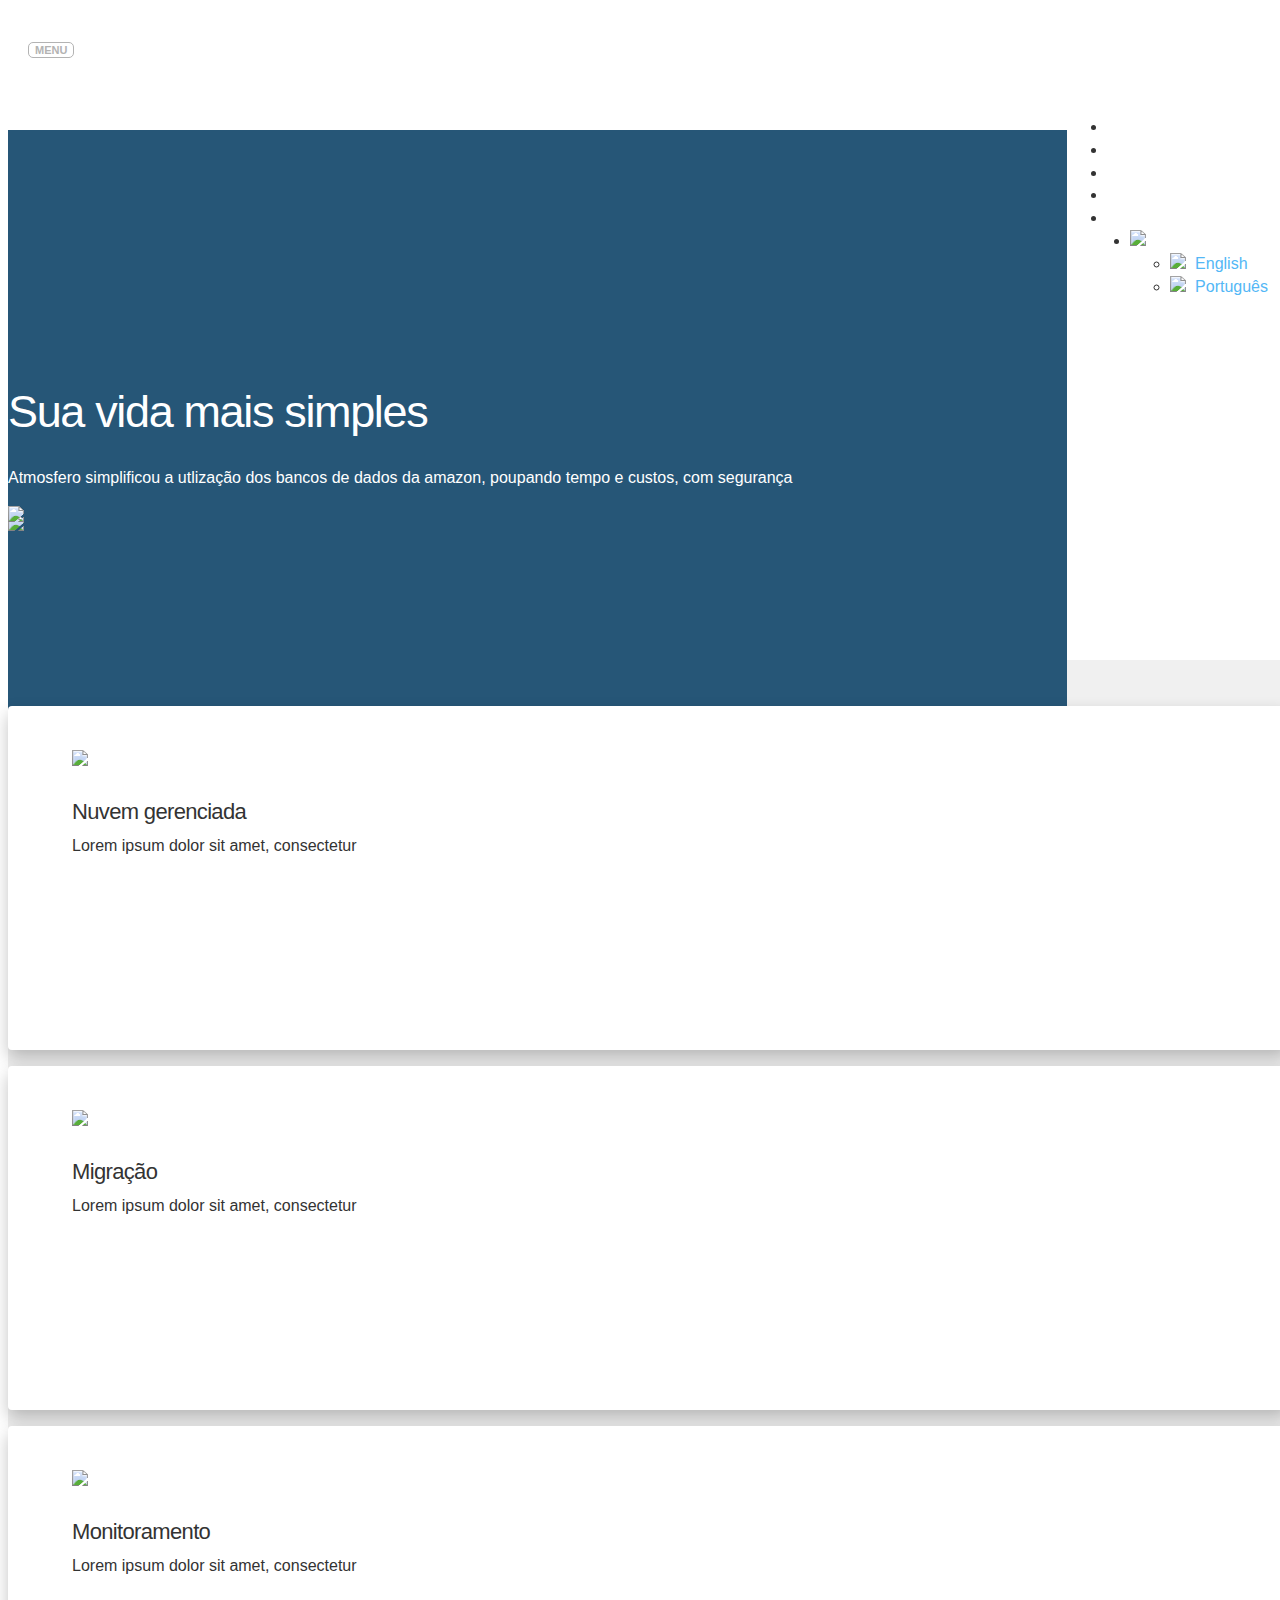
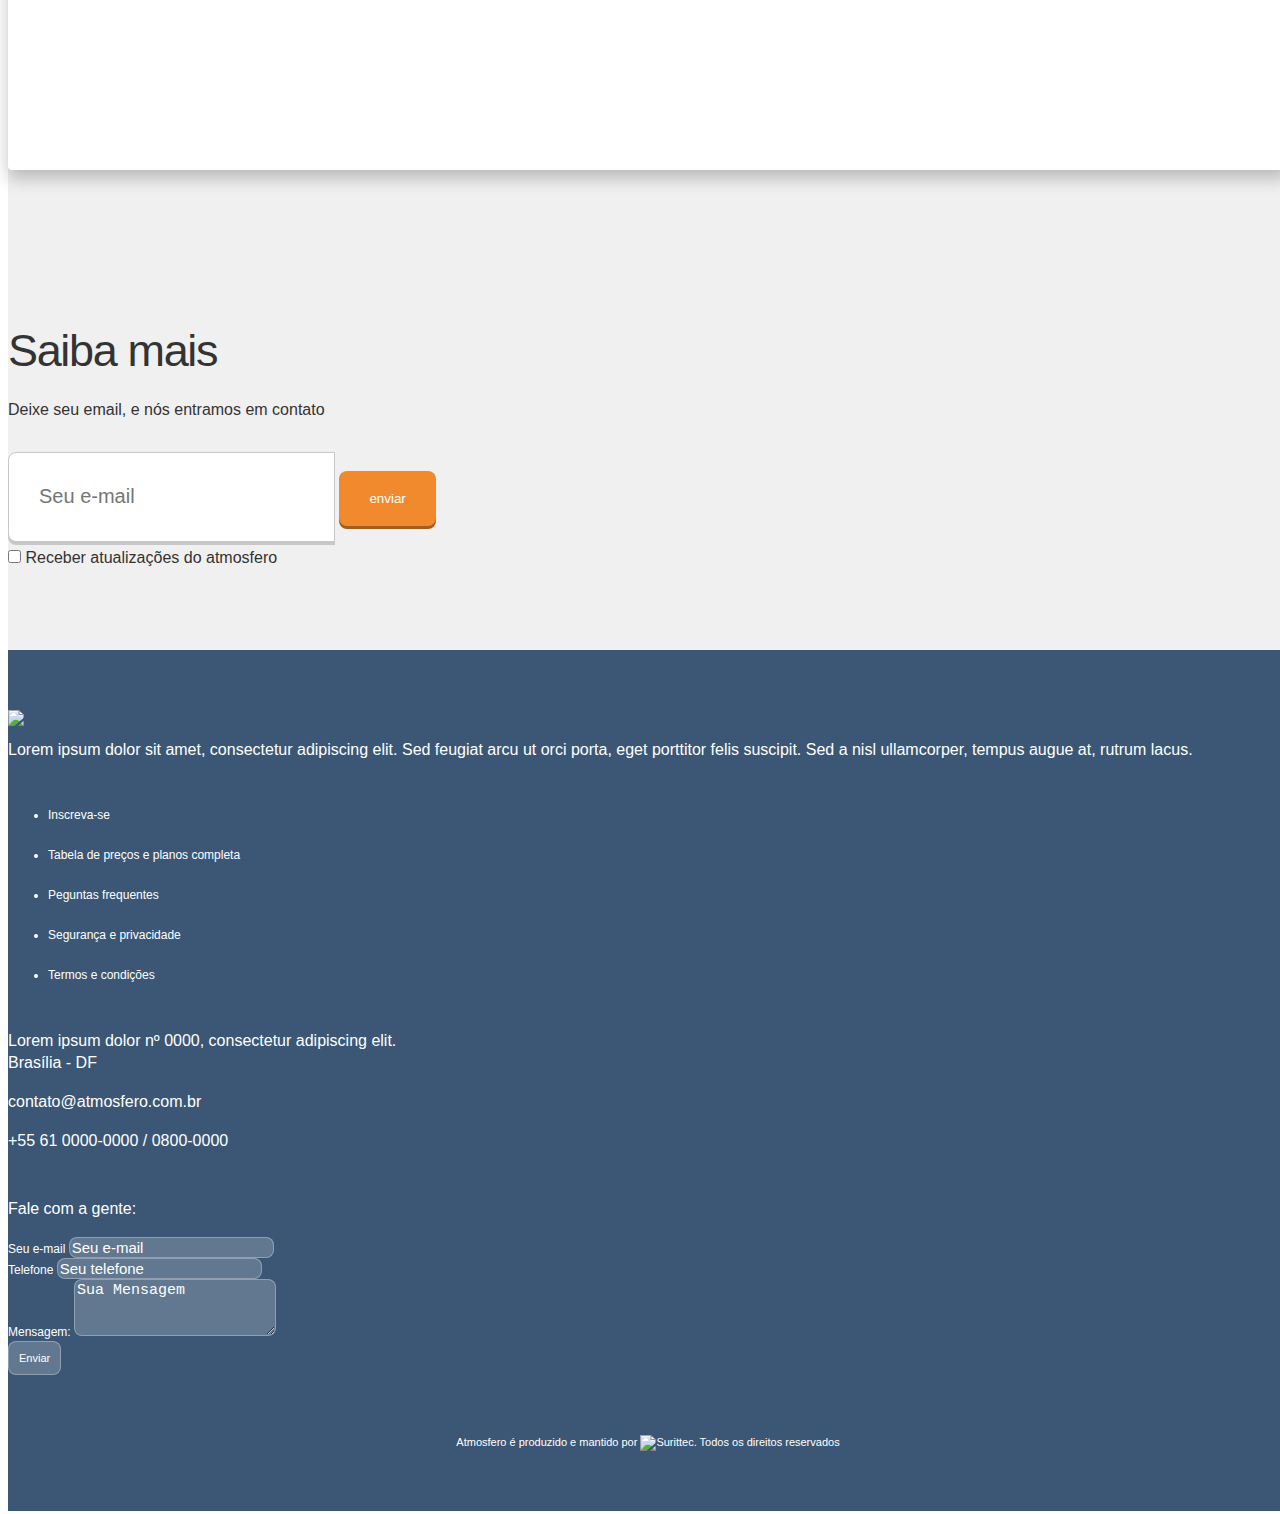
==== index.html @ 3a1e6e8a "reajustes" ====
<!DOCTYPE html>
<html lang="pt-br">
    
    <head>
        <meta charset="utf-8">
        <meta http-equiv="X-UA-Compatible" content="IE=edge">
        <meta name="viewport" content="width=device-width, initial-scale=1.0, maximum-scale=1.0, user-scalable=no"/>
        <meta name="description" content="Atmosfero: Simplificando a web cloud">
        <meta name="keywords" content="Cloud, nuvem, navegação em nuvem, web, amazon aws, azure">
        <meta name="application-name" content="Atmosfero - A web cloud simplificada">
        <meta name="author" content="Surittec - www.surittec.com.br">
        <link rel="shortcut icon" type="image/x-icon" href="img/favicon.png">
        <title>Atmosfero: A web cloud simplificada</title>
        <link href="css/bootstrap.min.css" rel="stylesheet">
        <link href="css/animate.min.css" rel="stylesheet">
        <link href="css/ionicons.min.css" rel="stylesheet">
        <link href="css/atmosfero.css" rel="stylesheet">
    </head>
    <body id="home" data-spy="scroll" data-target=".navbar-fixed-top">
        
        <nav class="navbar navbar-fixed-top navbar-atmosfero" role="navigation">
            <div class="container">
                <div class="navbar-header page-scroll">
                    <button type="button" class="navbar-toggle" data-toggle="collapse"
                            data-target=".navbar-atmosfero-collapse">
                        <span>Menu</span>
                    </button>
                    <div class="logo-atmosfero">
                        <h1><a class="page-scroll" href="index.html">Atmosfero - A cloud simplificada</a></h1>
                    </div>
                </div>
                
                <div class="collapse navbar-collapse navbar-atmosfero-collapse">
                    <ul class="nav navbar-nav navbar-nav-atmosfero">
                        <li>
                            <a class="page-scroll" href="#features">Conheça</a>
                        </li>
                        <li>
                            <a class="page-scroll" href="#pricing">Preços</a>
                        </li>
                        <li>
                            <a class="page-scroll" href="#">Blog</a>
                        </li>
                        <li>
                            <a class="page-scroll" href="#footer">Contato</a>
                        </li>
                        <li>
                            <a class="login" href="#">Login</a>
                        </li>
                        <li class="ml-md dropdown navbar-right">
                            <a href="#" class="dropdown-toggle" data-toggle="dropdown" role="button" aria-haspopup="true"
                               aria-expanded="false"><img src="img/outros/pt_BR.png" style="height: 18px;" class="img">
                                <span class="caret"></span>
                            </a>
                            <ul class="dropdown-menu">
                                <li><a href="#"
                                       onclick="mojarra.jsfcljs(document.getElementById('j_idt19'),{'j_idt19:j_idt23':'j_idt19:j_idt23'},'');return false"><img
                                        src="img/outros/en.png" style="height: 18px; padding-right: 5px;" class="img">
                                    English
                                </a>
                                </li>
                                <li><a href="#"
                                       onclick="mojarra.jsfcljs(document.getElementById('j_idt19'),{'j_idt19:j_idt27':'j_idt19:j_idt27'},'');return false"><img
                                        src="img/outros/pt_BR.png" style="height: 18px; padding-right: 5px;" class="img">
                                    Português
                                </a>
                                </li>
                            </ul>
                        </li>
                    </ul>
                </div>
            </div>
        </nav>
        
        <header id="intro" class="intro-section bck-gr-blue" data-type="background" data-speed="20">
            <div class="container">
                <div class="row">
                    <div class="col-sm-5 col-sm-offset-1 text-white">
                        <h2 class="mt-xl pt-xl">Sua vida mais simples</h2>
                        <p class="mt-md">Atmosfero simplificou a utlização dos bancos de dados da amazon, poupando tempo e custos, com segurança</p>
                    </div>
                    <div class="col-sm-5 col-sm-offset-1 text-center">
                        <div class="pos-relative">
                            <img class="img-adaptative rellax pos-absolute" data-rellax-speed="7" data-rellax-percentage="0" src="img/outros/baloon-cloud-bottom.png" style="left:0; top:40%;">
                            <img class="img-adaptative rellax" data-rellax-speed="3" data-rellax-percentage="-3" src="img/outros/baloon.png">
                            <img class="img-adaptative rellax pos-absolute" data-rellax-speed="-1" data-rellax-percentage="5" src="img/outros/baloon-cloud-top.png" style="left:0;">
                        </div>
                    </div>
                </div>
            </div>
        
        </header>
        <div class="detalhes-intro bck-light-gray">
            <div class="container">
                <div class="row">
                    <div class="col-sm-4 text-center">
                        <div class="card">
                            <div class="card-one">
                                <div class="row">
                                    <div class="col-xs-4 col-sm-12">
                                        <a href="nuvem-gerenciada.html">
                                            <img class="img-adaptative" src="img/icones/nuvem-grerenciada-c-sm.png">
                                        </a>
                                    </div>
                                    <div class="col-xs-8 col-sm-12 card-text">
                                        <a href="nuvem-gerenciada.html">
                                            <h4 class="mt-md">Nuvem gerenciada</h4>
                                            <p class="mt-xs">Lorem ipsum dolor sit amet, consectetur</p>
                                        </a>
                                    </div>
                                </div>
                            </div>
                        </div>
                    </div>
                    <div class="col-sm-4 text-center">
                        <div class="card">
                            <div class="card-one">
                                <div class="row">
                                    <div class="col-xs-4 col-sm-12">
                                        <a href="migracao.html">
                                            <img class="img-adaptative" src="img/icones/migracao-c-sm.png">
                                        </a>
                                    </div>
                                    <div class="col-xs-8 col-sm-12 card-text">
                                        <a href="migracao.html">
                                            <h4 class="mt-md">Migração</h4>
                                            <p class="mt-xs">Lorem ipsum dolor sit amet, consectetur</p>
                                        </a>
                                    </div>
                                </div>
                            </div>
                        </div>
                    </div>
                    <div class="col-sm-4 text-center">
                        <div class="card">
                            <div class="card-one">
                                <div class="row">
                                    <div class="col-xs-4 col-sm-12">
                                        <a href="monitoramento.html">
                                            <img class="img-adaptative" src="img/icones/monitoramento-c-sm.png">
                                        </a>
                                    </div>
                                    <div class="col-xs-8 col-sm-12 card-text">
                                        <a href="monitoramento.html">
                                            <h4 class="mt-md">Monitoramento</h4>
                                            <p class="mt-xs">Lorem ipsum dolor sit amet, consectetur</p>
                                        </a>
                                    </div>
                                </div>
                            </div>
                        </div>
                    </div>
                </div>
            </div>
        </div>
        <section class="subscribe">
            <div class="container">
                <div class="row">
                    <div class="col-md-6 col-md-offset-3">
                        <div class="mt-md text-center">
                            <h2>Saiba mais</h2>
                            <p>Deixe seu email, e nós entramos em contato </p>
                            <form class="form-group subscribe-form">
                                <div class="clearfix">
                                    <div class="input-group">
                                        <input type="text" class="form-control big-input" placeholder="Seu e-mail">
                                        <span class="input-group-btn">
                                        <button class="btn btn-warning" type="button">enviar</button>
                                      </span>
                                    </div>
                                </div>
                                <div class="checkbox">
                                    <label>
                                        <input type="checkbox"> Receber atualizações do atmosfero
                                    </label>
                                </div>
                            </form>
                        </div>
                    </div>
                </div>
            </div>
        </section>
        <footer id="footer" class="footer fontsize-sm text-white">
            <div class="container">
                <div class="row">
                    <div class="col-md-6 col-md-offset-3 text-white text-center">
                        <img src="img/logos/logo-atmosfero-w.png" class="img-adaptative">
                        
                        <p class="mt-xs">Lorem ipsum dolor sit amet, consectetur adipiscing elit. Sed feugiat arcu ut orci
                                         porta, eget porttitor felis suscipit. Sed a nisl ullamcorper, tempus augue at, rutrum lacus.</p>
                    </div>
                </div>
                <div class="row">
                    <div class="col-md-4 mt-lg">
                        <ul class="list-unstyled">
                            <li class="mt-md"><a href="#">Inscreva-se</a></li>
                            <li class="mt-md"><a href="#">Tabela de preços e planos completa</a></li>
                            <li class="mt-md"><a href="#">Peguntas frequentes</a></li>
                            <li class="mt-md"><a href="#">Segurança e privacidade</a></li>
                            <li class="mt-md"><a href="#">Termos e condições</a></li>
                        </ul>
                    </div>
                    <div class="col-md-4 mt-lg">
                        <div class="mt-md mr-xl">
                            <p>
                                Lorem ipsum dolor nº 0000, consectetur adipiscing elit.<br/>
                                Brasília - DF
                            </p>
                            
                            <p><i class="ion-email"></i> contato@atmosfero.com.br</p>
                            
                            <p><i class="ion-android-call"></i> +55 61 0000-0000 / 0800-0000</p>
                        </div>
                    </div>
                    <div class="col-md-4 mt-lg">
                        <p>Fale com a gente:</p>
                        <form>
                            <div class="form-group">
                                <label class="sr-only">Seu e-mail</label>
                                <input type="email" class="form-control form-input-text" id="exampleInputEmail1"
                                       placeholder="Seu e-mail">
                            </div>
                            <div class="form-group">
                                <label class="sr-only">Telefone</label>
                                <input type="number" class="form-control form-input-text" id="exampleInputPassword1"
                                       placeholder="Seu telefone">
                            </div>
                            <div class="form-group">
                                <label class="sr-only">Mensagem:</label>
                                <textarea class="form-control" rows="3">Sua Mensagem</textarea>
                            </div>
                            <button type="submit" class="btn btn-default">Enviar</button>
                        </form>
                    </div>
                </div>
            </div>
            <div class="container">
                <div class="row">
                    <div class="col-lg-12">
                        <p class="assina">Atmosfero é produzido e mantido por
                            <a href="http://surittec.com.br/" target="_blank"><img
                                    src="img/logos/logo-suri-mini-w.png" alt="Surittec"/></a>. Todos os direitos reservados
                        </p>
                    </div>
                </div>
            </div>
        </footer>
        <script src="js/jquery.js"></script>
        <script src="js/bootstrap.min.js"></script>
        <script src="js/jquery.easing.min.js"></script>
        <script src="js/wow.min.js"></script>
        <script src="js/rellax.min.js"></script>
        <script src="js/atmosfero.js"></script>
    </body>

</html>
---- css/atmosfero.css ----
/*!
 * Atmosfero v0.0.1 (http://atmosfero.com)
 * Copyright 2015 Surittec, LTDA.
 */.gradient-ontopbtn{position:relative}.gradient-ontopbtn:after{content:"";left:0;height:30px;position:absolute;top:-20px;background:linear-gradient(to bottom, rgba(255,255,255,0) 0, #fff 40%);width:100%}.bck-tr-black{background:rgba(0,0,0,0.3);padding:30px}.bck-tr-gray{background:rgba(0,0,0,0.1);padding:30px}.form-input-text{min-height:55px;background-image:none;border-radius:0;font-size:18px}.bck-gr-blue{background:url("../img/backgrounds/bck-baloon.jpg") no-repeat right center #265677}.bck-gr-green{background:url("../img/backgrounds/bck-green-cloud.jpg") no-repeat right center #265677}.bck-gr-blackgreen{background:url("../img/backgrounds/bck-blackgreen-cloud.jpg") no-repeat right center #265677}.bck-gr-blackblue{background:url("../img/backgrounds/bck-blackblue-cloud.jpg") no-repeat right center #265677}.bck-light-gray{background-color:#F0F0F0}.screens{position:absolute;min-height:100%;width:100%}.screens img{max-width:100%;height:auto}@media (max-width:768px){.screens{display:none}}.btn{min-height:55px;padding:15px 30px;border-radius:8px;border:0}.btn-info{color:#fff;background-color:#53b7f6;border-color:#5dbbf7}.btn-info:hover,.btn-info:focus{background-color:#6bc1f7;border-color:#58b9f6}.btn-warning{color:#ffffff;background-color:#F1892D;box-shadow:0 3px 0 0 #A65C1C}.big-input{min-height:58px;padding:15px 30px;background:#FFFFFF;border:1px solid #C7C7C7;box-shadow:0 3px 0 0 #C7C7C7;border-radius:8px 0 0 8px;font-size:20px}.img-adaptative{max-width:100%;height:auto}.img-full{width:100%;height:auto !important}.list-benefits{margin:0;padding:0;list-style-type:none;font-size:15px}.list-benefits li{padding-left:20px;position:relative;padding-bottom:10px;margin-bottom:10px}.list-benefits li:last-child{border-bottom:none}.list-benefits li:before{font-family:"Ionicons";content:"\f120";display:inline-block;margin-left:0;width:20px;color:#00a65a;position:absolute;top:0;left:0}.list-benefits li p{margin:0}.fontsize-xs{font-size:11px}.fontsize-sm{font-size:12px}.fontsize-md{font-size:16px}.fontsize-lg{font-size:31px}.fontsize-xl{font-size:45px}.fontsize-xxl{font-size:63px}.divider-top{margin-top:10px;padding-top:10px;border-top:1px solid #c8c8c8}.divider-right{margin-right:10px;padding-right:10px;border-right:1px solid #c8c8c8}.divider-bottom{margin-bottom:10px;padding-bottom:10px;border-bottom:1px solid #c8c8c8}.divider-left{margin-left:10px;padding-left:10px;border-left:1px solid #c8c8c8}.text-white{color:#fff}.text-white.a{color:#fff}.text-white a{color:#fff}.text-red{color:#f56954 !important}.text-red.a{color:#f56954}.text-red a{color:#f56954}.text-yellow{color:#f39c12 !important}.text-yellow.a{color:#f39c12}.text-yellow a{color:#f39c12}.text-aqua{color:#00c0ef !important}.text-aqua.a{color:#00c0ef}.text-aqua a{color:#00c0ef}.text-blue{color:#0073b7 !important}.text-blue.a{color:#0073b7}.text-blue a{color:#0073b7}.text-black{color:#222 !important}.text-black.a{color:#222}.text-black a{color:#222}.text-light-blue{color:#3c8dbc !important}.text-light-blue.a{color:#3c8dbc}.text-light-blue a{color:#3c8dbc}.text-light-blue-two{color:#3B5775 !important}.text-light-blue-two.a{color:#3B5775}.text-light-blue-two a{color:#3B5775}.text-green{color:#00a65a !important}.text-green.a{color:#00a65a}.text-green a{color:#00a65a}.text-navy{color:#001F3F !important}.text-navy.a{color:#001F3F}.text-navy a{color:#001F3F}.text-teal{color:#39CCCC !important}.text-teal.a{color:#39CCCC}.text-teal a{color:#39CCCC}.text-olive{color:#3D9970 !important}.text-olive.a{color:#3D9970}.text-olive a{color:#3D9970}.text-lime{color:#01FF70 !important}.text-lime.a{color:#01FF70}.text-lime a{color:#01FF70}.text-orange{color:#FF851B !important}.text-orange.a{color:#FF851B}.text-orange a{color:#FF851B}.text-fuchsia{color:#F012BE !important}.text-fuchsia.a{color:#F012BE}.text-fuchsia a{color:#F012BE}.text-purple{color:#932ab6 !important}.text-purple.a{color:#932ab6}.text-purple a{color:#932ab6}.text-maroon{color:#85144B !important}.text-maroon.a{color:#85144B}.text-maroon a{color:#85144B}.rol-vert{display:block;overflow:auto;overflow-x:hidden}.rol-hor{display:block;overflow:auto;overflow-y:hidden}.rol-hor-vert{display:block;overflow:auto}.overflow-hide{overflow:hidden}.width-grid-auto{width:auto}.width-grid-1{width:60px}.width-grid-2{width:140px}.width-grid-3{width:220px}.width-grid-4{width:300px}.width-grid-5{width:380px}.width-grid-6{width:460px}.width-grid-7{width:540px}.width-grid-8{width:620px}.width-grid-9{width:700px}.width-grid-10{width:780px}.width-grid-11{width:860px}.width-grid-12{width:940px}.height-grid-auto{height:auto}.height-grid-1{height:60px}.height-grid-2{height:140px}.height-grid-3{height:220px}.height-grid-4{height:300px}.height-grid-5{height:380px}.height-grid-6{height:460px}.height-grid-7{height:540px}.height-grid-8{height:620px}.height-grid-9{height:700px}.height-grid-10{height:780px}.height-grid-11{height:860px}.height-grid-12{height:940px}.cursor-default:hover{cursor:default}.cursor-pointer:hover{cursor:pointer}.cursor-help:hover{cursor:help}.cursor-text:hover{cursor:text}.cursor-move:hover{cursor:move}.cursor-wait:hover{cursor:wait}.cursor-progress:hover{cursor:progress}.cursor-crosshair:hover{cursor:crosshair}.pos-absolute{position:absolute}.pos-relative{position:relative}.pos-fixed{position:fixed}input[type=checkbox],input[type=radio]{margin:8px 0 0;line-height:normal}.checkbox label,.radio label{margin-bottom:0;font-weight:200}.card{-webkit-transition:margin .2s ease-out;-moz-transition:margin .2s ease-out;-o-transition:margin .2s ease-out;position:relative;top:0;text-decoration:none}.card .card-one{background:#FFFFFF;box-shadow:0 8px 17px 0 rgba(0,0,0,0.24);border-radius:4px;padding:44px 64px 0 64px;height:300px;margin:16px 0;color:#333;-webkit-transition:margin .2s ease-out;-moz-transition:margin .2s ease-out;-o-transition:margin .2s ease-out}@media (max-width:768px){.card .card-one{height:auto;padding:32px}}@media (max-width:768px){.card .card-one .card-text{text-align:left}}.card .card-one a{color:#333}.card .card-one a:hover{text-decoration:none}.card .card-one:hover{margin-top:-10px;box-shadow:0 36px 52px 0 rgba(0,0,0,0.14)}.card .card-one.active{margin-top:-10px;box-shadow:0 36px 52px 0 rgba(0,0,0,0.14)}body{font-family:"Galaxy","Helvetica Neue",Helvetica,Arial,sans-serif;font-size:16px;line-height:1.42857143;color:#333;font-weight:400;text-rendering:optimizeLegibility;-webkit-font-smoothing:antialiased;-moz-osx-font-smoothing:grayscale}a{color:#53b7f6;text-decoration:none}a:hover,a:focus{color:#80ccfa;text-decoration:underline}a:focus{outline:thin dotted;outline:5px auto -webkit-focus-ring-color;outline-offset:-2px}a.nounderline{text-decoration:none !important}h1,.h1,h2,.h2,h3,.h3,h4,.h4,h5,.h5,h6 .h6{font-family:"Galaxie","Arial Neue","Helvetica Neue",Helvetica,Arial,sans-serif;letter-spacing:-0.03em;margin:0;font-weight:100}h1,.h1{font-size:63px}@media (max-width:768px){h1,.h1{font-size:57px}}h2,.h2{font-size:45px}@media (max-width:992px){h2,.h2{font-size:40px}}h3,.h3{font-size:31px}@media (max-width:992px){h3,.h3{font-size:26px}}h4,.h4{font-size:22px;font-weight:400}@media (max-width:992px){h4,.h4{font-size:17px}}h5,.h5{font-size:18px;font-weight:400}@media (max-width:992px){h5,.h5{font-size:16px}}h6,.h6{font-size:16px;font-weight:400}@media (max-width:992px){h6,.h6{font-size:12px}}p{font-size:16px}@media (max-width:992px){p{font-size:12px}}@font-face{font-family:'Galaxie';src:url('../fonts/galaxie/GalaxiePolaris-Book.eot');src:url('../fonts/galaxie/GalaxiePolaris-Book.eot?#iefix') format('embedded-opentype'),url('../fonts/galaxie/GalaxiePolaris-Book.woff2') format('woff2'),url('../fonts/galaxie/GalaxiePolaris-Book.woff') format('woff'),url('../fonts/galaxie/GalaxiePolaris-Book.ttf') format('truetype'),url('../fonts/galaxie/GalaxiePolaris-Book.svg#GalaxiePolaris-Book') format('svg');font-weight:normal;font-style:normal}@font-face{font-family:'Galaxie';src:url('../fonts/galaxie/GalaxiePolaris-BookItalic.eot');src:url('../fonts/galaxie/GalaxiePolaris-BookItalic.eot?#iefix') format('embedded-opentype'),url('../fonts/galaxie/GalaxiePolaris-BookItalic.woff2') format('woff2'),url('../fonts/galaxie/GalaxiePolaris-BookItalic.woff') format('woff'),url('../fonts/galaxie/GalaxiePolaris-BookItalic.ttf') format('truetype'),url('../fonts/galaxie/GalaxiePolaris-BookItalic.svg#GalaxiePolaris-BookItalic') format('svg');font-weight:normal;font-style:italic}@font-face{font-family:'Galaxie';src:url('../fonts/galaxie/GalaxiePolaris-Bold.eot');src:url('../fonts/galaxie/GalaxiePolaris-Bold.eot?#iefix') format('embedded-opentype'),url('../fonts/galaxie/GalaxiePolaris-Bold.woff2') format('woff2'),url('../fonts/galaxie/GalaxiePolaris-Bold.woff') format('woff'),url('../fonts/galaxie/GalaxiePolaris-Bold.ttf') format('truetype'),url('../fonts/galaxie/GalaxiePolaris-Bold.svg#GalaxiePolaris-Bold') format('svg');font-weight:700;font-style:normal}@font-face{font-family:'Galaxie';src:url('../fonts/galaxie/GalaxiePolaris-BoldItalic.eot');src:url('../fonts/galaxie/GalaxiePolaris-BoldItalic.eot?#iefix') format('embedded-opentype'),url('../fonts/galaxie/GalaxiePolaris-BoldItalic.woff2') format('woff2'),url('../fonts/galaxie/GalaxiePolaris-BoldItalic.woff') format('woff'),url('../fonts/galaxie/GalaxiePolaris-BoldItalic.ttf') format('truetype'),url('../fonts/galaxie/GalaxiePolaris-BoldItalic.svg#GalaxiePolaris-BoldItalic') format('svg');font-weight:700;font-style:italic}@font-face{font-family:'Galaxie';src:url('../fonts/galaxie/GalaxiePolaris-LightItalic.eot');src:url('../fonts/galaxie/GalaxiePolaris-LightItalic.eot?#iefix') format('embedded-opentype'),url('../fonts/galaxie/GalaxiePolaris-LightItalic.woff2') format('woff2'),url('../fonts/galaxie/GalaxiePolaris-LightItalic.woff') format('woff'),url('../fonts/galaxie/GalaxiePolaris-LightItalic.ttf') format('truetype'),url('../fonts/galaxie/GalaxiePolaris-LightItalic.svg#GalaxiePolaris-LightItalic') format('svg');font-weight:100;font-style:italic}@font-face{font-family:'Galaxie';src:url('../fonts/galaxie/GalaxiePolaris-Light.eot');src:url('../fonts/galaxie/GalaxiePolaris-Light.eot?#iefix') format('embedded-opentype'),url('../fonts/galaxie/GalaxiePolaris-Light.woff2') format('woff2'),url('../fonts/galaxie/GalaxiePolaris-Light.woff') format('woff'),url('../fonts/galaxie/GalaxiePolaris-Light.ttf') format('truetype'),url('../fonts/galaxie/GalaxiePolaris-Light.svg#GalaxiePolaris-Light') format('svg');font-weight:100;font-style:normal}@font-face{font-family:"Ionicons";src:url('../fonts/ionicons/ionicons.eot?v=2.0.0');src:url('../fonts/ionicons/ionicons.eot?v=2.0.0#iefix') format('embedded-opentype'),url('../fonts/ionicons/ionicons.ttf?v=2.0.0') format('truetype'),url('../fonts/ionicons/ionicons.woff?v=2.0.0') format('woff'),url('../fonts/ionicons/ionicons.svg?v=2.0.0#Ionicons') format('svg');font-weight:normal;font-style:normal}@font-face{font-family:'Glyphicons Halflings';src:url('../fonts/glyphicons/glyphicons-halflings-regular.eot');src:url('../fonts/glyphicons/glyphicons-halflings-regular.eot?#iefix') format('embedded-opentype'),url('../fonts/glyphicons/glyphicons-halflings-regular.woff2') format('woff2'),url('../fonts/glyphicons/glyphicons-halflings-regular.woff') format('woff'),url('../fonts/glyphicons/glyphicons-halflings-regular.ttf') format('truetype'),url('../fonts/glyphicons/glyphicons-halflings-regular.svg#glyphicons_halflingsregular') format('svg')}.mc{margin-left:auto;margin-right:auto}.mt-0{margin-top:0}.mr-0{margin-right:0}.mb-0{margin-bottom:0}.ml-0{margin-left:0}.pt-0{padding-top:0}.pr-0{padding-right:0}.pb-0{padding-bottom:0}.pl-0{padding-left:0}.pd-0{padding:0}.mg-0{margin:0}@media (max-width:767px){.mc-sm{margin-right:auto;margin-left:auto}.mt-xs{margin-top:4px}.mr-xs{margin-right:4px}.mb-xs{margin-bottom:4px}.ml-xs{margin-left:4px}.mt-sm{margin-top:8px}.mr-sm{margin-right:8px}.mb-sm{margin-bottom:8px}.ml-sm{margin-left:8px}.mt-md{margin-top:11px}.mr-md{margin-right:11px}.mb-md{margin-bottom:11px}.ml-md{margin-left:11px}.mt-lg{margin-top:23px}.mr-lg{margin-right:23px}.mb-lg{margin-bottom:23px}.ml-lg{margin-left:23px}.mt-xl{margin-top:38px}.mr-xl{margin-right:38px}.mb-xl{margin-bottom:38px}.ml-xl{margin-left:38px}.pt-xs{padding-top:4px}.pr-xs{padding-right:4px}.pb-xs{padding-bottom:4px}.pl-xs{padding-left:4px}.pt-sm{padding-top:8px}.pr-sm{padding-right:8px}.pb-sm{padding-bottom:8px}.pl-sm{padding-left:8px}.pt-md{padding-top:11px}.pr-md{padding-right:11px}.pb-md{padding-bottom:11px}.pl-md{padding-left:11px}.pt-lg{padding-top:23px}.pr-lg{padding-right:23px}.pb-lg{padding-bottom:23px}.pl-lg{padding-left:23px}.pt-xl{padding-top:38px}.pr-xl{padding-right:38px}.pb-xl{padding-bottom:38px}.pl-xl{padding-left:38px}}@media (min-width:768px) and (max-width:991px){.mc-md{margin-right:auto;margin-left:auto}.mt-xs{margin-top:4px}.mr-xs{margin-right:4px}.mb-xs{margin-bottom:4px}.ml-xs{margin-left:4px}.mt-sm{margin-top:8px}.mr-sm{margin-right:8px}.mb-sm{margin-bottom:8px}.ml-sm{margin-left:8px}.mt-md{margin-top:11px}.mr-md{margin-right:11px}.mb-md{margin-bottom:11px}.ml-md{margin-left:11px}.mt-lg{margin-top:23px}.mr-lg{margin-right:23px}.mb-lg{margin-bottom:23px}.ml-lg{margin-left:23px}.mt-xl{margin-top:38px}.mr-xl{margin-right:38px}.mb-xl{margin-bottom:38px}.ml-xl{margin-left:38px}.pt-xs{padding-top:4px}.pr-xs{padding-right:4px}.pb-xs{padding-bottom:4px}.pl-xs{padding-left:4px}.pt-sm{padding-top:8px}.pr-sm{padding-right:8px}.pb-sm{padding-bottom:8px}.pl-sm{padding-left:8px}.pt-md{padding-top:11px}.pr-md{padding-right:11px}.pb-md{padding-bottom:11px}.pl-md{padding-left:11px}.pt-lg{padding-top:23px}.pr-lg{padding-right:23px}.pb-lg{padding-bottom:23px}.pl-lg{padding-left:23px}.pt-xl{padding-top:38px}.pr-xl{padding-right:38px}.pb-xl{padding-bottom:38px}.pl-xl{padding-left:38px}}@media (min-width:992px) and (max-width:1199px){.mc-lg{margin-right:auto;margin-left:auto}.mt-xs{margin-top:5px}.mr-xs{margin-right:5px}.mb-xs{margin-bottom:5px}.ml-xs{margin-left:5px}.mt-sm{margin-top:10px}.mr-sm{margin-right:10px}.mb-sm{margin-bottom:10px}.ml-sm{margin-left:10px}.mt-md{margin-top:15px}.mr-md{margin-right:15px}.mb-md{margin-bottom:15px}.ml-md{margin-left:15px}.mt-lg{margin-top:30px}.mr-lg{margin-right:30px}.mb-lg{margin-bottom:30px}.ml-lg{margin-left:30px}.mt-xl{margin-top:50px}.mr-xl{margin-right:50px}.mb-xl{margin-bottom:50px}.ml-xl{margin-left:50px}.pt-xs{padding-top:5px}.pr-xs{padding-right:5px}.pb-xs{padding-bottom:5px}.pl-xs{padding-left:5px}.pt-sm{padding-top:10px}.pr-sm{padding-right:10px}.pb-sm{padding-bottom:10px}.pl-sm{padding-left:10px}.pt-md{padding-top:15px}.pr-md{padding-right:15px}.pb-md{padding-bottom:15px}.pl-md{padding-left:15px}.pt-lg{padding-top:30px}.pr-lg{padding-right:30px}.pb-lg{padding-bottom:30px}.pl-lg{padding-left:30px}.pt-xl{padding-top:50px}.pr-xl{padding-right:50px}.pb-xl{padding-bottom:50px}.pl-xl{padding-left:50px}}@media (min-width:1200px){.mc-xl{margin-right:auto;margin-left:auto}.mt-xs{margin-top:8px}.mr-xs{margin-right:8px}.mb-xs{margin-bottom:8px}.ml-xs{margin-left:8px}.mt-sm{margin-top:15px}.mr-sm{margin-right:15px}.mb-sm{margin-bottom:15px}.ml-sm{margin-left:15px}.mt-md{margin-top:23px}.mr-md{margin-right:23px}.mb-md{margin-bottom:23px}.ml-md{margin-left:23px}.mt-lg{margin-top:45px}.mr-lg{margin-right:45px}.mb-lg{margin-bottom:45px}.ml-lg{margin-left:45px}.mt-xl{margin-top:75px}.mr-xl{margin-right:75px}.mb-xl{margin-bottom:75px}.ml-xl{margin-left:75px}.pt-xs{padding-top:8px}.pr-xs{padding-right:8px}.pb-xs{padding-bottom:8px}.pl-xs{padding-left:8px}.pt-sm{padding-top:15px}.pr-sm{padding-right:15px}.pb-sm{padding-bottom:15px}.pl-sm{padding-left:15px}.pt-md{padding-top:23px}.pr-md{padding-right:23px}.pb-md{padding-bottom:23px}.pl-md{padding-left:23px}.pt-lg{padding-top:45px}.pr-lg{padding-right:45px}.pb-lg{padding-bottom:45px}.pl-lg{padding-left:45px}.pt-xl{padding-top:75px}.pr-xl{padding-right:75px}.pb-xl{padding-bottom:75px}.pl-xl{padding-left:75px}}body{width:100%;height:100%;background-color:#fff}html{width:100%;height:100%}.section-using{padding:115px 0 0 0;background:#eaebeb;overflow:hidden}.section-using .logo-utiliza img{-webkit-filter:grayscale(1);filter:grayscale(1)}.section-using #carousel-users-say{height:auto;background-color:#4194cc;margin-top:85px;padding:30px 0}.section-using #carousel-users-say .carousel-control.right,.section-using #carousel-users-say .carousel-control.left{background:none}.section-using #carousel-users-say .item{width:75%;margin:0 auto 0 auto}.section-using #carousel-users-say .item .user-image{text-align:center}.section-using #carousel-users-say .item .user-image .img-circle{border:2px solid #ffffff;box-shadow:0 5px 10px rgba(0,0,0,0.2);-webkit-box-shadow:0 5px 10px rgba(0,0,0,0.2)}.section-using #carousel-users-say .item .user-talk{width:100%;background-color:#ffffff;box-shadow:0 5px 10px rgba(0,0,0,0.2);-webkit-box-shadow:0 5px 10px rgba(0,0,0,0.2);border-radius:6px;text-align:center;padding:20px;margin-top:3%}.section-using #carousel-users-say .item .user-talk::after{content:"";position:absolute;width:0;height:0;margin-left:-7px;top:50%;left:23px;box-sizing:border-box;border:10px solid black;border-color:transparent transparent #fff #fff;transform-origin:0 0;transform:rotate(45deg);box-shadow:-3px 3px 4px 1px rgba(0,0,0,0.1);-webkit-box-shadow:-3px 3px 4px 1px rgba(0,0,0,0.1)}@media (max-width:768px){.section-using #carousel-users-say .item .user-talk::after{transform:rotate(135deg);left:55%;top:2px}}.section-using #carousel-users-say .item .user-talk blockquote{font-size:20px;font-weight:100;padding:10px;margin:0;border:none}.section-using #carousel-users-say .item .user-talk blockquote:before{font-family:Georgia,serif;display:block;content:"\201C";font-size:60px;position:absolute;left:20px;top:10px;color:#7a7a7a}.section-using #carousel-users-say .item .user-talk blockquote p{font-style:italic}.section-using #carousel-users-say .item .user-talk blockquote cite{text-transform:uppercase;font-size:15px;font-style:normal}.section-using #carousel-users-say .carousel-indicators{bottom:0}@media all and (transform-3d),(-webkit-transform-3d){.section-using #carousel-users-say .carousel-inner>.item{-webkit-transition:-webkit-transform 0.3s ease-in-out;-moz-transition:-moz-transform 0.3s ease-in-out;-o-transition:-o-transform 0.3s ease-in-out;transition:transform 0.3s ease-in-out}.section-using #carousel-users-say .carousel-inner>.item.next,.section-using #carousel-users-say .carousel-inner>.item.active.right{-webkit-transform:translate3d(160%, 0, 0);transform:translate3d(160%, 0, 0);left:0}.section-using #carousel-users-say .carousel-inner>.item.prev,.section-using #carousel-users-say .carousel-inner>.item.active.left{-webkit-transform:translate3d(-100%, 0, 0);transform:translate3d(-100%, 0, 0);left:0}}.section-pricing{padding:115px 0}.section-pricing .table-pricing .table-pricing-item{position:relative;border:1px solid #c1c1c1;margin-top:60px}.section-pricing .table-pricing .table-pricing-item header{padding:20px;border-bottom:1px solid #c1c1c1}.section-pricing .table-pricing .table-pricing-item section{padding:30px}.section-pricing .table-pricing .table-pricing-item.best-choice{margin-top:30px;border-top:5px solid #367dad;box-shadow:0 0 15px 5px rgba(0,0,0,0.1);-webkit-box-shadow:0 0 15px 5px rgba(0,0,0,0.1)}@media (max-width:992px){.section-pricing .table-pricing .table-pricing-item .list-benefits{height:250px;overflow:hidden}}@media (max-width:992px){.section-pricing .table-pricing .gradient-ontopbtn{position:relative}.section-pricing .table-pricing .gradient-ontopbtn:after{content:"";left:0;height:30px;position:absolute;top:-20px;background:linear-gradient(to bottom, rgba(255,255,255,0) 0, #fff 40%);width:100%}}footer,.footer{padding:60px 0;background-color:#3B5775}footer .form-group .form-control,.footer .form-group .form-control,footer .form-group .form-input-text,.footer .form-group .form-input-text,footer .form-group textarea,.footer .form-group textarea,footer .form-group .btn,.footer .form-group .btn{min-height:auto;height:auto;border-radius:8px;font-size:15px;color:#fff;background-color:rgba(255,255,255,0.2);border:1px solid rgba(255,255,255,0.3)}footer .form-group .form-control::-webkit-input-placeholder,.footer .form-group .form-control::-webkit-input-placeholder{color:#ffffff}footer .btn-default,.footer .btn-default{background-color:rgba(255,255,255,0.2);color:#fff;border:1px solid rgba(255,255,255,0.3);padding:10px;font-size:11px;min-height:auto;height:auto}footer .about-section,.footer .about-section{padding-top:40px}footer .assina,.footer .assina{text-align:center;font-size:11px;margin:60px 0 0 0}footer .assina img,.footer .assina img{margin-top:-7px}#internals .header-title{padding:110px 0 60px 0;overflow:hidden;background-color:#265677;position:relative;-webkit-background-size:cover;-moz-background-size:cover;background-size:cover;-o-background-size:cover;background-position:center center;background-repeat:no-repeat}#internals .header-title.bck-one{background-image:url("../img/backgrounds/bck-imgs-001.jpg")}#internals .header-title.bck-two{background-image:url("../img/backgrounds/bck-imgs-002.jpg")}#internals .header-title.bck-three{background-image:url("../img/backgrounds/bck-imgs-003.jpg")}#internals .header-title.bck-four{background-image:url("../img/backgrounds/bck-imgs-004.jpg")}#internals .header-title.bck-five{background-image:url("../img/backgrounds/bck-imgs-005.jpg")}#internals .header-title.bck-six{background-image:url("../img/backgrounds/bck-imgs-006.jpg")}#internals .header-title.bck-seven{background-image:url("../img/backgrounds/bck-imgs-007.jpg")}#internals .internals-sections{padding:80px 0}.bck-gray-clouds{padding:110px 0 60px 0;background-color:#ffffff;position:relative;-webkit-background-size:cover;-moz-background-size:cover;background-size:cover;-o-background-size:cover;background-position:center center;background-repeat:no-repeat;background-image:url("../img/backgrounds/bck-gray-clouds.jpg")}#home .intro-section{position:relative;height:80%;min-height:530px;max-height:530px;padding:100px 0 0 0;overflow:hidden;background-color:#265677;-webkit-background-size:cover;-moz-background-size:cover;background-size:cover;-o-background-size:cover}@media (max-width:768px){#home .intro-section{text-align:center}}#home .detalhes-intro{margin-top:-100px;padding:30px 0}#home .summit-section{position:relative;height:auto;padding:115px 0;color:#ffffff;overflow:hidden;background:url("../img/backgrounds/bck-imgs-summit.jpg") no-repeat center center #F1892D;-webkit-background-size:cover;-moz-background-size:cover;background-size:cover;-o-background-size:cover}#home .features-section{padding:115px 0;background:#fff;overflow:hidden}#home .features-list{margin-top:80px}#home .features-itens{position:relative;margin:60px 0;padding:60px 0}@media (max-width:992px){#home .features-itens{margin:30px 0;padding:30px 0}}#home .features-gray{background-color:#F3F3F3;border-top:1px solid #DFDFDF;border-bottom:1px solid #DFDFDF}#home .features-text{padding:0 40px;margin-top:50%}@media (max-width:992px){#home .features-text{margin-top:0;padding:0;text-align:center}}#home .features-img img{width:auto;vertical-align:middle}@media (max-width:992px){#home .features-img img{max-width:100%}}#home .section-pricing .table-pricing{font-size:15px}@media (max-width:992px){#home .section-pricing .table-pricing .table-pricing-item .list-benefits{height:250px;overflow:hidden}}@media (max-width:992px){#home .section-pricing .table-pricing .gradient-ontopbtn{position:relative}#home .section-pricing .table-pricing .gradient-ontopbtn:after{content:"";left:0;height:30px;position:absolute;top:-20px;background:linear-gradient(to bottom, rgba(255,255,255,0) 0, #fff 40%);width:100%}}#home .why-atm{position:relative;padding:85px 0;color:#ffffff;overflow:hidden;background-color:#123045;background-image:-ms-radial-gradient(right bottom, ellipse farthest-corner, #2F7CB3 20%, #123045 80%);background-image:-moz-radial-gradient(right bottom, ellipse farthest-corner, #2F7CB3 20%, #123045 80%);background-image:-o-radial-gradient(right bottom, ellipse farthest-corner, #2F7CB3 20%, #123045 80%);background-image:-webkit-gradient(radial, right bottom, 0, right bottom, 572, color-stop(20, #2F7CB3), color-stop(80, #123045));background-image:-webkit-radial-gradient(right bottom, ellipse farthest-corner, #2F7CB3 20%, #123045 80%);background-image:radial-gradient(ellipse farthest-corner at right bottom, #2F7CB3 20%, #123045 80%)}#home .why-atm .list-benefits li{padding-bottom:15px;border-bottom:1px solid rgba(255,255,255,0.1);margin-bottom:15px}#home .why-atm .list-benefits li:before{color:#fff}#home .why-atm .list-benefits li:last-child{border:0}#home .why-atm .screens{bottom:-50%;top:0;right:-50%}#home .subscribe{padding:80px 0;background-color:#F0F0F0}#home .subscribe .subscribe-form{margin-top:30px}@media (max-width:768px){#home .subscribe .subscribe-form .input-group{width:100%}#home .subscribe .subscribe-form .form-control{float:none;border-radius:8px;width:100%}#home .subscribe .subscribe-form .input-group-btn{display:block;margin-top:15px}#home .subscribe .subscribe-form .input-group-btn .btn{border-top-left-radius:8px;border-bottom-left-radius:8px}}.navbar-atmosfero{-webkit-transition:background .5s ease-in-out,padding .5s ease-in-out;-moz-transition:background .5s ease-in-out,padding .5s ease-in-out;transition:background .5s ease-in-out,padding .5s ease-in-out}@media (min-width:767px){.navbar-atmosfero{-webkit-transition:background .5s ease-in-out,padding .5s ease-in-out;-moz-transition:background .5s ease-in-out,padding .5s ease-in-out;transition:background .5s ease-in-out,padding .5s ease-in-out}}.navbar-atmosfero .logo-atmosfero h1{margin:7px 0 0 0;padding:0}.navbar-atmosfero .logo-atmosfero h1 a{width:160px;height:32px;background:url("../img/logos/logo-atmosfero-w.png") no-repeat left top;text-indent:-90000px;display:block}.navbar-atmosfero .navbar-atmosfero-collapse{float:right}@media (max-width:767px){.navbar-atmosfero .navbar-atmosfero-collapse{float:none}}.navbar-atmosfero .navbar-toggle{font-size:11px;font-weight:700;text-transform:uppercase;color:#b3b3b3;border:1px solid #b3b3b3;background-color:transparent;border-radius:5px}.navbar-atmosfero .navbar-toggle:hover{color:#ffffff;border:1px solid #ffffff}.navbar-atmosfero.navbar-fixed-top{border:0}.navbar-atmosfero .nav .open>a,.navbar-atmosfero .nav .open>a:focus,.navbar-atmosfero .nav .open>a:hover{background:transparent}.navbar-atmosfero .open{background-color:rgba(255,255,255,0.2);border-radius:8px 8px 0 0;-moz-border-radius:8px 8px 0 0;-webkit-border-radius:8px 8px 0 0;border:none;border-bottom:0}.navbar-atmosfero .open .dropdown-menu{background-color:rgba(255,255,255,0.2);border-radius:0 0 8px 8px;-moz-border-radius:0 0 8px 8px;-webkit-border-radius:0 0 8px 8px;border:none;border-top:0;margin:0}.navbar-atmosfero .open .dropdown-menu a{color:#fff}.navbar-atmosfero .open .dropdown-menu a:hover{background-color:rgba(255,255,255,0.2)}.top-nav-collapse .open{background-color:transparent}.top-nav-collapse .open .dropdown-menu{background-color:rgba(0,0,0,0.7);margin-top:10px}.top-nav-collapse .open .dropdown-menu a:hover{background-color:rgba(0,0,0,0.7)}.navbar-nav-atmosfero>li>a{color:#ffffff;text-transform:uppercase;font-size:11px;font-weight:700}.navbar-nav-atmosfero>li>a:hover,.navbar-nav-atmosfero>li>a:focus{background-color:transparent}@media (max-width:995px){.navbar-nav-atmosfero>li>a{padding:15px 6px}}.navbar-nav-atmosfero>li .login{color:#ffffff;background-color:transparent;border:2px solid #ffffff;border-radius:5px;padding:6px 15px;margin-top:6px}.navbar-nav-atmosfero>li .btn-experimente{background-color:#53b7f6}.navbar-nav-atmosfero>li .btn-experimente:hover{background-color:#096aa7;color:#ffffff}.navbar-atmosfero{padding:30px 20px;background-color:transparent}@media (max-width:768px){.navbar-atmosfero{background-color:rgba(0,0,0,0.7)}}.top-nav-collapse{padding:10px 20px;background-color:rgba(0,0,0,0.7)}@media (max-width:768px){.top-nav-collapse{padding:10px 20px;background-color:rgba(0,0,0,0.8)}}
/*# sourceMappingURL=atmosfero.css.map */
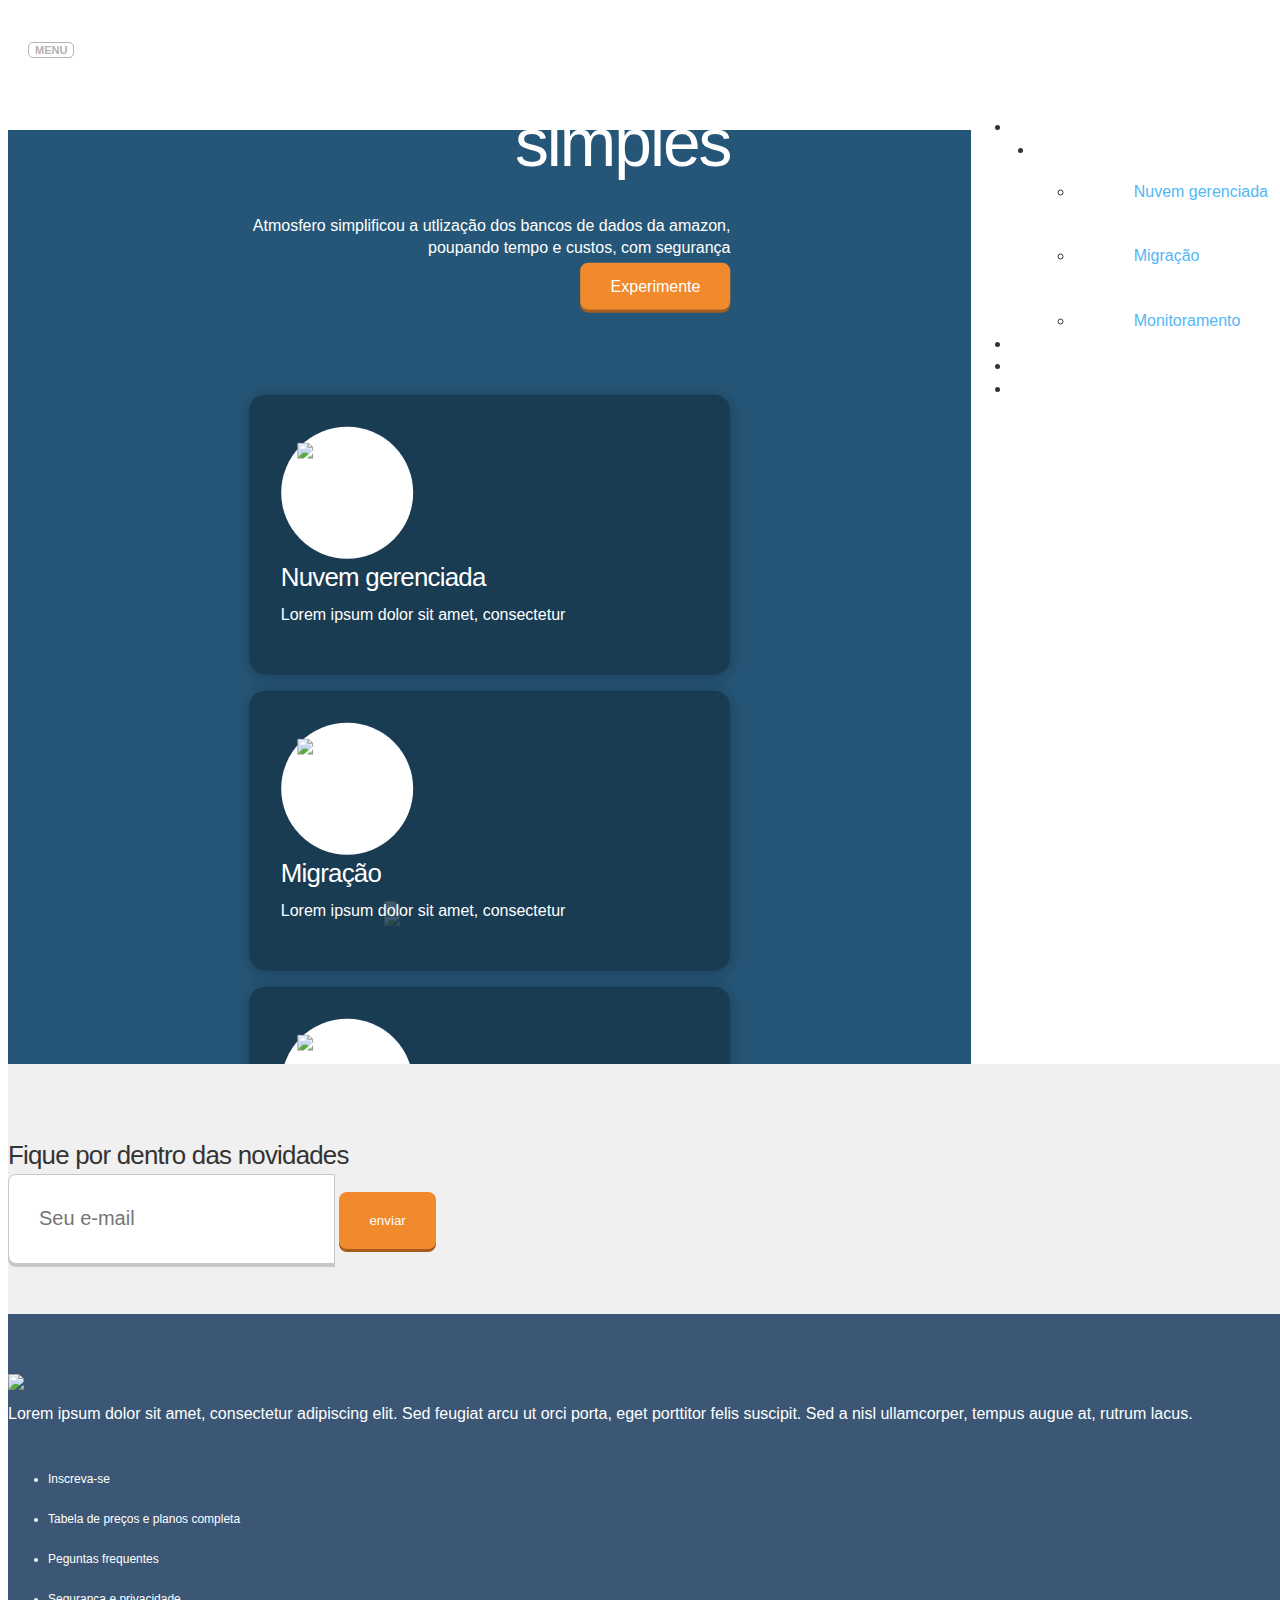
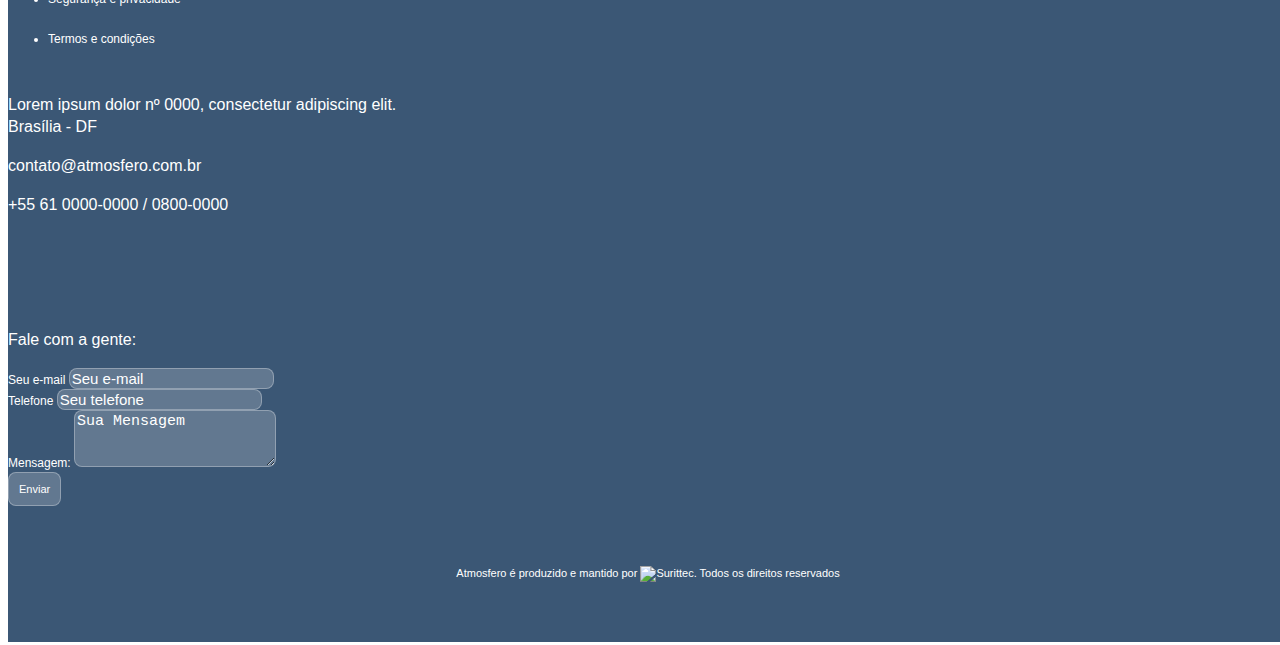
==== commit 51625d66: "Reajustes" ====
--- a/index.html
+++ b/index.html
@@ -33,149 +33,166 @@
                 <div class="collapse navbar-collapse navbar-atmosfero-collapse">
                     <ul class="nav navbar-nav navbar-nav-atmosfero">
                         <li>
-                            <a class="page-scroll" href="#features">Conheça</a>
-                        </li>
-                        <li>
-                            <a class="page-scroll" href="#pricing">Preços</a>
-                        </li>
-                        <li>
-                            <a class="page-scroll" href="#">Blog</a>
-                        </li>
-                        <li>
-                            <a class="page-scroll" href="#footer">Contato</a>
-                        </li>
-                        <li>
-                            <a class="login" href="#">Login</a>
-                        </li>
-                        <li class="ml-md dropdown navbar-right">
+                            <a class="page-scroll" href="#features">Experimente</a>
+                        </li>
+                        <li class="ml-md dropdown">
                             <a href="#" class="dropdown-toggle" data-toggle="dropdown" role="button" aria-haspopup="true"
-                               aria-expanded="false"><img src="img/outros/pt_BR.png" style="height: 18px;" class="img">
+                               aria-expanded="false">Produtos
                                 <span class="caret"></span>
                             </a>
                             <ul class="dropdown-menu">
-                                <li><a href="#"
-                                       onclick="mojarra.jsfcljs(document.getElementById('j_idt19'),{'j_idt19:j_idt23':'j_idt19:j_idt23'},'');return false"><img
-                                        src="img/outros/en.png" style="height: 18px; padding-right: 5px;" class="img">
-                                    English
-                                </a>
+                                <li>
+                                    <a href="#">
+                                        <img src="img/icones/nuvem-grerenciada-w-md.png" width="40" class="img mr-sm">
+                                        Nuvem gerenciada
+                                    </a>
                                 </li>
-                                <li><a href="#"
-                                       onclick="mojarra.jsfcljs(document.getElementById('j_idt19'),{'j_idt19:j_idt27':'j_idt19:j_idt27'},'');return false"><img
-                                        src="img/outros/pt_BR.png" style="height: 18px; padding-right: 5px;" class="img">
-                                    Português
-                                </a>
+                                <li class="mt-md">
+                                    <a href="#">
+                                        <img src="img/icones/migracao-w-md.png" width="40" class="img mr-sm">
+                                        Migração
+                                    </a>
+                                </li>
+                                <li class="mt-md">
+                                    <a href="#">
+                                        <img src="img/icones/monitoramento-w-md.png" width="40" class="img mr-sm">
+                                        Monitoramento
+                                    </a>
                                 </li>
                             </ul>
                         </li>
+                        <li>
+                            <a class="page-scroll" href="#">Blog</a>
+                        </li>
+                        <li>
+                            <a class="page-scroll" href="#footer">Contato</a>
+                        </li>
+                        <li>
+                            <a class="login" href="#">Login</a>
+                        </li>
+                    
                     </ul>
                 </div>
             </div>
         </nav>
         
         <header id="intro" class="intro-section bck-gr-blue" data-type="background" data-speed="20">
-            <div class="container">
-                <div class="row">
-                    <div class="col-sm-5 col-sm-offset-1 text-white">
-                        <h2 class="mt-xl pt-xl">Sua vida mais simples</h2>
-                        <p class="mt-md">Atmosfero simplificou a utlização dos bancos de dados da amazon, poupando tempo e custos, com segurança</p>
-                    </div>
-                    <div class="col-sm-5 col-sm-offset-1 text-center">
-                        <div class="pos-relative">
-                            <img class="img-adaptative rellax pos-absolute" data-rellax-speed="7" data-rellax-percentage="0" src="img/outros/baloon-cloud-bottom.png" style="left:0; top:40%;">
-                            <img class="img-adaptative rellax" data-rellax-speed="3" data-rellax-percentage="-3" src="img/outros/baloon.png">
-                            <img class="img-adaptative rellax pos-absolute" data-rellax-speed="-1" data-rellax-percentage="5" src="img/outros/baloon-cloud-top.png" style="left:0;">
-                        </div>
-                    </div>
-                </div>
-            </div>
-        
-        </header>
-        <div class="detalhes-intro bck-light-gray">
-            <div class="container">
-                <div class="row">
-                    <div class="col-sm-4 text-center">
-                        <div class="card">
-                            <div class="card-one">
+            <div class="element-visual">
+                <div class="pos-relative">
+                    <img class="img-adaptative rellax pos-absolute" data-rellax-speed="7" data-rellax-percentage="0" src="img/outros/baloon-cloud-bottom.png" style="left:0; top:40%;">
+                    <img class="img-adaptative rellax" data-rellax-speed="3" data-rellax-percentage="-3" src="img/outros/baloon.png">
+                    <img class="img-adaptative rellax pos-absolute" data-rellax-speed="-1" data-rellax-percentage="5" src="img/outros/baloon-cloud-top.png" style="left:0;">
+                </div>
+            </div>
+            <div class="intro-content">
+                <div class="container">
+                    <div class="row">
+                        <div class="col-sm-6 intro-text text-white">
+                            <h2 class="mt-xl pt-xl">Sua vida mais simples</h2>
+                            <p class="mt-md">Atmosfero simplificou a utlização dos bancos de dados da amazon, poupando tempo e custos, com segurança</p>
+                            <p>
+                                <a class="btn btn-warning mt-lg fontsize-md" href="#">Experimente</a>
+                            </p>
+                        </div>
+                        
+                        <div class="col-sm-5 col-sm-offset-1 ">
+                            
+                            <div class="detalhes-intro black-cards">
                                 <div class="row">
-                                    <div class="col-xs-4 col-sm-12">
-                                        <a href="nuvem-gerenciada.html">
-                                            <img class="img-adaptative" src="img/icones/nuvem-grerenciada-c-sm.png">
-                                        </a>
+                                    <div class="col-sm-12">
+                                        <div class="card">
+                                            <div class="card-one">
+                                                <div class="row">
+                                                    <div class="col-xs-4 text-center">
+                                                        <a href="nuvem-gerenciada.html">
+                                                            <div class="bck-rounded">
+                                                                <img class="img-adaptative" src="img/icones/nuvem-grerenciada-c-sm.png">
+                                                            </div>
+                                                        </a>
+                                                    </div>
+                                                    <div class="col-xs-8 card-text">
+                                                        <a href="nuvem-gerenciada.html">
+                                                            <h4>Nuvem gerenciada</h4>
+                                                            <p class="mt-xs">Lorem ipsum dolor sit amet, consectetur</p>
+                                                        </a>
+                                                    </div>
+                                                </div>
+                                            </div>
+                                        </div>
                                     </div>
-                                    <div class="col-xs-8 col-sm-12 card-text">
-                                        <a href="nuvem-gerenciada.html">
-                                            <h4 class="mt-md">Nuvem gerenciada</h4>
-                                            <p class="mt-xs">Lorem ipsum dolor sit amet, consectetur</p>
-                                        </a>
+                                    <div class="col-sm-12">
+                                        <div class="card">
+                                            <div class="card-one">
+                                                <div class="row">
+                                                    <div class="col-xs-4 text-center">
+                                                        <a href="migracao.html">
+                                                            <div class="bck-rounded">
+                                                                <img class="img-adaptative" src="img/icones/migracao-c-sm.png">
+                                                            </div>
+                                                        </a>
+                                                    </div>
+                                                    <div class="col-xs-8">
+                                                        <a href="migracao.html">
+                                                            <h4>Migração</h4>
+                                                            <p class="mt-xs">Lorem ipsum dolor sit amet, consectetur</p>
+                                                        </a>
+                                                    </div>
+                                                </div>
+                                            </div>
+                                        </div>
+                                    </div>
+                                    <div class="col-sm-12">
+                                        <div class="card">
+                                            <div class="card-one">
+                                                <div class="row">
+                                                    <div class="col-xs-4 text-center">
+                                                        <a href="monitoramento.html">
+                                                            <div class="bck-rounded">
+                                                                <img class="img-adaptative" src="img/icones/monitoramento-c-sm.png">
+                                                            </div>
+                                                        </a>
+                                                    </div>
+                                                    <div class="col-xs-8 card-text">
+                                                        <a href="monitoramento.html">
+                                                            <h4>Monitoramento</h4>
+                                                            <p class="mt-xs">Lorem ipsum dolor sit amet, consectetur</p>
+                                                        </a>
+                                                    </div>
+                                                </div>
+                                            </div>
+                                        </div>
                                     </div>
                                 </div>
-                            </div>
-                        </div>
-                    </div>
-                    <div class="col-sm-4 text-center">
-                        <div class="card">
-                            <div class="card-one">
-                                <div class="row">
-                                    <div class="col-xs-4 col-sm-12">
-                                        <a href="migracao.html">
-                                            <img class="img-adaptative" src="img/icones/migracao-c-sm.png">
-                                        </a>
-                                    </div>
-                                    <div class="col-xs-8 col-sm-12 card-text">
-                                        <a href="migracao.html">
-                                            <h4 class="mt-md">Migração</h4>
-                                            <p class="mt-xs">Lorem ipsum dolor sit amet, consectetur</p>
-                                        </a>
-                                    </div>
-                                </div>
-                            </div>
-                        </div>
-                    </div>
-                    <div class="col-sm-4 text-center">
-                        <div class="card">
-                            <div class="card-one">
-                                <div class="row">
-                                    <div class="col-xs-4 col-sm-12">
-                                        <a href="monitoramento.html">
-                                            <img class="img-adaptative" src="img/icones/monitoramento-c-sm.png">
-                                        </a>
-                                    </div>
-                                    <div class="col-xs-8 col-sm-12 card-text">
-                                        <a href="monitoramento.html">
-                                            <h4 class="mt-md">Monitoramento</h4>
-                                            <p class="mt-xs">Lorem ipsum dolor sit amet, consectetur</p>
-                                        </a>
-                                    </div>
-                                </div>
-                            </div>
-                        </div>
-                    </div>
-                </div>
-            </div>
-        </div>
+                            
+                            </div>
+                        
+                        </div>
+                    
+                    
+                    </div>
+                </div>
+            </div>
+        </header>
+        
         <section class="subscribe">
             <div class="container">
                 <div class="row">
-                    <div class="col-md-6 col-md-offset-3">
-                        <div class="mt-md text-center">
-                            <h2>Saiba mais</h2>
-                            <p>Deixe seu email, e nós entramos em contato </p>
-                            <form class="form-group subscribe-form">
-                                <div class="clearfix">
-                                    <div class="input-group">
-                                        <input type="text" class="form-control big-input" placeholder="Seu e-mail">
-                                        <span class="input-group-btn">
+                    <div class="col-md-6">
+                        <div class="mt-md">
+                            <h4>Fique por dentro das novidades</h4>
+                        </div>
+                    </div>
+                    <div class="col-md-6">
+                        <form class="form-group subscribe-form">
+                            <div class="clearfix">
+                                <div class="input-group">
+                                    <input type="text" class="form-control big-input" placeholder="Seu e-mail">
+                                    <span class="input-group-btn">
                                         <button class="btn btn-warning" type="button">enviar</button>
                                       </span>
-                                    </div>
                                 </div>
-                                <div class="checkbox">
-                                    <label>
-                                        <input type="checkbox"> Receber atualizações do atmosfero
-                                    </label>
-                                </div>
-                            </form>
-                        </div>
+                            </div>
+                        </form>
                     </div>
                 </div>
             </div>
@@ -210,6 +227,12 @@
                             <p><i class="ion-email"></i> contato@atmosfero.com.br</p>
                             
                             <p><i class="ion-android-call"></i> +55 61 0000-0000 / 0800-0000</p>
+                            <p class="mt-md fontsize-lg">
+                                <a href="#"><i class="ion-social-facebook"></i></a>
+                                <a href="#"><i class="ml-md ion-social-twitter"></i></a>
+                                <a href="#"><i class="ml-md ion-social-linkedin"></i></a>
+                            </p>
+                            <p></p>
                         </div>
                     </div>
                     <div class="col-md-4 mt-lg">
--- a/css/atmosfero.css
+++ b/css/atmosfero.css
@@ -1,5 +1,5 @@
 /*!
  * Atmosfero v0.0.1 (http://atmosfero.com)
  * Copyright 2015 Surittec, LTDA.
- */.gradient-ontopbtn{position:relative}.gradient-ontopbtn:after{content:"";left:0;height:30px;position:absolute;top:-20px;background:linear-gradient(to bottom, rgba(255,255,255,0) 0, #fff 40%);width:100%}.bck-tr-black{background:rgba(0,0,0,0.3);padding:30px}.bck-tr-gray{background:rgba(0,0,0,0.1);padding:30px}.form-input-text{min-height:55px;background-image:none;border-radius:0;font-size:18px}.bck-gr-blue{background:url("../img/backgrounds/bck-baloon.jpg") no-repeat right center #265677}.bck-gr-green{background:url("../img/backgrounds/bck-green-cloud.jpg") no-repeat right center #265677}.bck-gr-blackgreen{background:url("../img/backgrounds/bck-blackgreen-cloud.jpg") no-repeat right center #265677}.bck-gr-blackblue{background:url("../img/backgrounds/bck-blackblue-cloud.jpg") no-repeat right center #265677}.bck-light-gray{background-color:#F0F0F0}.screens{position:absolute;min-height:100%;width:100%}.screens img{max-width:100%;height:auto}@media (max-width:768px){.screens{display:none}}.btn{min-height:55px;padding:15px 30px;border-radius:8px;border:0}.btn-info{color:#fff;background-color:#53b7f6;border-color:#5dbbf7}.btn-info:hover,.btn-info:focus{background-color:#6bc1f7;border-color:#58b9f6}.btn-warning{color:#ffffff;background-color:#F1892D;box-shadow:0 3px 0 0 #A65C1C}.big-input{min-height:58px;padding:15px 30px;background:#FFFFFF;border:1px solid #C7C7C7;box-shadow:0 3px 0 0 #C7C7C7;border-radius:8px 0 0 8px;font-size:20px}.img-adaptative{max-width:100%;height:auto}.img-full{width:100%;height:auto !important}.list-benefits{margin:0;padding:0;list-style-type:none;font-size:15px}.list-benefits li{padding-left:20px;position:relative;padding-bottom:10px;margin-bottom:10px}.list-benefits li:last-child{border-bottom:none}.list-benefits li:before{font-family:"Ionicons";content:"\f120";display:inline-block;margin-left:0;width:20px;color:#00a65a;position:absolute;top:0;left:0}.list-benefits li p{margin:0}.fontsize-xs{font-size:11px}.fontsize-sm{font-size:12px}.fontsize-md{font-size:16px}.fontsize-lg{font-size:31px}.fontsize-xl{font-size:45px}.fontsize-xxl{font-size:63px}.divider-top{margin-top:10px;padding-top:10px;border-top:1px solid #c8c8c8}.divider-right{margin-right:10px;padding-right:10px;border-right:1px solid #c8c8c8}.divider-bottom{margin-bottom:10px;padding-bottom:10px;border-bottom:1px solid #c8c8c8}.divider-left{margin-left:10px;padding-left:10px;border-left:1px solid #c8c8c8}.text-white{color:#fff}.text-white.a{color:#fff}.text-white a{color:#fff}.text-red{color:#f56954 !important}.text-red.a{color:#f56954}.text-red a{color:#f56954}.text-yellow{color:#f39c12 !important}.text-yellow.a{color:#f39c12}.text-yellow a{color:#f39c12}.text-aqua{color:#00c0ef !important}.text-aqua.a{color:#00c0ef}.text-aqua a{color:#00c0ef}.text-blue{color:#0073b7 !important}.text-blue.a{color:#0073b7}.text-blue a{color:#0073b7}.text-black{color:#222 !important}.text-black.a{color:#222}.text-black a{color:#222}.text-light-blue{color:#3c8dbc !important}.text-light-blue.a{color:#3c8dbc}.text-light-blue a{color:#3c8dbc}.text-light-blue-two{color:#3B5775 !important}.text-light-blue-two.a{color:#3B5775}.text-light-blue-two a{color:#3B5775}.text-green{color:#00a65a !important}.text-green.a{color:#00a65a}.text-green a{color:#00a65a}.text-navy{color:#001F3F !important}.text-navy.a{color:#001F3F}.text-navy a{color:#001F3F}.text-teal{color:#39CCCC !important}.text-teal.a{color:#39CCCC}.text-teal a{color:#39CCCC}.text-olive{color:#3D9970 !important}.text-olive.a{color:#3D9970}.text-olive a{color:#3D9970}.text-lime{color:#01FF70 !important}.text-lime.a{color:#01FF70}.text-lime a{color:#01FF70}.text-orange{color:#FF851B !important}.text-orange.a{color:#FF851B}.text-orange a{color:#FF851B}.text-fuchsia{color:#F012BE !important}.text-fuchsia.a{color:#F012BE}.text-fuchsia a{color:#F012BE}.text-purple{color:#932ab6 !important}.text-purple.a{color:#932ab6}.text-purple a{color:#932ab6}.text-maroon{color:#85144B !important}.text-maroon.a{color:#85144B}.text-maroon a{color:#85144B}.rol-vert{display:block;overflow:auto;overflow-x:hidden}.rol-hor{display:block;overflow:auto;overflow-y:hidden}.rol-hor-vert{display:block;overflow:auto}.overflow-hide{overflow:hidden}.width-grid-auto{width:auto}.width-grid-1{width:60px}.width-grid-2{width:140px}.width-grid-3{width:220px}.width-grid-4{width:300px}.width-grid-5{width:380px}.width-grid-6{width:460px}.width-grid-7{width:540px}.width-grid-8{width:620px}.width-grid-9{width:700px}.width-grid-10{width:780px}.width-grid-11{width:860px}.width-grid-12{width:940px}.height-grid-auto{height:auto}.height-grid-1{height:60px}.height-grid-2{height:140px}.height-grid-3{height:220px}.height-grid-4{height:300px}.height-grid-5{height:380px}.height-grid-6{height:460px}.height-grid-7{height:540px}.height-grid-8{height:620px}.height-grid-9{height:700px}.height-grid-10{height:780px}.height-grid-11{height:860px}.height-grid-12{height:940px}.cursor-default:hover{cursor:default}.cursor-pointer:hover{cursor:pointer}.cursor-help:hover{cursor:help}.cursor-text:hover{cursor:text}.cursor-move:hover{cursor:move}.cursor-wait:hover{cursor:wait}.cursor-progress:hover{cursor:progress}.cursor-crosshair:hover{cursor:crosshair}.pos-absolute{position:absolute}.pos-relative{position:relative}.pos-fixed{position:fixed}input[type=checkbox],input[type=radio]{margin:8px 0 0;line-height:normal}.checkbox label,.radio label{margin-bottom:0;font-weight:200}.card{-webkit-transition:margin .2s ease-out;-moz-transition:margin .2s ease-out;-o-transition:margin .2s ease-out;position:relative;top:0;text-decoration:none}.card .card-one{background:#FFFFFF;box-shadow:0 8px 17px 0 rgba(0,0,0,0.24);border-radius:4px;padding:44px 64px 0 64px;height:300px;margin:16px 0;color:#333;-webkit-transition:margin .2s ease-out;-moz-transition:margin .2s ease-out;-o-transition:margin .2s ease-out}@media (max-width:768px){.card .card-one{height:auto;padding:32px}}@media (max-width:768px){.card .card-one .card-text{text-align:left}}.card .card-one a{color:#333}.card .card-one a:hover{text-decoration:none}.card .card-one:hover{margin-top:-10px;box-shadow:0 36px 52px 0 rgba(0,0,0,0.14)}.card .card-one.active{margin-top:-10px;box-shadow:0 36px 52px 0 rgba(0,0,0,0.14)}body{font-family:"Galaxy","Helvetica Neue",Helvetica,Arial,sans-serif;font-size:16px;line-height:1.42857143;color:#333;font-weight:400;text-rendering:optimizeLegibility;-webkit-font-smoothing:antialiased;-moz-osx-font-smoothing:grayscale}a{color:#53b7f6;text-decoration:none}a:hover,a:focus{color:#80ccfa;text-decoration:underline}a:focus{outline:thin dotted;outline:5px auto -webkit-focus-ring-color;outline-offset:-2px}a.nounderline{text-decoration:none !important}h1,.h1,h2,.h2,h3,.h3,h4,.h4,h5,.h5,h6 .h6{font-family:"Galaxie","Arial Neue","Helvetica Neue",Helvetica,Arial,sans-serif;letter-spacing:-0.03em;margin:0;font-weight:100}h1,.h1{font-size:63px}@media (max-width:768px){h1,.h1{font-size:57px}}h2,.h2{font-size:45px}@media (max-width:992px){h2,.h2{font-size:40px}}h3,.h3{font-size:31px}@media (max-width:992px){h3,.h3{font-size:26px}}h4,.h4{font-size:22px;font-weight:400}@media (max-width:992px){h4,.h4{font-size:17px}}h5,.h5{font-size:18px;font-weight:400}@media (max-width:992px){h5,.h5{font-size:16px}}h6,.h6{font-size:16px;font-weight:400}@media (max-width:992px){h6,.h6{font-size:12px}}p{font-size:16px}@media (max-width:992px){p{font-size:12px}}@font-face{font-family:'Galaxie';src:url('../fonts/galaxie/GalaxiePolaris-Book.eot');src:url('../fonts/galaxie/GalaxiePolaris-Book.eot?#iefix') format('embedded-opentype'),url('../fonts/galaxie/GalaxiePolaris-Book.woff2') format('woff2'),url('../fonts/galaxie/GalaxiePolaris-Book.woff') format('woff'),url('../fonts/galaxie/GalaxiePolaris-Book.ttf') format('truetype'),url('../fonts/galaxie/GalaxiePolaris-Book.svg#GalaxiePolaris-Book') format('svg');font-weight:normal;font-style:normal}@font-face{font-family:'Galaxie';src:url('../fonts/galaxie/GalaxiePolaris-BookItalic.eot');src:url('../fonts/galaxie/GalaxiePolaris-BookItalic.eot?#iefix') format('embedded-opentype'),url('../fonts/galaxie/GalaxiePolaris-BookItalic.woff2') format('woff2'),url('../fonts/galaxie/GalaxiePolaris-BookItalic.woff') format('woff'),url('../fonts/galaxie/GalaxiePolaris-BookItalic.ttf') format('truetype'),url('../fonts/galaxie/GalaxiePolaris-BookItalic.svg#GalaxiePolaris-BookItalic') format('svg');font-weight:normal;font-style:italic}@font-face{font-family:'Galaxie';src:url('../fonts/galaxie/GalaxiePolaris-Bold.eot');src:url('../fonts/galaxie/GalaxiePolaris-Bold.eot?#iefix') format('embedded-opentype'),url('../fonts/galaxie/GalaxiePolaris-Bold.woff2') format('woff2'),url('../fonts/galaxie/GalaxiePolaris-Bold.woff') format('woff'),url('../fonts/galaxie/GalaxiePolaris-Bold.ttf') format('truetype'),url('../fonts/galaxie/GalaxiePolaris-Bold.svg#GalaxiePolaris-Bold') format('svg');font-weight:700;font-style:normal}@font-face{font-family:'Galaxie';src:url('../fonts/galaxie/GalaxiePolaris-BoldItalic.eot');src:url('../fonts/galaxie/GalaxiePolaris-BoldItalic.eot?#iefix') format('embedded-opentype'),url('../fonts/galaxie/GalaxiePolaris-BoldItalic.woff2') format('woff2'),url('../fonts/galaxie/GalaxiePolaris-BoldItalic.woff') format('woff'),url('../fonts/galaxie/GalaxiePolaris-BoldItalic.ttf') format('truetype'),url('../fonts/galaxie/GalaxiePolaris-BoldItalic.svg#GalaxiePolaris-BoldItalic') format('svg');font-weight:700;font-style:italic}@font-face{font-family:'Galaxie';src:url('../fonts/galaxie/GalaxiePolaris-LightItalic.eot');src:url('../fonts/galaxie/GalaxiePolaris-LightItalic.eot?#iefix') format('embedded-opentype'),url('../fonts/galaxie/GalaxiePolaris-LightItalic.woff2') format('woff2'),url('../fonts/galaxie/GalaxiePolaris-LightItalic.woff') format('woff'),url('../fonts/galaxie/GalaxiePolaris-LightItalic.ttf') format('truetype'),url('../fonts/galaxie/GalaxiePolaris-LightItalic.svg#GalaxiePolaris-LightItalic') format('svg');font-weight:100;font-style:italic}@font-face{font-family:'Galaxie';src:url('../fonts/galaxie/GalaxiePolaris-Light.eot');src:url('../fonts/galaxie/GalaxiePolaris-Light.eot?#iefix') format('embedded-opentype'),url('../fonts/galaxie/GalaxiePolaris-Light.woff2') format('woff2'),url('../fonts/galaxie/GalaxiePolaris-Light.woff') format('woff'),url('../fonts/galaxie/GalaxiePolaris-Light.ttf') format('truetype'),url('../fonts/galaxie/GalaxiePolaris-Light.svg#GalaxiePolaris-Light') format('svg');font-weight:100;font-style:normal}@font-face{font-family:"Ionicons";src:url('../fonts/ionicons/ionicons.eot?v=2.0.0');src:url('../fonts/ionicons/ionicons.eot?v=2.0.0#iefix') format('embedded-opentype'),url('../fonts/ionicons/ionicons.ttf?v=2.0.0') format('truetype'),url('../fonts/ionicons/ionicons.woff?v=2.0.0') format('woff'),url('../fonts/ionicons/ionicons.svg?v=2.0.0#Ionicons') format('svg');font-weight:normal;font-style:normal}@font-face{font-family:'Glyphicons Halflings';src:url('../fonts/glyphicons/glyphicons-halflings-regular.eot');src:url('../fonts/glyphicons/glyphicons-halflings-regular.eot?#iefix') format('embedded-opentype'),url('../fonts/glyphicons/glyphicons-halflings-regular.woff2') format('woff2'),url('../fonts/glyphicons/glyphicons-halflings-regular.woff') format('woff'),url('../fonts/glyphicons/glyphicons-halflings-regular.ttf') format('truetype'),url('../fonts/glyphicons/glyphicons-halflings-regular.svg#glyphicons_halflingsregular') format('svg')}.mc{margin-left:auto;margin-right:auto}.mt-0{margin-top:0}.mr-0{margin-right:0}.mb-0{margin-bottom:0}.ml-0{margin-left:0}.pt-0{padding-top:0}.pr-0{padding-right:0}.pb-0{padding-bottom:0}.pl-0{padding-left:0}.pd-0{padding:0}.mg-0{margin:0}@media (max-width:767px){.mc-sm{margin-right:auto;margin-left:auto}.mt-xs{margin-top:4px}.mr-xs{margin-right:4px}.mb-xs{margin-bottom:4px}.ml-xs{margin-left:4px}.mt-sm{margin-top:8px}.mr-sm{margin-right:8px}.mb-sm{margin-bottom:8px}.ml-sm{margin-left:8px}.mt-md{margin-top:11px}.mr-md{margin-right:11px}.mb-md{margin-bottom:11px}.ml-md{margin-left:11px}.mt-lg{margin-top:23px}.mr-lg{margin-right:23px}.mb-lg{margin-bottom:23px}.ml-lg{margin-left:23px}.mt-xl{margin-top:38px}.mr-xl{margin-right:38px}.mb-xl{margin-bottom:38px}.ml-xl{margin-left:38px}.pt-xs{padding-top:4px}.pr-xs{padding-right:4px}.pb-xs{padding-bottom:4px}.pl-xs{padding-left:4px}.pt-sm{padding-top:8px}.pr-sm{padding-right:8px}.pb-sm{padding-bottom:8px}.pl-sm{padding-left:8px}.pt-md{padding-top:11px}.pr-md{padding-right:11px}.pb-md{padding-bottom:11px}.pl-md{padding-left:11px}.pt-lg{padding-top:23px}.pr-lg{padding-right:23px}.pb-lg{padding-bottom:23px}.pl-lg{padding-left:23px}.pt-xl{padding-top:38px}.pr-xl{padding-right:38px}.pb-xl{padding-bottom:38px}.pl-xl{padding-left:38px}}@media (min-width:768px) and (max-width:991px){.mc-md{margin-right:auto;margin-left:auto}.mt-xs{margin-top:4px}.mr-xs{margin-right:4px}.mb-xs{margin-bottom:4px}.ml-xs{margin-left:4px}.mt-sm{margin-top:8px}.mr-sm{margin-right:8px}.mb-sm{margin-bottom:8px}.ml-sm{margin-left:8px}.mt-md{margin-top:11px}.mr-md{margin-right:11px}.mb-md{margin-bottom:11px}.ml-md{margin-left:11px}.mt-lg{margin-top:23px}.mr-lg{margin-right:23px}.mb-lg{margin-bottom:23px}.ml-lg{margin-left:23px}.mt-xl{margin-top:38px}.mr-xl{margin-right:38px}.mb-xl{margin-bottom:38px}.ml-xl{margin-left:38px}.pt-xs{padding-top:4px}.pr-xs{padding-right:4px}.pb-xs{padding-bottom:4px}.pl-xs{padding-left:4px}.pt-sm{padding-top:8px}.pr-sm{padding-right:8px}.pb-sm{padding-bottom:8px}.pl-sm{padding-left:8px}.pt-md{padding-top:11px}.pr-md{padding-right:11px}.pb-md{padding-bottom:11px}.pl-md{padding-left:11px}.pt-lg{padding-top:23px}.pr-lg{padding-right:23px}.pb-lg{padding-bottom:23px}.pl-lg{padding-left:23px}.pt-xl{padding-top:38px}.pr-xl{padding-right:38px}.pb-xl{padding-bottom:38px}.pl-xl{padding-left:38px}}@media (min-width:992px) and (max-width:1199px){.mc-lg{margin-right:auto;margin-left:auto}.mt-xs{margin-top:5px}.mr-xs{margin-right:5px}.mb-xs{margin-bottom:5px}.ml-xs{margin-left:5px}.mt-sm{margin-top:10px}.mr-sm{margin-right:10px}.mb-sm{margin-bottom:10px}.ml-sm{margin-left:10px}.mt-md{margin-top:15px}.mr-md{margin-right:15px}.mb-md{margin-bottom:15px}.ml-md{margin-left:15px}.mt-lg{margin-top:30px}.mr-lg{margin-right:30px}.mb-lg{margin-bottom:30px}.ml-lg{margin-left:30px}.mt-xl{margin-top:50px}.mr-xl{margin-right:50px}.mb-xl{margin-bottom:50px}.ml-xl{margin-left:50px}.pt-xs{padding-top:5px}.pr-xs{padding-right:5px}.pb-xs{padding-bottom:5px}.pl-xs{padding-left:5px}.pt-sm{padding-top:10px}.pr-sm{padding-right:10px}.pb-sm{padding-bottom:10px}.pl-sm{padding-left:10px}.pt-md{padding-top:15px}.pr-md{padding-right:15px}.pb-md{padding-bottom:15px}.pl-md{padding-left:15px}.pt-lg{padding-top:30px}.pr-lg{padding-right:30px}.pb-lg{padding-bottom:30px}.pl-lg{padding-left:30px}.pt-xl{padding-top:50px}.pr-xl{padding-right:50px}.pb-xl{padding-bottom:50px}.pl-xl{padding-left:50px}}@media (min-width:1200px){.mc-xl{margin-right:auto;margin-left:auto}.mt-xs{margin-top:8px}.mr-xs{margin-right:8px}.mb-xs{margin-bottom:8px}.ml-xs{margin-left:8px}.mt-sm{margin-top:15px}.mr-sm{margin-right:15px}.mb-sm{margin-bottom:15px}.ml-sm{margin-left:15px}.mt-md{margin-top:23px}.mr-md{margin-right:23px}.mb-md{margin-bottom:23px}.ml-md{margin-left:23px}.mt-lg{margin-top:45px}.mr-lg{margin-right:45px}.mb-lg{margin-bottom:45px}.ml-lg{margin-left:45px}.mt-xl{margin-top:75px}.mr-xl{margin-right:75px}.mb-xl{margin-bottom:75px}.ml-xl{margin-left:75px}.pt-xs{padding-top:8px}.pr-xs{padding-right:8px}.pb-xs{padding-bottom:8px}.pl-xs{padding-left:8px}.pt-sm{padding-top:15px}.pr-sm{padding-right:15px}.pb-sm{padding-bottom:15px}.pl-sm{padding-left:15px}.pt-md{padding-top:23px}.pr-md{padding-right:23px}.pb-md{padding-bottom:23px}.pl-md{padding-left:23px}.pt-lg{padding-top:45px}.pr-lg{padding-right:45px}.pb-lg{padding-bottom:45px}.pl-lg{padding-left:45px}.pt-xl{padding-top:75px}.pr-xl{padding-right:75px}.pb-xl{padding-bottom:75px}.pl-xl{padding-left:75px}}body{width:100%;height:100%;background-color:#fff}html{width:100%;height:100%}.section-using{padding:115px 0 0 0;background:#eaebeb;overflow:hidden}.section-using .logo-utiliza img{-webkit-filter:grayscale(1);filter:grayscale(1)}.section-using #carousel-users-say{height:auto;background-color:#4194cc;margin-top:85px;padding:30px 0}.section-using #carousel-users-say .carousel-control.right,.section-using #carousel-users-say .carousel-control.left{background:none}.section-using #carousel-users-say .item{width:75%;margin:0 auto 0 auto}.section-using #carousel-users-say .item .user-image{text-align:center}.section-using #carousel-users-say .item .user-image .img-circle{border:2px solid #ffffff;box-shadow:0 5px 10px rgba(0,0,0,0.2);-webkit-box-shadow:0 5px 10px rgba(0,0,0,0.2)}.section-using #carousel-users-say .item .user-talk{width:100%;background-color:#ffffff;box-shadow:0 5px 10px rgba(0,0,0,0.2);-webkit-box-shadow:0 5px 10px rgba(0,0,0,0.2);border-radius:6px;text-align:center;padding:20px;margin-top:3%}.section-using #carousel-users-say .item .user-talk::after{content:"";position:absolute;width:0;height:0;margin-left:-7px;top:50%;left:23px;box-sizing:border-box;border:10px solid black;border-color:transparent transparent #fff #fff;transform-origin:0 0;transform:rotate(45deg);box-shadow:-3px 3px 4px 1px rgba(0,0,0,0.1);-webkit-box-shadow:-3px 3px 4px 1px rgba(0,0,0,0.1)}@media (max-width:768px){.section-using #carousel-users-say .item .user-talk::after{transform:rotate(135deg);left:55%;top:2px}}.section-using #carousel-users-say .item .user-talk blockquote{font-size:20px;font-weight:100;padding:10px;margin:0;border:none}.section-using #carousel-users-say .item .user-talk blockquote:before{font-family:Georgia,serif;display:block;content:"\201C";font-size:60px;position:absolute;left:20px;top:10px;color:#7a7a7a}.section-using #carousel-users-say .item .user-talk blockquote p{font-style:italic}.section-using #carousel-users-say .item .user-talk blockquote cite{text-transform:uppercase;font-size:15px;font-style:normal}.section-using #carousel-users-say .carousel-indicators{bottom:0}@media all and (transform-3d),(-webkit-transform-3d){.section-using #carousel-users-say .carousel-inner>.item{-webkit-transition:-webkit-transform 0.3s ease-in-out;-moz-transition:-moz-transform 0.3s ease-in-out;-o-transition:-o-transform 0.3s ease-in-out;transition:transform 0.3s ease-in-out}.section-using #carousel-users-say .carousel-inner>.item.next,.section-using #carousel-users-say .carousel-inner>.item.active.right{-webkit-transform:translate3d(160%, 0, 0);transform:translate3d(160%, 0, 0);left:0}.section-using #carousel-users-say .carousel-inner>.item.prev,.section-using #carousel-users-say .carousel-inner>.item.active.left{-webkit-transform:translate3d(-100%, 0, 0);transform:translate3d(-100%, 0, 0);left:0}}.section-pricing{padding:115px 0}.section-pricing .table-pricing .table-pricing-item{position:relative;border:1px solid #c1c1c1;margin-top:60px}.section-pricing .table-pricing .table-pricing-item header{padding:20px;border-bottom:1px solid #c1c1c1}.section-pricing .table-pricing .table-pricing-item section{padding:30px}.section-pricing .table-pricing .table-pricing-item.best-choice{margin-top:30px;border-top:5px solid #367dad;box-shadow:0 0 15px 5px rgba(0,0,0,0.1);-webkit-box-shadow:0 0 15px 5px rgba(0,0,0,0.1)}@media (max-width:992px){.section-pricing .table-pricing .table-pricing-item .list-benefits{height:250px;overflow:hidden}}@media (max-width:992px){.section-pricing .table-pricing .gradient-ontopbtn{position:relative}.section-pricing .table-pricing .gradient-ontopbtn:after{content:"";left:0;height:30px;position:absolute;top:-20px;background:linear-gradient(to bottom, rgba(255,255,255,0) 0, #fff 40%);width:100%}}footer,.footer{padding:60px 0;background-color:#3B5775}footer .form-group .form-control,.footer .form-group .form-control,footer .form-group .form-input-text,.footer .form-group .form-input-text,footer .form-group textarea,.footer .form-group textarea,footer .form-group .btn,.footer .form-group .btn{min-height:auto;height:auto;border-radius:8px;font-size:15px;color:#fff;background-color:rgba(255,255,255,0.2);border:1px solid rgba(255,255,255,0.3)}footer .form-group .form-control::-webkit-input-placeholder,.footer .form-group .form-control::-webkit-input-placeholder{color:#ffffff}footer .btn-default,.footer .btn-default{background-color:rgba(255,255,255,0.2);color:#fff;border:1px solid rgba(255,255,255,0.3);padding:10px;font-size:11px;min-height:auto;height:auto}footer .about-section,.footer .about-section{padding-top:40px}footer .assina,.footer .assina{text-align:center;font-size:11px;margin:60px 0 0 0}footer .assina img,.footer .assina img{margin-top:-7px}#internals .header-title{padding:110px 0 60px 0;overflow:hidden;background-color:#265677;position:relative;-webkit-background-size:cover;-moz-background-size:cover;background-size:cover;-o-background-size:cover;background-position:center center;background-repeat:no-repeat}#internals .header-title.bck-one{background-image:url("../img/backgrounds/bck-imgs-001.jpg")}#internals .header-title.bck-two{background-image:url("../img/backgrounds/bck-imgs-002.jpg")}#internals .header-title.bck-three{background-image:url("../img/backgrounds/bck-imgs-003.jpg")}#internals .header-title.bck-four{background-image:url("../img/backgrounds/bck-imgs-004.jpg")}#internals .header-title.bck-five{background-image:url("../img/backgrounds/bck-imgs-005.jpg")}#internals .header-title.bck-six{background-image:url("../img/backgrounds/bck-imgs-006.jpg")}#internals .header-title.bck-seven{background-image:url("../img/backgrounds/bck-imgs-007.jpg")}#internals .internals-sections{padding:80px 0}.bck-gray-clouds{padding:110px 0 60px 0;background-color:#ffffff;position:relative;-webkit-background-size:cover;-moz-background-size:cover;background-size:cover;-o-background-size:cover;background-position:center center;background-repeat:no-repeat;background-image:url("../img/backgrounds/bck-gray-clouds.jpg")}#home .intro-section{position:relative;height:80%;min-height:530px;max-height:530px;padding:100px 0 0 0;overflow:hidden;background-color:#265677;-webkit-background-size:cover;-moz-background-size:cover;background-size:cover;-o-background-size:cover}@media (max-width:768px){#home .intro-section{text-align:center}}#home .detalhes-intro{margin-top:-100px;padding:30px 0}#home .summit-section{position:relative;height:auto;padding:115px 0;color:#ffffff;overflow:hidden;background:url("../img/backgrounds/bck-imgs-summit.jpg") no-repeat center center #F1892D;-webkit-background-size:cover;-moz-background-size:cover;background-size:cover;-o-background-size:cover}#home .features-section{padding:115px 0;background:#fff;overflow:hidden}#home .features-list{margin-top:80px}#home .features-itens{position:relative;margin:60px 0;padding:60px 0}@media (max-width:992px){#home .features-itens{margin:30px 0;padding:30px 0}}#home .features-gray{background-color:#F3F3F3;border-top:1px solid #DFDFDF;border-bottom:1px solid #DFDFDF}#home .features-text{padding:0 40px;margin-top:50%}@media (max-width:992px){#home .features-text{margin-top:0;padding:0;text-align:center}}#home .features-img img{width:auto;vertical-align:middle}@media (max-width:992px){#home .features-img img{max-width:100%}}#home .section-pricing .table-pricing{font-size:15px}@media (max-width:992px){#home .section-pricing .table-pricing .table-pricing-item .list-benefits{height:250px;overflow:hidden}}@media (max-width:992px){#home .section-pricing .table-pricing .gradient-ontopbtn{position:relative}#home .section-pricing .table-pricing .gradient-ontopbtn:after{content:"";left:0;height:30px;position:absolute;top:-20px;background:linear-gradient(to bottom, rgba(255,255,255,0) 0, #fff 40%);width:100%}}#home .why-atm{position:relative;padding:85px 0;color:#ffffff;overflow:hidden;background-color:#123045;background-image:-ms-radial-gradient(right bottom, ellipse farthest-corner, #2F7CB3 20%, #123045 80%);background-image:-moz-radial-gradient(right bottom, ellipse farthest-corner, #2F7CB3 20%, #123045 80%);background-image:-o-radial-gradient(right bottom, ellipse farthest-corner, #2F7CB3 20%, #123045 80%);background-image:-webkit-gradient(radial, right bottom, 0, right bottom, 572, color-stop(20, #2F7CB3), color-stop(80, #123045));background-image:-webkit-radial-gradient(right bottom, ellipse farthest-corner, #2F7CB3 20%, #123045 80%);background-image:radial-gradient(ellipse farthest-corner at right bottom, #2F7CB3 20%, #123045 80%)}#home .why-atm .list-benefits li{padding-bottom:15px;border-bottom:1px solid rgba(255,255,255,0.1);margin-bottom:15px}#home .why-atm .list-benefits li:before{color:#fff}#home .why-atm .list-benefits li:last-child{border:0}#home .why-atm .screens{bottom:-50%;top:0;right:-50%}#home .subscribe{padding:80px 0;background-color:#F0F0F0}#home .subscribe .subscribe-form{margin-top:30px}@media (max-width:768px){#home .subscribe .subscribe-form .input-group{width:100%}#home .subscribe .subscribe-form .form-control{float:none;border-radius:8px;width:100%}#home .subscribe .subscribe-form .input-group-btn{display:block;margin-top:15px}#home .subscribe .subscribe-form .input-group-btn .btn{border-top-left-radius:8px;border-bottom-left-radius:8px}}.navbar-atmosfero{-webkit-transition:background .5s ease-in-out,padding .5s ease-in-out;-moz-transition:background .5s ease-in-out,padding .5s ease-in-out;transition:background .5s ease-in-out,padding .5s ease-in-out}@media (min-width:767px){.navbar-atmosfero{-webkit-transition:background .5s ease-in-out,padding .5s ease-in-out;-moz-transition:background .5s ease-in-out,padding .5s ease-in-out;transition:background .5s ease-in-out,padding .5s ease-in-out}}.navbar-atmosfero .logo-atmosfero h1{margin:7px 0 0 0;padding:0}.navbar-atmosfero .logo-atmosfero h1 a{width:160px;height:32px;background:url("../img/logos/logo-atmosfero-w.png") no-repeat left top;text-indent:-90000px;display:block}.navbar-atmosfero .navbar-atmosfero-collapse{float:right}@media (max-width:767px){.navbar-atmosfero .navbar-atmosfero-collapse{float:none}}.navbar-atmosfero .navbar-toggle{font-size:11px;font-weight:700;text-transform:uppercase;color:#b3b3b3;border:1px solid #b3b3b3;background-color:transparent;border-radius:5px}.navbar-atmosfero .navbar-toggle:hover{color:#ffffff;border:1px solid #ffffff}.navbar-atmosfero.navbar-fixed-top{border:0}.navbar-atmosfero .nav .open>a,.navbar-atmosfero .nav .open>a:focus,.navbar-atmosfero .nav .open>a:hover{background:transparent}.navbar-atmosfero .open{background-color:rgba(255,255,255,0.2);border-radius:8px 8px 0 0;-moz-border-radius:8px 8px 0 0;-webkit-border-radius:8px 8px 0 0;border:none;border-bottom:0}.navbar-atmosfero .open .dropdown-menu{background-color:rgba(255,255,255,0.2);border-radius:0 0 8px 8px;-moz-border-radius:0 0 8px 8px;-webkit-border-radius:0 0 8px 8px;border:none;border-top:0;margin:0}.navbar-atmosfero .open .dropdown-menu a{color:#fff}.navbar-atmosfero .open .dropdown-menu a:hover{background-color:rgba(255,255,255,0.2)}.top-nav-collapse .open{background-color:transparent}.top-nav-collapse .open .dropdown-menu{background-color:rgba(0,0,0,0.7);margin-top:10px}.top-nav-collapse .open .dropdown-menu a:hover{background-color:rgba(0,0,0,0.7)}.navbar-nav-atmosfero>li>a{color:#ffffff;text-transform:uppercase;font-size:11px;font-weight:700}.navbar-nav-atmosfero>li>a:hover,.navbar-nav-atmosfero>li>a:focus{background-color:transparent}@media (max-width:995px){.navbar-nav-atmosfero>li>a{padding:15px 6px}}.navbar-nav-atmosfero>li .login{color:#ffffff;background-color:transparent;border:2px solid #ffffff;border-radius:5px;padding:6px 15px;margin-top:6px}.navbar-nav-atmosfero>li .btn-experimente{background-color:#53b7f6}.navbar-nav-atmosfero>li .btn-experimente:hover{background-color:#096aa7;color:#ffffff}.navbar-atmosfero{padding:30px 20px;background-color:transparent}@media (max-width:768px){.navbar-atmosfero{background-color:rgba(0,0,0,0.7)}}.top-nav-collapse{padding:10px 20px;background-color:rgba(0,0,0,0.7)}@media (max-width:768px){.top-nav-collapse{padding:10px 20px;background-color:rgba(0,0,0,0.8)}}
+ */.gradient-ontopbtn{position:relative}.gradient-ontopbtn:after{content:"";left:0;height:30px;position:absolute;top:-20px;background:linear-gradient(to bottom, rgba(255,255,255,0) 0, #fff 40%);width:100%}.bck-tr-black{background:rgba(0,0,0,0.3);padding:30px}.bck-tr-gray{background:rgba(0,0,0,0.1);padding:30px}.form-input-text{min-height:55px;background-image:none;border-radius:0;font-size:18px}.bck-gr-blue{background:url("../img/backgrounds/bck-baloon.jpg") no-repeat right center #265677}.bck-gr-green{background:url("../img/backgrounds/bck-green-cloud.jpg") no-repeat right center #265677}.bck-gr-blackgreen{background:url("../img/backgrounds/bck-blackgreen-cloud.jpg") no-repeat right center #265677}.bck-gr-blackblue{background:url("../img/backgrounds/bck-blackblue-cloud.jpg") no-repeat right center #265677}.bck-light-gray{background-color:#F0F0F0}.bck-dark-blue{background-color:#25242F}.screens{position:absolute;min-height:100%;width:100%}.screens img{max-width:100%;height:auto}@media (max-width:768px){.screens{display:none}}.btn{min-height:57px;padding:15px 30px;border-radius:8px;border:0}.btn-info{color:#fff;background-color:#53b7f6;border-color:#5dbbf7}.btn-info:hover,.btn-info:focus{background-color:#6bc1f7;border-color:#58b9f6}.btn-warning{color:#ffffff;background-color:#F1892D;box-shadow:0 3px 0 0 #A65C1C}.big-input{min-height:58px;padding:15px 30px;background:#FFFFFF;border:1px solid #C7C7C7;box-shadow:0 3px 0 0 #C7C7C7;border-radius:8px 0 0 8px;font-size:20px}.img-adaptative{max-width:100%;height:auto}.img-full{width:100%;height:auto !important}.list-benefits{margin:0;padding:0;list-style-type:none;font-size:15px}.list-benefits li{padding-left:20px;position:relative;padding-bottom:10px;margin-bottom:10px}.list-benefits li:last-child{border-bottom:none}.list-benefits li:before{font-family:"Ionicons";content:"\f120";display:inline-block;margin-left:0;width:20px;color:#00a65a;position:absolute;top:0;left:0}.list-benefits li p{margin:0}.fontsize-xs{font-size:11px}.fontsize-sm{font-size:12px}.fontsize-md{font-size:16px}.fontsize-lg{font-size:31px}.fontsize-xl{font-size:45px}.fontsize-xxl{font-size:63px}.divider-top{margin-top:10px;padding-top:10px;border-top:1px solid #c8c8c8}.divider-right{margin-right:10px;padding-right:10px;border-right:1px solid #c8c8c8}.divider-bottom{margin-bottom:10px;padding-bottom:10px;border-bottom:1px solid #c8c8c8}.divider-left{margin-left:10px;padding-left:10px;border-left:1px solid #c8c8c8}.text-white{color:#fff}.text-white.a{color:#fff}.text-white a{color:#fff}.text-red{color:#f56954 !important}.text-red.a{color:#f56954}.text-red a{color:#f56954}.text-yellow{color:#f39c12 !important}.text-yellow.a{color:#f39c12}.text-yellow a{color:#f39c12}.text-aqua{color:#00c0ef !important}.text-aqua.a{color:#00c0ef}.text-aqua a{color:#00c0ef}.text-blue{color:#0073b7 !important}.text-blue.a{color:#0073b7}.text-blue a{color:#0073b7}.text-black{color:#222 !important}.text-black.a{color:#222}.text-black a{color:#222}.text-light-blue{color:#3c8dbc !important}.text-light-blue.a{color:#3c8dbc}.text-light-blue a{color:#3c8dbc}.text-light-blue-two{color:#3B5775 !important}.text-light-blue-two.a{color:#3B5775}.text-light-blue-two a{color:#3B5775}.text-green{color:#00a65a !important}.text-green.a{color:#00a65a}.text-green a{color:#00a65a}.text-navy{color:#001F3F !important}.text-navy.a{color:#001F3F}.text-navy a{color:#001F3F}.text-teal{color:#39CCCC !important}.text-teal.a{color:#39CCCC}.text-teal a{color:#39CCCC}.text-olive{color:#3D9970 !important}.text-olive.a{color:#3D9970}.text-olive a{color:#3D9970}.text-lime{color:#01FF70 !important}.text-lime.a{color:#01FF70}.text-lime a{color:#01FF70}.text-orange{color:#FF851B !important}.text-orange.a{color:#FF851B}.text-orange a{color:#FF851B}.text-fuchsia{color:#F012BE !important}.text-fuchsia.a{color:#F012BE}.text-fuchsia a{color:#F012BE}.text-purple{color:#932ab6 !important}.text-purple.a{color:#932ab6}.text-purple a{color:#932ab6}.text-maroon{color:#85144B !important}.text-maroon.a{color:#85144B}.text-maroon a{color:#85144B}.rol-vert{display:block;overflow:auto;overflow-x:hidden}.rol-hor{display:block;overflow:auto;overflow-y:hidden}.rol-hor-vert{display:block;overflow:auto}.overflow-hide{overflow:hidden}.width-grid-auto{width:auto}.width-grid-1{width:60px}.width-grid-2{width:140px}.width-grid-3{width:220px}.width-grid-4{width:300px}.width-grid-5{width:380px}.width-grid-6{width:460px}.width-grid-7{width:540px}.width-grid-8{width:620px}.width-grid-9{width:700px}.width-grid-10{width:780px}.width-grid-11{width:860px}.width-grid-12{width:940px}.height-grid-auto{height:auto}.height-grid-1{height:60px}.height-grid-2{height:140px}.height-grid-3{height:220px}.height-grid-4{height:300px}.height-grid-5{height:380px}.height-grid-6{height:460px}.height-grid-7{height:540px}.height-grid-8{height:620px}.height-grid-9{height:700px}.height-grid-10{height:780px}.height-grid-11{height:860px}.height-grid-12{height:940px}.cursor-default:hover{cursor:default}.cursor-pointer:hover{cursor:pointer}.cursor-help:hover{cursor:help}.cursor-text:hover{cursor:text}.cursor-move:hover{cursor:move}.cursor-wait:hover{cursor:wait}.cursor-progress:hover{cursor:progress}.cursor-crosshair:hover{cursor:crosshair}.pos-absolute{position:absolute}.pos-relative{position:relative}.pos-fixed{position:fixed}input[type=checkbox],input[type=radio]{margin:8px 0 0;line-height:normal}.checkbox label,.radio label{margin-bottom:0;font-weight:200}.card{-webkit-transition:margin .2s ease-out;-moz-transition:margin .2s ease-out;-o-transition:margin .2s ease-out;position:relative;top:0;text-decoration:none}.card .card-one{background:#FFFFFF;box-shadow:0 2px 17px 0 rgba(0,0,0,0.24);border-radius:16px;padding:32px;height:calc(6.33333333%);margin:16px 0;-webkit-transition:margin .2s ease-out;-moz-transition:margin .2s ease-out;-o-transition:margin .2s ease-out}@media (max-width:768px){.card .card-one{height:auto;padding:32px}}@media (max-width:768px){.card .card-one .card-text{text-align:left}}.card .card-one a{color:#333}.card .card-one a:hover{text-decoration:none}.card .card-one:hover{box-shadow:0 5px 36px 0 rgba(0,0,0,0.14)}.card .card-one.active{box-shadow:0 5px 50px 0 rgba(0,0,0,0.14)}.black-cards{color:#ffffff}.black-cards .card-one{background-color:rgba(0,0,0,0.3)}.black-cards .card-one a{color:#ffffff}.black-cards .card-one a:hover{text-decoration:none}.spacer-sm{padding:32px 0}.spacer-md{padding:64px 0}.spacer-lg{padding:128px 0}.spacer-xl{padding:256px 0}.bck-rounded{background-color:#fff;width:100px;height:100px;padding:16px;border-radius:50%}.full-height{min-height:100%}.half-height{height:50%}body{font-family:"Galaxy","Helvetica Neue",Helvetica,Arial,sans-serif;font-size:16px;line-height:1.42857143;color:#333;font-weight:400;text-rendering:optimizeLegibility;-webkit-font-smoothing:antialiased;-moz-osx-font-smoothing:grayscale}a{color:#53b7f6;text-decoration:none}a:hover,a:focus{color:#80ccfa;text-decoration:underline}a:focus{outline:thin dotted;outline:5px auto -webkit-focus-ring-color;outline-offset:-2px}a.nounderline{text-decoration:none !important}h1,.h1,h2,.h2,h3,.h3,h4,.h4,h5,.h5,h6 .h6{font-family:"Galaxie","Arial Neue","Helvetica Neue",Helvetica,Arial,sans-serif;letter-spacing:-0.03em;margin:0;font-weight:100}h1,.h1{font-size:6.854em}@media (max-width:768px){h1,.h1{font-size:6em}}h2,.h2{font-size:4.236em}@media (max-width:992px){h2,.h2{font-size:40px}}h3,.h3{font-size:2.618em}@media (max-width:992px){h3,.h3{font-size:26px}}h4,.h4{font-size:1.618em;font-weight:400}@media (max-width:992px){h4,.h4{font-size:17px}}h5,.h5{font-size:1.3em;font-weight:400}@media (max-width:992px){h5,.h5{font-size:16px}}h6,.h6{font-size:1.2em;font-weight:400}@media (max-width:992px){h6,.h6{font-size:12px}}p{font-size:16px}@media (max-width:992px){p{font-size:16px}}@font-face{font-family:'Galaxie';src:url('../fonts/galaxie/GalaxiePolaris-Book.eot');src:url('../fonts/galaxie/GalaxiePolaris-Book.eot?#iefix') format('embedded-opentype'),url('../fonts/galaxie/GalaxiePolaris-Book.woff2') format('woff2'),url('../fonts/galaxie/GalaxiePolaris-Book.woff') format('woff'),url('../fonts/galaxie/GalaxiePolaris-Book.ttf') format('truetype'),url('../fonts/galaxie/GalaxiePolaris-Book.svg#GalaxiePolaris-Book') format('svg');font-weight:normal;font-style:normal}@font-face{font-family:'Galaxie';src:url('../fonts/galaxie/GalaxiePolaris-BookItalic.eot');src:url('../fonts/galaxie/GalaxiePolaris-BookItalic.eot?#iefix') format('embedded-opentype'),url('../fonts/galaxie/GalaxiePolaris-BookItalic.woff2') format('woff2'),url('../fonts/galaxie/GalaxiePolaris-BookItalic.woff') format('woff'),url('../fonts/galaxie/GalaxiePolaris-BookItalic.ttf') format('truetype'),url('../fonts/galaxie/GalaxiePolaris-BookItalic.svg#GalaxiePolaris-BookItalic') format('svg');font-weight:normal;font-style:italic}@font-face{font-family:'Galaxie';src:url('../fonts/galaxie/GalaxiePolaris-Bold.eot');src:url('../fonts/galaxie/GalaxiePolaris-Bold.eot?#iefix') format('embedded-opentype'),url('../fonts/galaxie/GalaxiePolaris-Bold.woff2') format('woff2'),url('../fonts/galaxie/GalaxiePolaris-Bold.woff') format('woff'),url('../fonts/galaxie/GalaxiePolaris-Bold.ttf') format('truetype'),url('../fonts/galaxie/GalaxiePolaris-Bold.svg#GalaxiePolaris-Bold') format('svg');font-weight:700;font-style:normal}@font-face{font-family:'Galaxie';src:url('../fonts/galaxie/GalaxiePolaris-BoldItalic.eot');src:url('../fonts/galaxie/GalaxiePolaris-BoldItalic.eot?#iefix') format('embedded-opentype'),url('../fonts/galaxie/GalaxiePolaris-BoldItalic.woff2') format('woff2'),url('../fonts/galaxie/GalaxiePolaris-BoldItalic.woff') format('woff'),url('../fonts/galaxie/GalaxiePolaris-BoldItalic.ttf') format('truetype'),url('../fonts/galaxie/GalaxiePolaris-BoldItalic.svg#GalaxiePolaris-BoldItalic') format('svg');font-weight:700;font-style:italic}@font-face{font-family:'Galaxie';src:url('../fonts/galaxie/GalaxiePolaris-LightItalic.eot');src:url('../fonts/galaxie/GalaxiePolaris-LightItalic.eot?#iefix') format('embedded-opentype'),url('../fonts/galaxie/GalaxiePolaris-LightItalic.woff2') format('woff2'),url('../fonts/galaxie/GalaxiePolaris-LightItalic.woff') format('woff'),url('../fonts/galaxie/GalaxiePolaris-LightItalic.ttf') format('truetype'),url('../fonts/galaxie/GalaxiePolaris-LightItalic.svg#GalaxiePolaris-LightItalic') format('svg');font-weight:100;font-style:italic}@font-face{font-family:'Galaxie';src:url('../fonts/galaxie/GalaxiePolaris-Light.eot');src:url('../fonts/galaxie/GalaxiePolaris-Light.eot?#iefix') format('embedded-opentype'),url('../fonts/galaxie/GalaxiePolaris-Light.woff2') format('woff2'),url('../fonts/galaxie/GalaxiePolaris-Light.woff') format('woff'),url('../fonts/galaxie/GalaxiePolaris-Light.ttf') format('truetype'),url('../fonts/galaxie/GalaxiePolaris-Light.svg#GalaxiePolaris-Light') format('svg');font-weight:100;font-style:normal}@font-face{font-family:"Ionicons";src:url('../fonts/ionicons/ionicons.eot?v=2.0.0');src:url('../fonts/ionicons/ionicons.eot?v=2.0.0#iefix') format('embedded-opentype'),url('../fonts/ionicons/ionicons.ttf?v=2.0.0') format('truetype'),url('../fonts/ionicons/ionicons.woff?v=2.0.0') format('woff'),url('../fonts/ionicons/ionicons.svg?v=2.0.0#Ionicons') format('svg');font-weight:normal;font-style:normal}@font-face{font-family:'Glyphicons Halflings';src:url('../fonts/glyphicons/glyphicons-halflings-regular.eot');src:url('../fonts/glyphicons/glyphicons-halflings-regular.eot?#iefix') format('embedded-opentype'),url('../fonts/glyphicons/glyphicons-halflings-regular.woff2') format('woff2'),url('../fonts/glyphicons/glyphicons-halflings-regular.woff') format('woff'),url('../fonts/glyphicons/glyphicons-halflings-regular.ttf') format('truetype'),url('../fonts/glyphicons/glyphicons-halflings-regular.svg#glyphicons_halflingsregular') format('svg')}.mc{margin-left:auto;margin-right:auto}.mt-0{margin-top:0}.mr-0{margin-right:0}.mb-0{margin-bottom:0}.ml-0{margin-left:0}.pt-0{padding-top:0}.pr-0{padding-right:0}.pb-0{padding-bottom:0}.pl-0{padding-left:0}.pd-0{padding:0}.mg-0{margin:0}@media (max-width:767px){.mc-sm{margin-right:auto;margin-left:auto}.mt-xs{margin-top:4px}.mr-xs{margin-right:4px}.mb-xs{margin-bottom:4px}.ml-xs{margin-left:4px}.mt-sm{margin-top:8px}.mr-sm{margin-right:8px}.mb-sm{margin-bottom:8px}.ml-sm{margin-left:8px}.mt-md{margin-top:11px}.mr-md{margin-right:11px}.mb-md{margin-bottom:11px}.ml-md{margin-left:11px}.mt-lg{margin-top:23px}.mr-lg{margin-right:23px}.mb-lg{margin-bottom:23px}.ml-lg{margin-left:23px}.mt-xl{margin-top:38px}.mr-xl{margin-right:38px}.mb-xl{margin-bottom:38px}.ml-xl{margin-left:38px}.pt-xs{padding-top:4px}.pr-xs{padding-right:4px}.pb-xs{padding-bottom:4px}.pl-xs{padding-left:4px}.pt-sm{padding-top:8px}.pr-sm{padding-right:8px}.pb-sm{padding-bottom:8px}.pl-sm{padding-left:8px}.pt-md{padding-top:11px}.pr-md{padding-right:11px}.pb-md{padding-bottom:11px}.pl-md{padding-left:11px}.pt-lg{padding-top:23px}.pr-lg{padding-right:23px}.pb-lg{padding-bottom:23px}.pl-lg{padding-left:23px}.pt-xl{padding-top:38px}.pr-xl{padding-right:38px}.pb-xl{padding-bottom:38px}.pl-xl{padding-left:38px}}@media (min-width:768px) and (max-width:991px){.mc-md{margin-right:auto;margin-left:auto}.mt-xs{margin-top:4px}.mr-xs{margin-right:4px}.mb-xs{margin-bottom:4px}.ml-xs{margin-left:4px}.mt-sm{margin-top:8px}.mr-sm{margin-right:8px}.mb-sm{margin-bottom:8px}.ml-sm{margin-left:8px}.mt-md{margin-top:11px}.mr-md{margin-right:11px}.mb-md{margin-bottom:11px}.ml-md{margin-left:11px}.mt-lg{margin-top:23px}.mr-lg{margin-right:23px}.mb-lg{margin-bottom:23px}.ml-lg{margin-left:23px}.mt-xl{margin-top:38px}.mr-xl{margin-right:38px}.mb-xl{margin-bottom:38px}.ml-xl{margin-left:38px}.pt-xs{padding-top:4px}.pr-xs{padding-right:4px}.pb-xs{padding-bottom:4px}.pl-xs{padding-left:4px}.pt-sm{padding-top:8px}.pr-sm{padding-right:8px}.pb-sm{padding-bottom:8px}.pl-sm{padding-left:8px}.pt-md{padding-top:11px}.pr-md{padding-right:11px}.pb-md{padding-bottom:11px}.pl-md{padding-left:11px}.pt-lg{padding-top:23px}.pr-lg{padding-right:23px}.pb-lg{padding-bottom:23px}.pl-lg{padding-left:23px}.pt-xl{padding-top:38px}.pr-xl{padding-right:38px}.pb-xl{padding-bottom:38px}.pl-xl{padding-left:38px}}@media (min-width:992px) and (max-width:1199px){.mc-lg{margin-right:auto;margin-left:auto}.mt-xs{margin-top:5px}.mr-xs{margin-right:5px}.mb-xs{margin-bottom:5px}.ml-xs{margin-left:5px}.mt-sm{margin-top:10px}.mr-sm{margin-right:10px}.mb-sm{margin-bottom:10px}.ml-sm{margin-left:10px}.mt-md{margin-top:15px}.mr-md{margin-right:15px}.mb-md{margin-bottom:15px}.ml-md{margin-left:15px}.mt-lg{margin-top:30px}.mr-lg{margin-right:30px}.mb-lg{margin-bottom:30px}.ml-lg{margin-left:30px}.mt-xl{margin-top:50px}.mr-xl{margin-right:50px}.mb-xl{margin-bottom:50px}.ml-xl{margin-left:50px}.pt-xs{padding-top:5px}.pr-xs{padding-right:5px}.pb-xs{padding-bottom:5px}.pl-xs{padding-left:5px}.pt-sm{padding-top:10px}.pr-sm{padding-right:10px}.pb-sm{padding-bottom:10px}.pl-sm{padding-left:10px}.pt-md{padding-top:15px}.pr-md{padding-right:15px}.pb-md{padding-bottom:15px}.pl-md{padding-left:15px}.pt-lg{padding-top:30px}.pr-lg{padding-right:30px}.pb-lg{padding-bottom:30px}.pl-lg{padding-left:30px}.pt-xl{padding-top:50px}.pr-xl{padding-right:50px}.pb-xl{padding-bottom:50px}.pl-xl{padding-left:50px}}@media (min-width:1200px){.mc-xl{margin-right:auto;margin-left:auto}.mt-xs{margin-top:8px}.mr-xs{margin-right:8px}.mb-xs{margin-bottom:8px}.ml-xs{margin-left:8px}.mt-sm{margin-top:15px}.mr-sm{margin-right:15px}.mb-sm{margin-bottom:15px}.ml-sm{margin-left:15px}.mt-md{margin-top:23px}.mr-md{margin-right:23px}.mb-md{margin-bottom:23px}.ml-md{margin-left:23px}.mt-lg{margin-top:45px}.mr-lg{margin-right:45px}.mb-lg{margin-bottom:45px}.ml-lg{margin-left:45px}.mt-xl{margin-top:75px}.mr-xl{margin-right:75px}.mb-xl{margin-bottom:75px}.ml-xl{margin-left:75px}.pt-xs{padding-top:8px}.pr-xs{padding-right:8px}.pb-xs{padding-bottom:8px}.pl-xs{padding-left:8px}.pt-sm{padding-top:15px}.pr-sm{padding-right:15px}.pb-sm{padding-bottom:15px}.pl-sm{padding-left:15px}.pt-md{padding-top:23px}.pr-md{padding-right:23px}.pb-md{padding-bottom:23px}.pl-md{padding-left:23px}.pt-lg{padding-top:45px}.pr-lg{padding-right:45px}.pb-lg{padding-bottom:45px}.pl-lg{padding-left:45px}.pt-xl{padding-top:75px}.pr-xl{padding-right:75px}.pb-xl{padding-bottom:75px}.pl-xl{padding-left:75px}}body{width:100%;height:100%;background-color:#fff}html{width:100%;height:100%}.section-using{padding:115px 0 0 0;background:#eaebeb;overflow:hidden}.section-using .logo-utiliza img{-webkit-filter:grayscale(1);filter:grayscale(1)}.section-using #carousel-users-say{height:auto;background-color:#4194cc;margin-top:85px;padding:30px 0}.section-using #carousel-users-say .carousel-control.right,.section-using #carousel-users-say .carousel-control.left{background:none}.section-using #carousel-users-say .item{width:75%;margin:0 auto 0 auto}.section-using #carousel-users-say .item .user-image{text-align:center}.section-using #carousel-users-say .item .user-image .img-circle{border:2px solid #ffffff;box-shadow:0 5px 10px rgba(0,0,0,0.2);-webkit-box-shadow:0 5px 10px rgba(0,0,0,0.2)}.section-using #carousel-users-say .item .user-talk{width:100%;background-color:#ffffff;box-shadow:0 5px 10px rgba(0,0,0,0.2);-webkit-box-shadow:0 5px 10px rgba(0,0,0,0.2);border-radius:6px;text-align:center;padding:20px;margin-top:3%}.section-using #carousel-users-say .item .user-talk::after{content:"";position:absolute;width:0;height:0;margin-left:-7px;top:50%;left:23px;box-sizing:border-box;border:10px solid black;border-color:transparent transparent #fff #fff;transform-origin:0 0;transform:rotate(45deg);box-shadow:-3px 3px 4px 1px rgba(0,0,0,0.1);-webkit-box-shadow:-3px 3px 4px 1px rgba(0,0,0,0.1)}@media (max-width:768px){.section-using #carousel-users-say .item .user-talk::after{transform:rotate(135deg);left:55%;top:2px}}.section-using #carousel-users-say .item .user-talk blockquote{font-size:20px;font-weight:100;padding:10px;margin:0;border:none}.section-using #carousel-users-say .item .user-talk blockquote:before{font-family:Georgia,serif;display:block;content:"\201C";font-size:60px;position:absolute;left:20px;top:10px;color:#7a7a7a}.section-using #carousel-users-say .item .user-talk blockquote p{font-style:italic}.section-using #carousel-users-say .item .user-talk blockquote cite{text-transform:uppercase;font-size:15px;font-style:normal}.section-using #carousel-users-say .carousel-indicators{bottom:0}@media all and (transform-3d),(-webkit-transform-3d){.section-using #carousel-users-say .carousel-inner>.item{-webkit-transition:-webkit-transform 0.3s ease-in-out;-moz-transition:-moz-transform 0.3s ease-in-out;-o-transition:-o-transform 0.3s ease-in-out;transition:transform 0.3s ease-in-out}.section-using #carousel-users-say .carousel-inner>.item.next,.section-using #carousel-users-say .carousel-inner>.item.active.right{-webkit-transform:translate3d(160%, 0, 0);transform:translate3d(160%, 0, 0);left:0}.section-using #carousel-users-say .carousel-inner>.item.prev,.section-using #carousel-users-say .carousel-inner>.item.active.left{-webkit-transform:translate3d(-100%, 0, 0);transform:translate3d(-100%, 0, 0);left:0}}.section-pricing{padding:115px 0}.section-pricing .table-pricing .table-pricing-item{position:relative;border:1px solid #c1c1c1;margin-top:60px}.section-pricing .table-pricing .table-pricing-item header{padding:20px;border-bottom:1px solid #c1c1c1}.section-pricing .table-pricing .table-pricing-item section{padding:30px}.section-pricing .table-pricing .table-pricing-item.best-choice{margin-top:30px;border-top:5px solid #367dad;box-shadow:0 0 15px 5px rgba(0,0,0,0.1);-webkit-box-shadow:0 0 15px 5px rgba(0,0,0,0.1)}@media (max-width:992px){.section-pricing .table-pricing .table-pricing-item .list-benefits{height:250px;overflow:hidden}}@media (max-width:992px){.section-pricing .table-pricing .gradient-ontopbtn{position:relative}.section-pricing .table-pricing .gradient-ontopbtn:after{content:"";left:0;height:30px;position:absolute;top:-20px;background:linear-gradient(to bottom, rgba(255,255,255,0) 0, #fff 40%);width:100%}}footer,.footer{padding:60px 0;background-color:#3B5775}footer .form-group .form-control,.footer .form-group .form-control,footer .form-group .form-input-text,.footer .form-group .form-input-text,footer .form-group textarea,.footer .form-group textarea,footer .form-group .btn,.footer .form-group .btn{min-height:auto;height:auto;border-radius:8px;font-size:15px;color:#fff;background-color:rgba(255,255,255,0.2);border:1px solid rgba(255,255,255,0.3)}footer .form-group .form-control::-webkit-input-placeholder,.footer .form-group .form-control::-webkit-input-placeholder{color:#ffffff}footer .btn-default,.footer .btn-default{background-color:rgba(255,255,255,0.2);color:#fff;border:1px solid rgba(255,255,255,0.3);padding:10px;font-size:11px;min-height:auto;height:auto}footer .about-section,.footer .about-section{padding-top:40px}footer .assina,.footer .assina{text-align:center;font-size:11px;margin:60px 0 0 0}footer .assina img,.footer .assina img{margin-top:-7px}.form-landing{background-color:rgba(0,0,0,0.6);padding:24px;border-radius:16px;color:#ffffff}.form-landing .form-group .form-control,.form-landing .form-group .form-input-text,.form-landing .form-group textarea,.form-landing .form-group .btn{min-height:auto;height:auto;border-radius:4px;font-size:16px;color:#333;background-color:#fff;border:1px solid #fff}.form-landing .form-group .form-control::-webkit-input-placeholder{color:#333}.form-landing .btn-default{background-color:rgba(255,255,255,0.2);color:#fff;border:1px solid rgba(255,255,255,0.3);padding:10px 32px;font-size:16px;min-height:auto;height:auto}#internals .header-title{padding:110px 0 60px 0;overflow:hidden;background-color:#265677;position:relative;-webkit-background-size:cover;-moz-background-size:cover;background-size:cover;-o-background-size:cover;background-position:center center;background-repeat:no-repeat}#internals .header-title.bck-one{background-image:url("../img/backgrounds/bck-imgs-001.jpg")}#internals .header-title.bck-two{background-image:url("../img/backgrounds/bck-imgs-002.jpg")}#internals .header-title.bck-three{background-image:url("../img/backgrounds/bck-imgs-003.jpg")}#internals .header-title.bck-four{background-image:url("../img/backgrounds/bck-imgs-004.jpg")}#internals .header-title.bck-five{background-image:url("../img/backgrounds/bck-imgs-005.jpg")}#internals .header-title.bck-six{background-image:url("../img/backgrounds/bck-imgs-006.jpg")}#internals .header-title.bck-seven{background-image:url("../img/backgrounds/bck-imgs-007.jpg")}#internals .internals-sections{padding:80px 0}.bck-gray-clouds{padding:110px 0 60px 0;background-color:#ffffff;position:relative;-webkit-background-size:cover;-moz-background-size:cover;background-size:cover;-o-background-size:cover;background-position:center center;background-repeat:no-repeat;background-image:url("../img/backgrounds/bck-gray-clouds.jpg")}.landing-page{position:relative}.landing-page .intro-section{min-height:100% !important}#home{position:relative}#home .intro-section{position:relative;min-height:80%;padding:150px 0 64px 0;overflow:hidden;background-color:#265677;-webkit-background-size:cover;-moz-background-size:cover;background-size:cover;-o-background-size:cover}#home .intro-section .intro-text{text-align:right}@media (max-width:768px){#home .intro-section .intro-text{text-align:center}}#home .intro-section .intro-text .bck-rounded{float:right}@media (max-width:768px){#home .intro-section .intro-text .bck-rounded{float:none;margin:0 auto}}#home .intro-section .intro-content{position:absolute;top:50%;left:50%;transform:translate(-50%, -50%)}@media (max-width:768px){#home .intro-section .intro-content{position:relative;top:auto;left:auto;transform:translate(0, 0)}}#home .detalhes-intro{padding:64px 0}#home .summit-section{position:relative;height:auto;padding:115px 0;color:#ffffff;overflow:hidden;background:url("../img/backgrounds/bck-imgs-summit.jpg") no-repeat center center #F1892D;-webkit-background-size:cover;-moz-background-size:cover;background-size:cover;-o-background-size:cover}@media (max-width:768px){#home .features-itens{text-align:center}}#home .section-pricing .table-pricing{font-size:15px}@media (max-width:992px){#home .section-pricing .table-pricing .table-pricing-item .list-benefits{height:250px;overflow:hidden}}@media (max-width:992px){#home .section-pricing .table-pricing .gradient-ontopbtn{position:relative}#home .section-pricing .table-pricing .gradient-ontopbtn:after{content:"";left:0;height:30px;position:absolute;top:-20px;background:linear-gradient(to bottom, rgba(255,255,255,0) 0, #fff 40%);width:100%}}#home .why-atm{position:relative;padding:85px 0;color:#ffffff;overflow:hidden;background-color:#123045;background-image:-ms-radial-gradient(right bottom, ellipse farthest-corner, #2F7CB3 20%, #123045 80%);background-image:-moz-radial-gradient(right bottom, ellipse farthest-corner, #2F7CB3 20%, #123045 80%);background-image:-o-radial-gradient(right bottom, ellipse farthest-corner, #2F7CB3 20%, #123045 80%);background-image:-webkit-gradient(radial, right bottom, 0, right bottom, 572, color-stop(20, #2F7CB3), color-stop(80, #123045));background-image:-webkit-radial-gradient(right bottom, ellipse farthest-corner, #2F7CB3 20%, #123045 80%);background-image:radial-gradient(ellipse farthest-corner at right bottom, #2F7CB3 20%, #123045 80%)}#home .why-atm .list-benefits li{padding-bottom:15px;border-bottom:1px solid rgba(255,255,255,0.1);margin-bottom:15px}#home .why-atm .list-benefits li:before{color:#fff}#home .why-atm .list-benefits li:last-child{border:0}#home .why-atm .screens{bottom:-50%;top:0;right:-50%}#home .subscribe{padding:50px 0;background-color:#F0F0F0}@media (max-width:768px){#home .subscribe{text-align:center}}@media (max-width:768px){#home .subscribe .subscribe-form{text-align:center}#home .subscribe .subscribe-form .input-group{width:100%}#home .subscribe .subscribe-form .form-control{float:none;border-radius:8px;width:100%}#home .subscribe .subscribe-form .input-group-btn{display:block;margin-top:15px}#home .subscribe .subscribe-form .input-group-btn .btn{border-top-left-radius:8px;border-bottom-left-radius:8px}}#home .element-visual{position:absolute;bottom:15%;width:auto;margin:0 auto;left:39%;z-index:0;opacity:.3}.navbar-atmosfero{-webkit-transition:background .5s ease-in-out,padding .5s ease-in-out;-moz-transition:background .5s ease-in-out,padding .5s ease-in-out;transition:background .5s ease-in-out,padding .5s ease-in-out}@media (min-width:767px){.navbar-atmosfero{-webkit-transition:background .5s ease-in-out,padding .5s ease-in-out;-moz-transition:background .5s ease-in-out,padding .5s ease-in-out;transition:background .5s ease-in-out,padding .5s ease-in-out}}.navbar-atmosfero .logo-atmosfero h1{margin:7px 0 0 0;padding:0}.navbar-atmosfero .logo-atmosfero h1 a{width:160px;height:32px;background:url("../img/logos/logo-atmosfero-w.png") no-repeat left top;text-indent:-90000px;display:block}.navbar-atmosfero .navbar-atmosfero-collapse{float:right}@media (max-width:767px){.navbar-atmosfero .navbar-atmosfero-collapse{float:none}}.navbar-atmosfero .navbar-toggle{font-size:11px;font-weight:700;text-transform:uppercase;color:#b3b3b3;border:1px solid #b3b3b3;background-color:transparent;border-radius:5px}.navbar-atmosfero .navbar-toggle:hover{color:#ffffff;border:1px solid #ffffff}.navbar-atmosfero.navbar-fixed-top{border:0}.navbar-atmosfero .nav .open>a,.navbar-atmosfero .nav .open>a:focus,.navbar-atmosfero .nav .open>a:hover{background:transparent}.navbar-atmosfero .open{background-color:#265677;border-radius:8px 8px 0 0;-moz-border-radius:8px 8px 0 0;-webkit-border-radius:8px 8px 0 0;border:none;border-bottom:0}.navbar-atmosfero .open .dropdown-menu{background-color:#265677;border-radius:0 0 8px 8px;-moz-border-radius:0 0 8px 8px;-webkit-border-radius:0 0 8px 8px;border:none;border-top:0;margin:0}.navbar-atmosfero .open .dropdown-menu a{color:#fff}.navbar-atmosfero .open .dropdown-menu a:hover{background-color:rgba(255,255,255,0.2)}.top-nav-collapse .open{background-color:transparent}.top-nav-collapse .open .dropdown-menu{background-color:rgba(0,0,0,0.7);margin-top:10px}.top-nav-collapse .open .dropdown-menu a:hover{background-color:rgba(0,0,0,0.7)}.navbar-nav-atmosfero>li>a{color:#ffffff;text-transform:uppercase;font-size:11px;font-weight:700}.navbar-nav-atmosfero>li>a:hover,.navbar-nav-atmosfero>li>a:focus{background-color:transparent}@media (max-width:995px){.navbar-nav-atmosfero>li>a{padding:15px 6px}}.navbar-nav-atmosfero>li .login{color:#ffffff;background-color:transparent;border:2px solid #ffffff;border-radius:5px;padding:6px 15px;margin-top:6px}.navbar-nav-atmosfero>li .btn-experimente{background-color:#53b7f6}.navbar-nav-atmosfero>li .btn-experimente:hover{background-color:#096aa7;color:#ffffff}.navbar-atmosfero{padding:30px 20px;background-color:transparent}@media (max-width:768px){.navbar-atmosfero{background-color:rgba(0,0,0,0.7)}}.top-nav-collapse{padding:10px 20px;background-color:rgba(0,0,0,0.7)}@media (max-width:768px){.top-nav-collapse{padding:10px 20px;background-color:rgba(0,0,0,0.8)}}
 /*# sourceMappingURL=atmosfero.css.map */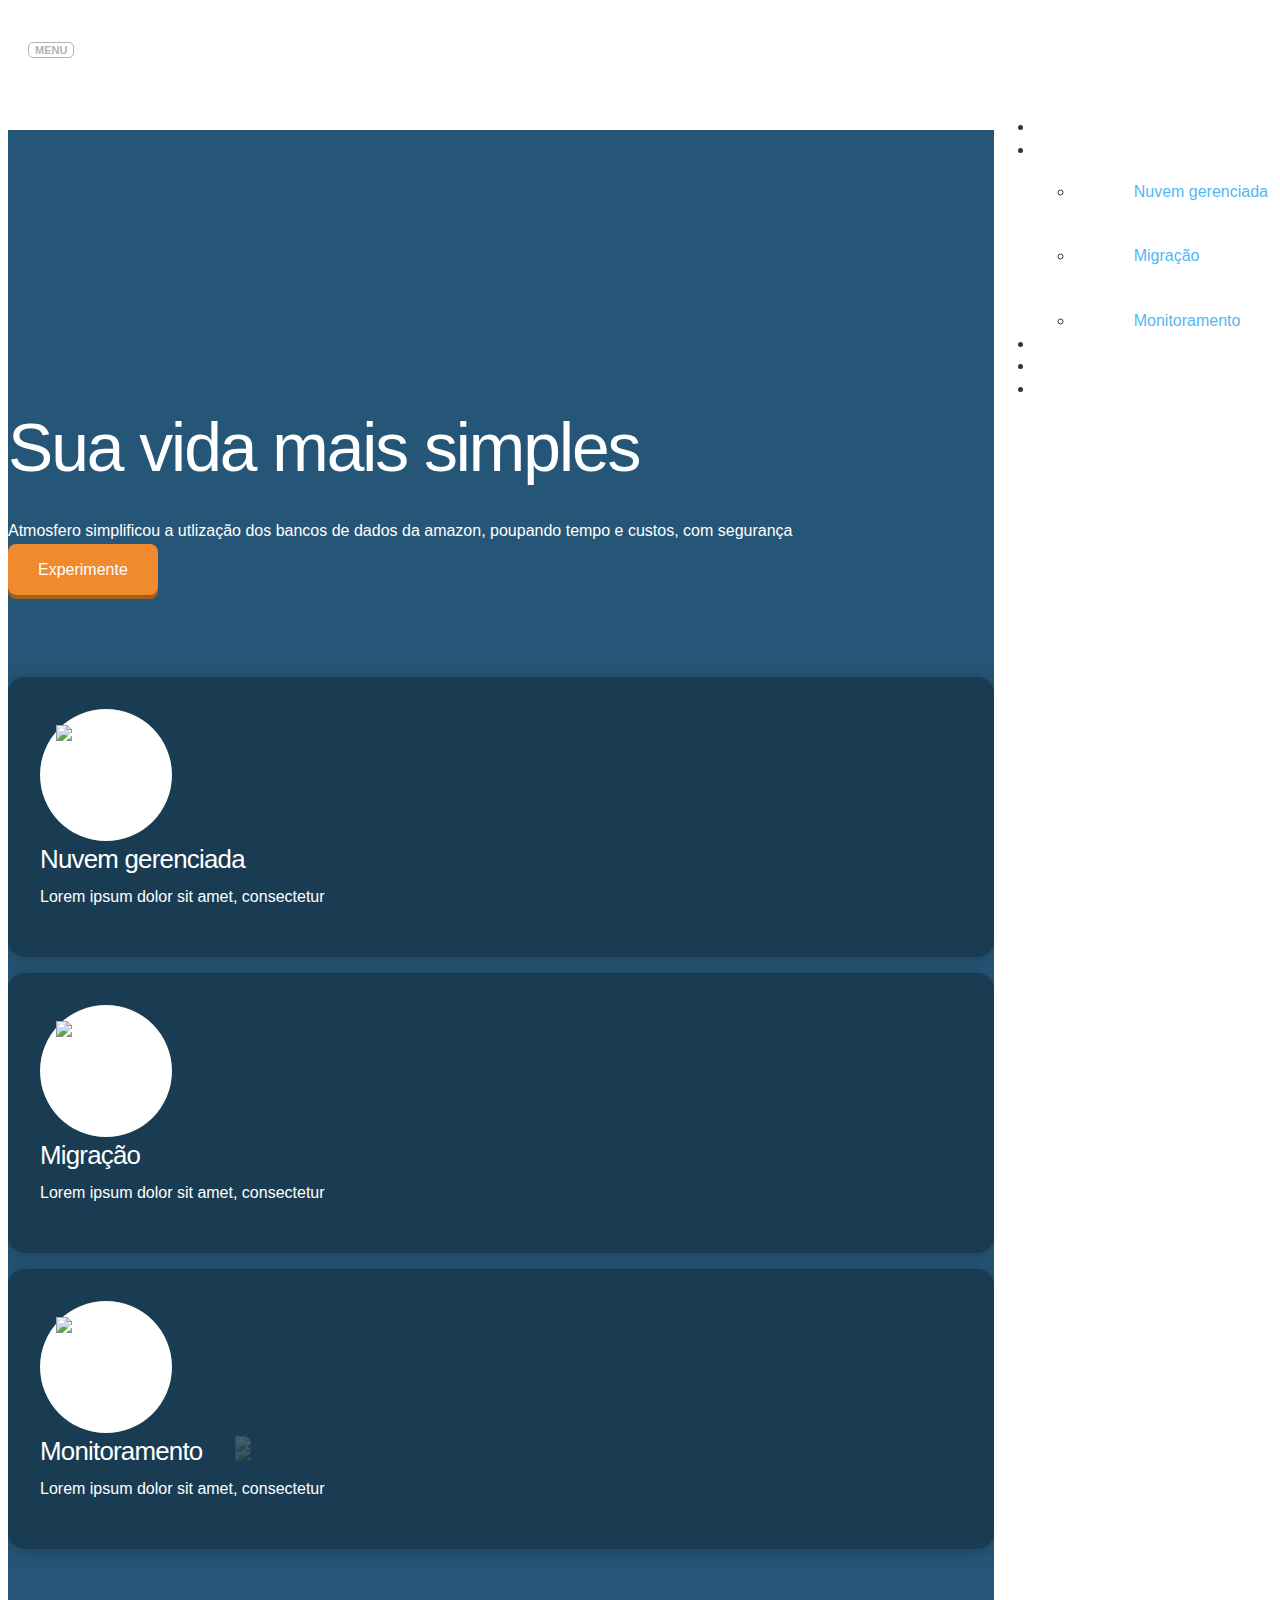
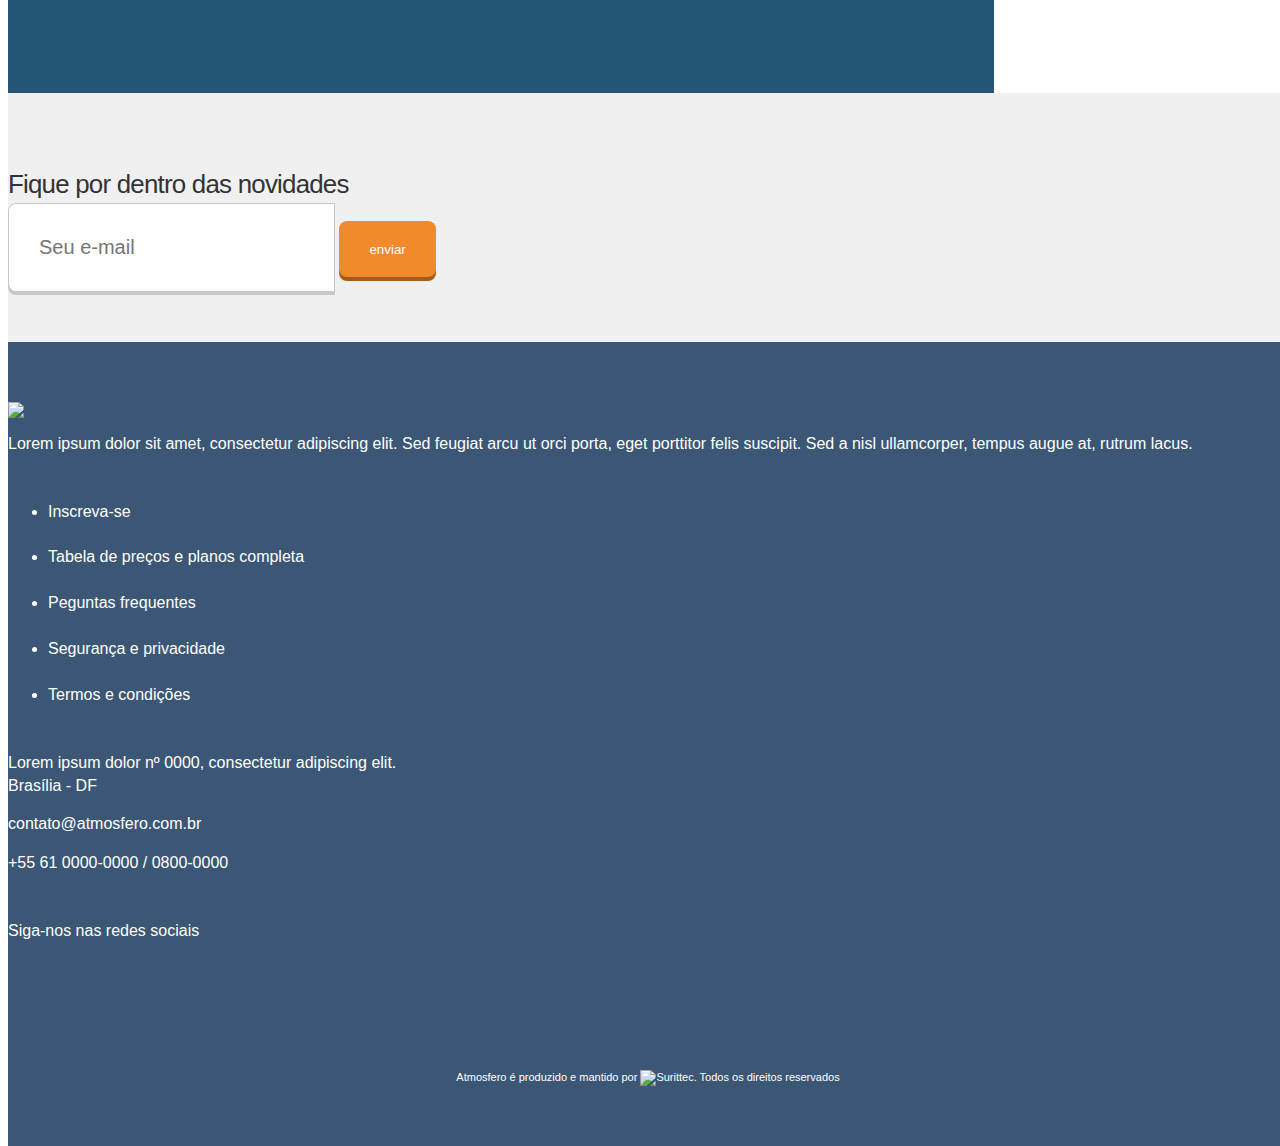
==== commit 75bc0032: "Ajustes na landing" ====
--- a/index.html
+++ b/index.html
@@ -35,7 +35,7 @@
                         <li>
                             <a class="page-scroll" href="#features">Experimente</a>
                         </li>
-                        <li class="ml-md dropdown">
+                        <li class="dropdown">
                             <a href="#" class="dropdown-toggle" data-toggle="dropdown" role="button" aria-haspopup="true"
                                aria-expanded="false">Produtos
                                 <span class="caret"></span>
@@ -197,7 +197,7 @@
                 </div>
             </div>
         </section>
-        <footer id="footer" class="footer fontsize-sm text-white">
+        <footer id="footer" class="footer text-white">
             <div class="container">
                 <div class="row">
                     <div class="col-md-6 col-md-offset-3 text-white text-center">
@@ -227,33 +227,16 @@
                             <p><i class="ion-email"></i> contato@atmosfero.com.br</p>
                             
                             <p><i class="ion-android-call"></i> +55 61 0000-0000 / 0800-0000</p>
-                            <p class="mt-md fontsize-lg">
-                                <a href="#"><i class="ion-social-facebook"></i></a>
-                                <a href="#"><i class="ml-md ion-social-twitter"></i></a>
-                                <a href="#"><i class="ml-md ion-social-linkedin"></i></a>
-                            </p>
-                            <p></p>
+                        
                         </div>
                     </div>
                     <div class="col-md-4 mt-lg">
-                        <p>Fale com a gente:</p>
-                        <form>
-                            <div class="form-group">
-                                <label class="sr-only">Seu e-mail</label>
-                                <input type="email" class="form-control form-input-text" id="exampleInputEmail1"
-                                       placeholder="Seu e-mail">
-                            </div>
-                            <div class="form-group">
-                                <label class="sr-only">Telefone</label>
-                                <input type="number" class="form-control form-input-text" id="exampleInputPassword1"
-                                       placeholder="Seu telefone">
-                            </div>
-                            <div class="form-group">
-                                <label class="sr-only">Mensagem:</label>
-                                <textarea class="form-control" rows="3">Sua Mensagem</textarea>
-                            </div>
-                            <button type="submit" class="btn btn-default">Enviar</button>
-                        </form>
+                        <p>Siga-nos nas redes sociais</p>
+                        <p class="mt-md fontsize-lg">
+                            <a href="#"><i class="ion-social-facebook"></i></a>
+                            <a href="#"><i class="ml-md ion-social-twitter"></i></a>
+                            <a href="#"><i class="ml-md ion-social-linkedin"></i></a>
+                        </p>
                     </div>
                 </div>
             </div>
--- a/css/atmosfero.css
+++ b/css/atmosfero.css
@@ -1,5 +1,5 @@
 /*!
  * Atmosfero v0.0.1 (http://atmosfero.com)
  * Copyright 2015 Surittec, LTDA.
- */.gradient-ontopbtn{position:relative}.gradient-ontopbtn:after{content:"";left:0;height:30px;position:absolute;top:-20px;background:linear-gradient(to bottom, rgba(255,255,255,0) 0, #fff 40%);width:100%}.bck-tr-black{background:rgba(0,0,0,0.3);padding:30px}.bck-tr-gray{background:rgba(0,0,0,0.1);padding:30px}.form-input-text{min-height:55px;background-image:none;border-radius:0;font-size:18px}.bck-gr-blue{background:url("../img/backgrounds/bck-baloon.jpg") no-repeat right center #265677}.bck-gr-green{background:url("../img/backgrounds/bck-green-cloud.jpg") no-repeat right center #265677}.bck-gr-blackgreen{background:url("../img/backgrounds/bck-blackgreen-cloud.jpg") no-repeat right center #265677}.bck-gr-blackblue{background:url("../img/backgrounds/bck-blackblue-cloud.jpg") no-repeat right center #265677}.bck-light-gray{background-color:#F0F0F0}.bck-dark-blue{background-color:#25242F}.screens{position:absolute;min-height:100%;width:100%}.screens img{max-width:100%;height:auto}@media (max-width:768px){.screens{display:none}}.btn{min-height:57px;padding:15px 30px;border-radius:8px;border:0}.btn-info{color:#fff;background-color:#53b7f6;border-color:#5dbbf7}.btn-info:hover,.btn-info:focus{background-color:#6bc1f7;border-color:#58b9f6}.btn-warning{color:#ffffff;background-color:#F1892D;box-shadow:0 3px 0 0 #A65C1C}.big-input{min-height:58px;padding:15px 30px;background:#FFFFFF;border:1px solid #C7C7C7;box-shadow:0 3px 0 0 #C7C7C7;border-radius:8px 0 0 8px;font-size:20px}.img-adaptative{max-width:100%;height:auto}.img-full{width:100%;height:auto !important}.list-benefits{margin:0;padding:0;list-style-type:none;font-size:15px}.list-benefits li{padding-left:20px;position:relative;padding-bottom:10px;margin-bottom:10px}.list-benefits li:last-child{border-bottom:none}.list-benefits li:before{font-family:"Ionicons";content:"\f120";display:inline-block;margin-left:0;width:20px;color:#00a65a;position:absolute;top:0;left:0}.list-benefits li p{margin:0}.fontsize-xs{font-size:11px}.fontsize-sm{font-size:12px}.fontsize-md{font-size:16px}.fontsize-lg{font-size:31px}.fontsize-xl{font-size:45px}.fontsize-xxl{font-size:63px}.divider-top{margin-top:10px;padding-top:10px;border-top:1px solid #c8c8c8}.divider-right{margin-right:10px;padding-right:10px;border-right:1px solid #c8c8c8}.divider-bottom{margin-bottom:10px;padding-bottom:10px;border-bottom:1px solid #c8c8c8}.divider-left{margin-left:10px;padding-left:10px;border-left:1px solid #c8c8c8}.text-white{color:#fff}.text-white.a{color:#fff}.text-white a{color:#fff}.text-red{color:#f56954 !important}.text-red.a{color:#f56954}.text-red a{color:#f56954}.text-yellow{color:#f39c12 !important}.text-yellow.a{color:#f39c12}.text-yellow a{color:#f39c12}.text-aqua{color:#00c0ef !important}.text-aqua.a{color:#00c0ef}.text-aqua a{color:#00c0ef}.text-blue{color:#0073b7 !important}.text-blue.a{color:#0073b7}.text-blue a{color:#0073b7}.text-black{color:#222 !important}.text-black.a{color:#222}.text-black a{color:#222}.text-light-blue{color:#3c8dbc !important}.text-light-blue.a{color:#3c8dbc}.text-light-blue a{color:#3c8dbc}.text-light-blue-two{color:#3B5775 !important}.text-light-blue-two.a{color:#3B5775}.text-light-blue-two a{color:#3B5775}.text-green{color:#00a65a !important}.text-green.a{color:#00a65a}.text-green a{color:#00a65a}.text-navy{color:#001F3F !important}.text-navy.a{color:#001F3F}.text-navy a{color:#001F3F}.text-teal{color:#39CCCC !important}.text-teal.a{color:#39CCCC}.text-teal a{color:#39CCCC}.text-olive{color:#3D9970 !important}.text-olive.a{color:#3D9970}.text-olive a{color:#3D9970}.text-lime{color:#01FF70 !important}.text-lime.a{color:#01FF70}.text-lime a{color:#01FF70}.text-orange{color:#FF851B !important}.text-orange.a{color:#FF851B}.text-orange a{color:#FF851B}.text-fuchsia{color:#F012BE !important}.text-fuchsia.a{color:#F012BE}.text-fuchsia a{color:#F012BE}.text-purple{color:#932ab6 !important}.text-purple.a{color:#932ab6}.text-purple a{color:#932ab6}.text-maroon{color:#85144B !important}.text-maroon.a{color:#85144B}.text-maroon a{color:#85144B}.rol-vert{display:block;overflow:auto;overflow-x:hidden}.rol-hor{display:block;overflow:auto;overflow-y:hidden}.rol-hor-vert{display:block;overflow:auto}.overflow-hide{overflow:hidden}.width-grid-auto{width:auto}.width-grid-1{width:60px}.width-grid-2{width:140px}.width-grid-3{width:220px}.width-grid-4{width:300px}.width-grid-5{width:380px}.width-grid-6{width:460px}.width-grid-7{width:540px}.width-grid-8{width:620px}.width-grid-9{width:700px}.width-grid-10{width:780px}.width-grid-11{width:860px}.width-grid-12{width:940px}.height-grid-auto{height:auto}.height-grid-1{height:60px}.height-grid-2{height:140px}.height-grid-3{height:220px}.height-grid-4{height:300px}.height-grid-5{height:380px}.height-grid-6{height:460px}.height-grid-7{height:540px}.height-grid-8{height:620px}.height-grid-9{height:700px}.height-grid-10{height:780px}.height-grid-11{height:860px}.height-grid-12{height:940px}.cursor-default:hover{cursor:default}.cursor-pointer:hover{cursor:pointer}.cursor-help:hover{cursor:help}.cursor-text:hover{cursor:text}.cursor-move:hover{cursor:move}.cursor-wait:hover{cursor:wait}.cursor-progress:hover{cursor:progress}.cursor-crosshair:hover{cursor:crosshair}.pos-absolute{position:absolute}.pos-relative{position:relative}.pos-fixed{position:fixed}input[type=checkbox],input[type=radio]{margin:8px 0 0;line-height:normal}.checkbox label,.radio label{margin-bottom:0;font-weight:200}.card{-webkit-transition:margin .2s ease-out;-moz-transition:margin .2s ease-out;-o-transition:margin .2s ease-out;position:relative;top:0;text-decoration:none}.card .card-one{background:#FFFFFF;box-shadow:0 2px 17px 0 rgba(0,0,0,0.24);border-radius:16px;padding:32px;height:calc(6.33333333%);margin:16px 0;-webkit-transition:margin .2s ease-out;-moz-transition:margin .2s ease-out;-o-transition:margin .2s ease-out}@media (max-width:768px){.card .card-one{height:auto;padding:32px}}@media (max-width:768px){.card .card-one .card-text{text-align:left}}.card .card-one a{color:#333}.card .card-one a:hover{text-decoration:none}.card .card-one:hover{box-shadow:0 5px 36px 0 rgba(0,0,0,0.14)}.card .card-one.active{box-shadow:0 5px 50px 0 rgba(0,0,0,0.14)}.black-cards{color:#ffffff}.black-cards .card-one{background-color:rgba(0,0,0,0.3)}.black-cards .card-one a{color:#ffffff}.black-cards .card-one a:hover{text-decoration:none}.spacer-sm{padding:32px 0}.spacer-md{padding:64px 0}.spacer-lg{padding:128px 0}.spacer-xl{padding:256px 0}.bck-rounded{background-color:#fff;width:100px;height:100px;padding:16px;border-radius:50%}.full-height{min-height:100%}.half-height{height:50%}body{font-family:"Galaxy","Helvetica Neue",Helvetica,Arial,sans-serif;font-size:16px;line-height:1.42857143;color:#333;font-weight:400;text-rendering:optimizeLegibility;-webkit-font-smoothing:antialiased;-moz-osx-font-smoothing:grayscale}a{color:#53b7f6;text-decoration:none}a:hover,a:focus{color:#80ccfa;text-decoration:underline}a:focus{outline:thin dotted;outline:5px auto -webkit-focus-ring-color;outline-offset:-2px}a.nounderline{text-decoration:none !important}h1,.h1,h2,.h2,h3,.h3,h4,.h4,h5,.h5,h6 .h6{font-family:"Galaxie","Arial Neue","Helvetica Neue",Helvetica,Arial,sans-serif;letter-spacing:-0.03em;margin:0;font-weight:100}h1,.h1{font-size:6.854em}@media (max-width:768px){h1,.h1{font-size:6em}}h2,.h2{font-size:4.236em}@media (max-width:992px){h2,.h2{font-size:40px}}h3,.h3{font-size:2.618em}@media (max-width:992px){h3,.h3{font-size:26px}}h4,.h4{font-size:1.618em;font-weight:400}@media (max-width:992px){h4,.h4{font-size:17px}}h5,.h5{font-size:1.3em;font-weight:400}@media (max-width:992px){h5,.h5{font-size:16px}}h6,.h6{font-size:1.2em;font-weight:400}@media (max-width:992px){h6,.h6{font-size:12px}}p{font-size:16px}@media (max-width:992px){p{font-size:16px}}@font-face{font-family:'Galaxie';src:url('../fonts/galaxie/GalaxiePolaris-Book.eot');src:url('../fonts/galaxie/GalaxiePolaris-Book.eot?#iefix') format('embedded-opentype'),url('../fonts/galaxie/GalaxiePolaris-Book.woff2') format('woff2'),url('../fonts/galaxie/GalaxiePolaris-Book.woff') format('woff'),url('../fonts/galaxie/GalaxiePolaris-Book.ttf') format('truetype'),url('../fonts/galaxie/GalaxiePolaris-Book.svg#GalaxiePolaris-Book') format('svg');font-weight:normal;font-style:normal}@font-face{font-family:'Galaxie';src:url('../fonts/galaxie/GalaxiePolaris-BookItalic.eot');src:url('../fonts/galaxie/GalaxiePolaris-BookItalic.eot?#iefix') format('embedded-opentype'),url('../fonts/galaxie/GalaxiePolaris-BookItalic.woff2') format('woff2'),url('../fonts/galaxie/GalaxiePolaris-BookItalic.woff') format('woff'),url('../fonts/galaxie/GalaxiePolaris-BookItalic.ttf') format('truetype'),url('../fonts/galaxie/GalaxiePolaris-BookItalic.svg#GalaxiePolaris-BookItalic') format('svg');font-weight:normal;font-style:italic}@font-face{font-family:'Galaxie';src:url('../fonts/galaxie/GalaxiePolaris-Bold.eot');src:url('../fonts/galaxie/GalaxiePolaris-Bold.eot?#iefix') format('embedded-opentype'),url('../fonts/galaxie/GalaxiePolaris-Bold.woff2') format('woff2'),url('../fonts/galaxie/GalaxiePolaris-Bold.woff') format('woff'),url('../fonts/galaxie/GalaxiePolaris-Bold.ttf') format('truetype'),url('../fonts/galaxie/GalaxiePolaris-Bold.svg#GalaxiePolaris-Bold') format('svg');font-weight:700;font-style:normal}@font-face{font-family:'Galaxie';src:url('../fonts/galaxie/GalaxiePolaris-BoldItalic.eot');src:url('../fonts/galaxie/GalaxiePolaris-BoldItalic.eot?#iefix') format('embedded-opentype'),url('../fonts/galaxie/GalaxiePolaris-BoldItalic.woff2') format('woff2'),url('../fonts/galaxie/GalaxiePolaris-BoldItalic.woff') format('woff'),url('../fonts/galaxie/GalaxiePolaris-BoldItalic.ttf') format('truetype'),url('../fonts/galaxie/GalaxiePolaris-BoldItalic.svg#GalaxiePolaris-BoldItalic') format('svg');font-weight:700;font-style:italic}@font-face{font-family:'Galaxie';src:url('../fonts/galaxie/GalaxiePolaris-LightItalic.eot');src:url('../fonts/galaxie/GalaxiePolaris-LightItalic.eot?#iefix') format('embedded-opentype'),url('../fonts/galaxie/GalaxiePolaris-LightItalic.woff2') format('woff2'),url('../fonts/galaxie/GalaxiePolaris-LightItalic.woff') format('woff'),url('../fonts/galaxie/GalaxiePolaris-LightItalic.ttf') format('truetype'),url('../fonts/galaxie/GalaxiePolaris-LightItalic.svg#GalaxiePolaris-LightItalic') format('svg');font-weight:100;font-style:italic}@font-face{font-family:'Galaxie';src:url('../fonts/galaxie/GalaxiePolaris-Light.eot');src:url('../fonts/galaxie/GalaxiePolaris-Light.eot?#iefix') format('embedded-opentype'),url('../fonts/galaxie/GalaxiePolaris-Light.woff2') format('woff2'),url('../fonts/galaxie/GalaxiePolaris-Light.woff') format('woff'),url('../fonts/galaxie/GalaxiePolaris-Light.ttf') format('truetype'),url('../fonts/galaxie/GalaxiePolaris-Light.svg#GalaxiePolaris-Light') format('svg');font-weight:100;font-style:normal}@font-face{font-family:"Ionicons";src:url('../fonts/ionicons/ionicons.eot?v=2.0.0');src:url('../fonts/ionicons/ionicons.eot?v=2.0.0#iefix') format('embedded-opentype'),url('../fonts/ionicons/ionicons.ttf?v=2.0.0') format('truetype'),url('../fonts/ionicons/ionicons.woff?v=2.0.0') format('woff'),url('../fonts/ionicons/ionicons.svg?v=2.0.0#Ionicons') format('svg');font-weight:normal;font-style:normal}@font-face{font-family:'Glyphicons Halflings';src:url('../fonts/glyphicons/glyphicons-halflings-regular.eot');src:url('../fonts/glyphicons/glyphicons-halflings-regular.eot?#iefix') format('embedded-opentype'),url('../fonts/glyphicons/glyphicons-halflings-regular.woff2') format('woff2'),url('../fonts/glyphicons/glyphicons-halflings-regular.woff') format('woff'),url('../fonts/glyphicons/glyphicons-halflings-regular.ttf') format('truetype'),url('../fonts/glyphicons/glyphicons-halflings-regular.svg#glyphicons_halflingsregular') format('svg')}.mc{margin-left:auto;margin-right:auto}.mt-0{margin-top:0}.mr-0{margin-right:0}.mb-0{margin-bottom:0}.ml-0{margin-left:0}.pt-0{padding-top:0}.pr-0{padding-right:0}.pb-0{padding-bottom:0}.pl-0{padding-left:0}.pd-0{padding:0}.mg-0{margin:0}@media (max-width:767px){.mc-sm{margin-right:auto;margin-left:auto}.mt-xs{margin-top:4px}.mr-xs{margin-right:4px}.mb-xs{margin-bottom:4px}.ml-xs{margin-left:4px}.mt-sm{margin-top:8px}.mr-sm{margin-right:8px}.mb-sm{margin-bottom:8px}.ml-sm{margin-left:8px}.mt-md{margin-top:11px}.mr-md{margin-right:11px}.mb-md{margin-bottom:11px}.ml-md{margin-left:11px}.mt-lg{margin-top:23px}.mr-lg{margin-right:23px}.mb-lg{margin-bottom:23px}.ml-lg{margin-left:23px}.mt-xl{margin-top:38px}.mr-xl{margin-right:38px}.mb-xl{margin-bottom:38px}.ml-xl{margin-left:38px}.pt-xs{padding-top:4px}.pr-xs{padding-right:4px}.pb-xs{padding-bottom:4px}.pl-xs{padding-left:4px}.pt-sm{padding-top:8px}.pr-sm{padding-right:8px}.pb-sm{padding-bottom:8px}.pl-sm{padding-left:8px}.pt-md{padding-top:11px}.pr-md{padding-right:11px}.pb-md{padding-bottom:11px}.pl-md{padding-left:11px}.pt-lg{padding-top:23px}.pr-lg{padding-right:23px}.pb-lg{padding-bottom:23px}.pl-lg{padding-left:23px}.pt-xl{padding-top:38px}.pr-xl{padding-right:38px}.pb-xl{padding-bottom:38px}.pl-xl{padding-left:38px}}@media (min-width:768px) and (max-width:991px){.mc-md{margin-right:auto;margin-left:auto}.mt-xs{margin-top:4px}.mr-xs{margin-right:4px}.mb-xs{margin-bottom:4px}.ml-xs{margin-left:4px}.mt-sm{margin-top:8px}.mr-sm{margin-right:8px}.mb-sm{margin-bottom:8px}.ml-sm{margin-left:8px}.mt-md{margin-top:11px}.mr-md{margin-right:11px}.mb-md{margin-bottom:11px}.ml-md{margin-left:11px}.mt-lg{margin-top:23px}.mr-lg{margin-right:23px}.mb-lg{margin-bottom:23px}.ml-lg{margin-left:23px}.mt-xl{margin-top:38px}.mr-xl{margin-right:38px}.mb-xl{margin-bottom:38px}.ml-xl{margin-left:38px}.pt-xs{padding-top:4px}.pr-xs{padding-right:4px}.pb-xs{padding-bottom:4px}.pl-xs{padding-left:4px}.pt-sm{padding-top:8px}.pr-sm{padding-right:8px}.pb-sm{padding-bottom:8px}.pl-sm{padding-left:8px}.pt-md{padding-top:11px}.pr-md{padding-right:11px}.pb-md{padding-bottom:11px}.pl-md{padding-left:11px}.pt-lg{padding-top:23px}.pr-lg{padding-right:23px}.pb-lg{padding-bottom:23px}.pl-lg{padding-left:23px}.pt-xl{padding-top:38px}.pr-xl{padding-right:38px}.pb-xl{padding-bottom:38px}.pl-xl{padding-left:38px}}@media (min-width:992px) and (max-width:1199px){.mc-lg{margin-right:auto;margin-left:auto}.mt-xs{margin-top:5px}.mr-xs{margin-right:5px}.mb-xs{margin-bottom:5px}.ml-xs{margin-left:5px}.mt-sm{margin-top:10px}.mr-sm{margin-right:10px}.mb-sm{margin-bottom:10px}.ml-sm{margin-left:10px}.mt-md{margin-top:15px}.mr-md{margin-right:15px}.mb-md{margin-bottom:15px}.ml-md{margin-left:15px}.mt-lg{margin-top:30px}.mr-lg{margin-right:30px}.mb-lg{margin-bottom:30px}.ml-lg{margin-left:30px}.mt-xl{margin-top:50px}.mr-xl{margin-right:50px}.mb-xl{margin-bottom:50px}.ml-xl{margin-left:50px}.pt-xs{padding-top:5px}.pr-xs{padding-right:5px}.pb-xs{padding-bottom:5px}.pl-xs{padding-left:5px}.pt-sm{padding-top:10px}.pr-sm{padding-right:10px}.pb-sm{padding-bottom:10px}.pl-sm{padding-left:10px}.pt-md{padding-top:15px}.pr-md{padding-right:15px}.pb-md{padding-bottom:15px}.pl-md{padding-left:15px}.pt-lg{padding-top:30px}.pr-lg{padding-right:30px}.pb-lg{padding-bottom:30px}.pl-lg{padding-left:30px}.pt-xl{padding-top:50px}.pr-xl{padding-right:50px}.pb-xl{padding-bottom:50px}.pl-xl{padding-left:50px}}@media (min-width:1200px){.mc-xl{margin-right:auto;margin-left:auto}.mt-xs{margin-top:8px}.mr-xs{margin-right:8px}.mb-xs{margin-bottom:8px}.ml-xs{margin-left:8px}.mt-sm{margin-top:15px}.mr-sm{margin-right:15px}.mb-sm{margin-bottom:15px}.ml-sm{margin-left:15px}.mt-md{margin-top:23px}.mr-md{margin-right:23px}.mb-md{margin-bottom:23px}.ml-md{margin-left:23px}.mt-lg{margin-top:45px}.mr-lg{margin-right:45px}.mb-lg{margin-bottom:45px}.ml-lg{margin-left:45px}.mt-xl{margin-top:75px}.mr-xl{margin-right:75px}.mb-xl{margin-bottom:75px}.ml-xl{margin-left:75px}.pt-xs{padding-top:8px}.pr-xs{padding-right:8px}.pb-xs{padding-bottom:8px}.pl-xs{padding-left:8px}.pt-sm{padding-top:15px}.pr-sm{padding-right:15px}.pb-sm{padding-bottom:15px}.pl-sm{padding-left:15px}.pt-md{padding-top:23px}.pr-md{padding-right:23px}.pb-md{padding-bottom:23px}.pl-md{padding-left:23px}.pt-lg{padding-top:45px}.pr-lg{padding-right:45px}.pb-lg{padding-bottom:45px}.pl-lg{padding-left:45px}.pt-xl{padding-top:75px}.pr-xl{padding-right:75px}.pb-xl{padding-bottom:75px}.pl-xl{padding-left:75px}}body{width:100%;height:100%;background-color:#fff}html{width:100%;height:100%}.section-using{padding:115px 0 0 0;background:#eaebeb;overflow:hidden}.section-using .logo-utiliza img{-webkit-filter:grayscale(1);filter:grayscale(1)}.section-using #carousel-users-say{height:auto;background-color:#4194cc;margin-top:85px;padding:30px 0}.section-using #carousel-users-say .carousel-control.right,.section-using #carousel-users-say .carousel-control.left{background:none}.section-using #carousel-users-say .item{width:75%;margin:0 auto 0 auto}.section-using #carousel-users-say .item .user-image{text-align:center}.section-using #carousel-users-say .item .user-image .img-circle{border:2px solid #ffffff;box-shadow:0 5px 10px rgba(0,0,0,0.2);-webkit-box-shadow:0 5px 10px rgba(0,0,0,0.2)}.section-using #carousel-users-say .item .user-talk{width:100%;background-color:#ffffff;box-shadow:0 5px 10px rgba(0,0,0,0.2);-webkit-box-shadow:0 5px 10px rgba(0,0,0,0.2);border-radius:6px;text-align:center;padding:20px;margin-top:3%}.section-using #carousel-users-say .item .user-talk::after{content:"";position:absolute;width:0;height:0;margin-left:-7px;top:50%;left:23px;box-sizing:border-box;border:10px solid black;border-color:transparent transparent #fff #fff;transform-origin:0 0;transform:rotate(45deg);box-shadow:-3px 3px 4px 1px rgba(0,0,0,0.1);-webkit-box-shadow:-3px 3px 4px 1px rgba(0,0,0,0.1)}@media (max-width:768px){.section-using #carousel-users-say .item .user-talk::after{transform:rotate(135deg);left:55%;top:2px}}.section-using #carousel-users-say .item .user-talk blockquote{font-size:20px;font-weight:100;padding:10px;margin:0;border:none}.section-using #carousel-users-say .item .user-talk blockquote:before{font-family:Georgia,serif;display:block;content:"\201C";font-size:60px;position:absolute;left:20px;top:10px;color:#7a7a7a}.section-using #carousel-users-say .item .user-talk blockquote p{font-style:italic}.section-using #carousel-users-say .item .user-talk blockquote cite{text-transform:uppercase;font-size:15px;font-style:normal}.section-using #carousel-users-say .carousel-indicators{bottom:0}@media all and (transform-3d),(-webkit-transform-3d){.section-using #carousel-users-say .carousel-inner>.item{-webkit-transition:-webkit-transform 0.3s ease-in-out;-moz-transition:-moz-transform 0.3s ease-in-out;-o-transition:-o-transform 0.3s ease-in-out;transition:transform 0.3s ease-in-out}.section-using #carousel-users-say .carousel-inner>.item.next,.section-using #carousel-users-say .carousel-inner>.item.active.right{-webkit-transform:translate3d(160%, 0, 0);transform:translate3d(160%, 0, 0);left:0}.section-using #carousel-users-say .carousel-inner>.item.prev,.section-using #carousel-users-say .carousel-inner>.item.active.left{-webkit-transform:translate3d(-100%, 0, 0);transform:translate3d(-100%, 0, 0);left:0}}.section-pricing{padding:115px 0}.section-pricing .table-pricing .table-pricing-item{position:relative;border:1px solid #c1c1c1;margin-top:60px}.section-pricing .table-pricing .table-pricing-item header{padding:20px;border-bottom:1px solid #c1c1c1}.section-pricing .table-pricing .table-pricing-item section{padding:30px}.section-pricing .table-pricing .table-pricing-item.best-choice{margin-top:30px;border-top:5px solid #367dad;box-shadow:0 0 15px 5px rgba(0,0,0,0.1);-webkit-box-shadow:0 0 15px 5px rgba(0,0,0,0.1)}@media (max-width:992px){.section-pricing .table-pricing .table-pricing-item .list-benefits{height:250px;overflow:hidden}}@media (max-width:992px){.section-pricing .table-pricing .gradient-ontopbtn{position:relative}.section-pricing .table-pricing .gradient-ontopbtn:after{content:"";left:0;height:30px;position:absolute;top:-20px;background:linear-gradient(to bottom, rgba(255,255,255,0) 0, #fff 40%);width:100%}}footer,.footer{padding:60px 0;background-color:#3B5775}footer .form-group .form-control,.footer .form-group .form-control,footer .form-group .form-input-text,.footer .form-group .form-input-text,footer .form-group textarea,.footer .form-group textarea,footer .form-group .btn,.footer .form-group .btn{min-height:auto;height:auto;border-radius:8px;font-size:15px;color:#fff;background-color:rgba(255,255,255,0.2);border:1px solid rgba(255,255,255,0.3)}footer .form-group .form-control::-webkit-input-placeholder,.footer .form-group .form-control::-webkit-input-placeholder{color:#ffffff}footer .btn-default,.footer .btn-default{background-color:rgba(255,255,255,0.2);color:#fff;border:1px solid rgba(255,255,255,0.3);padding:10px;font-size:11px;min-height:auto;height:auto}footer .about-section,.footer .about-section{padding-top:40px}footer .assina,.footer .assina{text-align:center;font-size:11px;margin:60px 0 0 0}footer .assina img,.footer .assina img{margin-top:-7px}.form-landing{background-color:rgba(0,0,0,0.6);padding:24px;border-radius:16px;color:#ffffff}.form-landing .form-group .form-control,.form-landing .form-group .form-input-text,.form-landing .form-group textarea,.form-landing .form-group .btn{min-height:auto;height:auto;border-radius:4px;font-size:16px;color:#333;background-color:#fff;border:1px solid #fff}.form-landing .form-group .form-control::-webkit-input-placeholder{color:#333}.form-landing .btn-default{background-color:rgba(255,255,255,0.2);color:#fff;border:1px solid rgba(255,255,255,0.3);padding:10px 32px;font-size:16px;min-height:auto;height:auto}#internals .header-title{padding:110px 0 60px 0;overflow:hidden;background-color:#265677;position:relative;-webkit-background-size:cover;-moz-background-size:cover;background-size:cover;-o-background-size:cover;background-position:center center;background-repeat:no-repeat}#internals .header-title.bck-one{background-image:url("../img/backgrounds/bck-imgs-001.jpg")}#internals .header-title.bck-two{background-image:url("../img/backgrounds/bck-imgs-002.jpg")}#internals .header-title.bck-three{background-image:url("../img/backgrounds/bck-imgs-003.jpg")}#internals .header-title.bck-four{background-image:url("../img/backgrounds/bck-imgs-004.jpg")}#internals .header-title.bck-five{background-image:url("../img/backgrounds/bck-imgs-005.jpg")}#internals .header-title.bck-six{background-image:url("../img/backgrounds/bck-imgs-006.jpg")}#internals .header-title.bck-seven{background-image:url("../img/backgrounds/bck-imgs-007.jpg")}#internals .internals-sections{padding:80px 0}.bck-gray-clouds{padding:110px 0 60px 0;background-color:#ffffff;position:relative;-webkit-background-size:cover;-moz-background-size:cover;background-size:cover;-o-background-size:cover;background-position:center center;background-repeat:no-repeat;background-image:url("../img/backgrounds/bck-gray-clouds.jpg")}.landing-page{position:relative}.landing-page .intro-section{min-height:100% !important}#home{position:relative}#home .intro-section{position:relative;min-height:80%;padding:150px 0 64px 0;overflow:hidden;background-color:#265677;-webkit-background-size:cover;-moz-background-size:cover;background-size:cover;-o-background-size:cover}#home .intro-section .intro-text{text-align:right}@media (max-width:768px){#home .intro-section .intro-text{text-align:center}}#home .intro-section .intro-text .bck-rounded{float:right}@media (max-width:768px){#home .intro-section .intro-text .bck-rounded{float:none;margin:0 auto}}#home .intro-section .intro-content{position:absolute;top:50%;left:50%;transform:translate(-50%, -50%)}@media (max-width:768px){#home .intro-section .intro-content{position:relative;top:auto;left:auto;transform:translate(0, 0)}}#home .detalhes-intro{padding:64px 0}#home .summit-section{position:relative;height:auto;padding:115px 0;color:#ffffff;overflow:hidden;background:url("../img/backgrounds/bck-imgs-summit.jpg") no-repeat center center #F1892D;-webkit-background-size:cover;-moz-background-size:cover;background-size:cover;-o-background-size:cover}@media (max-width:768px){#home .features-itens{text-align:center}}#home .section-pricing .table-pricing{font-size:15px}@media (max-width:992px){#home .section-pricing .table-pricing .table-pricing-item .list-benefits{height:250px;overflow:hidden}}@media (max-width:992px){#home .section-pricing .table-pricing .gradient-ontopbtn{position:relative}#home .section-pricing .table-pricing .gradient-ontopbtn:after{content:"";left:0;height:30px;position:absolute;top:-20px;background:linear-gradient(to bottom, rgba(255,255,255,0) 0, #fff 40%);width:100%}}#home .why-atm{position:relative;padding:85px 0;color:#ffffff;overflow:hidden;background-color:#123045;background-image:-ms-radial-gradient(right bottom, ellipse farthest-corner, #2F7CB3 20%, #123045 80%);background-image:-moz-radial-gradient(right bottom, ellipse farthest-corner, #2F7CB3 20%, #123045 80%);background-image:-o-radial-gradient(right bottom, ellipse farthest-corner, #2F7CB3 20%, #123045 80%);background-image:-webkit-gradient(radial, right bottom, 0, right bottom, 572, color-stop(20, #2F7CB3), color-stop(80, #123045));background-image:-webkit-radial-gradient(right bottom, ellipse farthest-corner, #2F7CB3 20%, #123045 80%);background-image:radial-gradient(ellipse farthest-corner at right bottom, #2F7CB3 20%, #123045 80%)}#home .why-atm .list-benefits li{padding-bottom:15px;border-bottom:1px solid rgba(255,255,255,0.1);margin-bottom:15px}#home .why-atm .list-benefits li:before{color:#fff}#home .why-atm .list-benefits li:last-child{border:0}#home .why-atm .screens{bottom:-50%;top:0;right:-50%}#home .subscribe{padding:50px 0;background-color:#F0F0F0}@media (max-width:768px){#home .subscribe{text-align:center}}@media (max-width:768px){#home .subscribe .subscribe-form{text-align:center}#home .subscribe .subscribe-form .input-group{width:100%}#home .subscribe .subscribe-form .form-control{float:none;border-radius:8px;width:100%}#home .subscribe .subscribe-form .input-group-btn{display:block;margin-top:15px}#home .subscribe .subscribe-form .input-group-btn .btn{border-top-left-radius:8px;border-bottom-left-radius:8px}}#home .element-visual{position:absolute;bottom:15%;width:auto;margin:0 auto;left:39%;z-index:0;opacity:.3}.navbar-atmosfero{-webkit-transition:background .5s ease-in-out,padding .5s ease-in-out;-moz-transition:background .5s ease-in-out,padding .5s ease-in-out;transition:background .5s ease-in-out,padding .5s ease-in-out}@media (min-width:767px){.navbar-atmosfero{-webkit-transition:background .5s ease-in-out,padding .5s ease-in-out;-moz-transition:background .5s ease-in-out,padding .5s ease-in-out;transition:background .5s ease-in-out,padding .5s ease-in-out}}.navbar-atmosfero .logo-atmosfero h1{margin:7px 0 0 0;padding:0}.navbar-atmosfero .logo-atmosfero h1 a{width:160px;height:32px;background:url("../img/logos/logo-atmosfero-w.png") no-repeat left top;text-indent:-90000px;display:block}.navbar-atmosfero .navbar-atmosfero-collapse{float:right}@media (max-width:767px){.navbar-atmosfero .navbar-atmosfero-collapse{float:none}}.navbar-atmosfero .navbar-toggle{font-size:11px;font-weight:700;text-transform:uppercase;color:#b3b3b3;border:1px solid #b3b3b3;background-color:transparent;border-radius:5px}.navbar-atmosfero .navbar-toggle:hover{color:#ffffff;border:1px solid #ffffff}.navbar-atmosfero.navbar-fixed-top{border:0}.navbar-atmosfero .nav .open>a,.navbar-atmosfero .nav .open>a:focus,.navbar-atmosfero .nav .open>a:hover{background:transparent}.navbar-atmosfero .open{background-color:#265677;border-radius:8px 8px 0 0;-moz-border-radius:8px 8px 0 0;-webkit-border-radius:8px 8px 0 0;border:none;border-bottom:0}.navbar-atmosfero .open .dropdown-menu{background-color:#265677;border-radius:0 0 8px 8px;-moz-border-radius:0 0 8px 8px;-webkit-border-radius:0 0 8px 8px;border:none;border-top:0;margin:0}.navbar-atmosfero .open .dropdown-menu a{color:#fff}.navbar-atmosfero .open .dropdown-menu a:hover{background-color:rgba(255,255,255,0.2)}.top-nav-collapse .open{background-color:transparent}.top-nav-collapse .open .dropdown-menu{background-color:rgba(0,0,0,0.7);margin-top:10px}.top-nav-collapse .open .dropdown-menu a:hover{background-color:rgba(0,0,0,0.7)}.navbar-nav-atmosfero>li>a{color:#ffffff;text-transform:uppercase;font-size:11px;font-weight:700}.navbar-nav-atmosfero>li>a:hover,.navbar-nav-atmosfero>li>a:focus{background-color:transparent}@media (max-width:995px){.navbar-nav-atmosfero>li>a{padding:15px 6px}}.navbar-nav-atmosfero>li .login{color:#ffffff;background-color:transparent;border:2px solid #ffffff;border-radius:5px;padding:6px 15px;margin-top:6px}.navbar-nav-atmosfero>li .btn-experimente{background-color:#53b7f6}.navbar-nav-atmosfero>li .btn-experimente:hover{background-color:#096aa7;color:#ffffff}.navbar-atmosfero{padding:30px 20px;background-color:transparent}@media (max-width:768px){.navbar-atmosfero{background-color:rgba(0,0,0,0.7)}}.top-nav-collapse{padding:10px 20px;background-color:rgba(0,0,0,0.7)}@media (max-width:768px){.top-nav-collapse{padding:10px 20px;background-color:rgba(0,0,0,0.8)}}
+ */.gradient-ontopbtn{position:relative}.gradient-ontopbtn:after{content:"";left:0;height:30px;position:absolute;top:-20px;background:linear-gradient(to bottom, rgba(255,255,255,0) 0, #fff 40%);width:100%}.bck-tr-black{background:rgba(0,0,0,0.3);padding:30px}.bck-tr-gray{background:rgba(0,0,0,0.1);padding:30px}.form-input-text{min-height:55px;background-image:none;border-radius:0;font-size:18px}.bck-gr-blue{background:url("../img/backgrounds/bck-baloon.jpg") no-repeat right center #265677}.bck-gr-green{background:url("../img/backgrounds/bck-green-cloud.jpg") no-repeat right center #265677}.bck-gr-blackgreen{background:url("../img/backgrounds/bck-blackgreen-cloud.jpg") no-repeat right center #265677}.bck-gr-blackblue{background:url("../img/backgrounds/bck-blackblue-cloud.jpg") no-repeat right center #265677}.bck-gr-bluelanding{background:url("../img/backgrounds/bck-blue-landing.jpg") no-repeat right center #265677}.bck-light-gray{background-color:#F0F0F0}.bck-dark-blue{background-color:#25242F}.screens{position:absolute;min-height:100%;width:100%}.screens img{max-width:100%;height:auto}@media (max-width:768px){.screens{display:none}}.btn{min-height:56px;padding:17px 30px;border-radius:8px;border:0}.btn-info{color:#fff;background-color:#53b7f6;border-color:#5dbbf7}.btn-info:hover,.btn-info:focus{background-color:#6bc1f7;border-color:#58b9f6}.btn-warning{color:#ffffff;background-color:#F1892D;box-shadow:0 4px 0 0 #A65C1C}.big-input{min-height:57px;padding:15px 30px;background:#FFFFFF;border:1px solid #C7C7C7;box-shadow:0 3px 0 0 #C7C7C7;border-radius:8px 0 0 8px;font-size:20px}.img-adaptative{max-width:100%;height:auto}.img-full{width:100%;height:auto !important}.list-benefits{margin:0;padding:0;list-style-type:none;font-size:15px}.list-benefits li{padding-left:20px;position:relative;padding-bottom:10px;margin-bottom:10px}.list-benefits li:last-child{border-bottom:none}.list-benefits li:before{font-family:"Ionicons";content:"\f120";display:inline-block;margin-left:0;width:20px;color:#00a65a;position:absolute;top:0;left:0}.list-benefits li p{margin:0}.fontsize-xs{font-size:11px}.fontsize-sm{font-size:12px}.fontsize-md{font-size:16px}.fontsize-lg{font-size:31px}.fontsize-xl{font-size:45px}.fontsize-xxl{font-size:63px}.divider-top{margin-top:10px;padding-top:10px;border-top:1px solid #c8c8c8}.divider-right{margin-right:10px;padding-right:10px;border-right:1px solid #c8c8c8}.divider-bottom{margin-bottom:10px;padding-bottom:10px;border-bottom:1px solid #c8c8c8}.divider-left{margin-left:10px;padding-left:10px;border-left:1px solid #c8c8c8}.text-white{color:#fff}.text-white.a{color:#fff}.text-white a{color:#fff}.text-red{color:#f56954 !important}.text-red.a{color:#f56954}.text-red a{color:#f56954}.text-yellow{color:#f39c12 !important}.text-yellow.a{color:#f39c12}.text-yellow a{color:#f39c12}.text-aqua{color:#00c0ef !important}.text-aqua.a{color:#00c0ef}.text-aqua a{color:#00c0ef}.text-blue{color:#0073b7 !important}.text-blue.a{color:#0073b7}.text-blue a{color:#0073b7}.text-black{color:#222 !important}.text-black.a{color:#222}.text-black a{color:#222}.text-light-blue{color:#3c8dbc !important}.text-light-blue.a{color:#3c8dbc}.text-light-blue a{color:#3c8dbc}.text-light-blue-two{color:#3B5775 !important}.text-light-blue-two.a{color:#3B5775}.text-light-blue-two a{color:#3B5775}.text-green{color:#00a65a !important}.text-green.a{color:#00a65a}.text-green a{color:#00a65a}.text-navy{color:#001F3F !important}.text-navy.a{color:#001F3F}.text-navy a{color:#001F3F}.text-teal{color:#39CCCC !important}.text-teal.a{color:#39CCCC}.text-teal a{color:#39CCCC}.text-olive{color:#3D9970 !important}.text-olive.a{color:#3D9970}.text-olive a{color:#3D9970}.text-lime{color:#01FF70 !important}.text-lime.a{color:#01FF70}.text-lime a{color:#01FF70}.text-orange{color:#FF851B !important}.text-orange.a{color:#FF851B}.text-orange a{color:#FF851B}.text-fuchsia{color:#F012BE !important}.text-fuchsia.a{color:#F012BE}.text-fuchsia a{color:#F012BE}.text-purple{color:#932ab6 !important}.text-purple.a{color:#932ab6}.text-purple a{color:#932ab6}.text-maroon{color:#85144B !important}.text-maroon.a{color:#85144B}.text-maroon a{color:#85144B}.rol-vert{display:block;overflow:auto;overflow-x:hidden}.rol-hor{display:block;overflow:auto;overflow-y:hidden}.rol-hor-vert{display:block;overflow:auto}.overflow-hide{overflow:hidden}.width-grid-auto{width:auto}.width-grid-1{width:60px}.width-grid-2{width:140px}.width-grid-3{width:220px}.width-grid-4{width:300px}.width-grid-5{width:380px}.width-grid-6{width:460px}.width-grid-7{width:540px}.width-grid-8{width:620px}.width-grid-9{width:700px}.width-grid-10{width:780px}.width-grid-11{width:860px}.width-grid-12{width:940px}.height-grid-auto{height:auto}.height-grid-1{height:60px}.height-grid-2{height:140px}.height-grid-3{height:220px}.height-grid-4{height:300px}.height-grid-5{height:380px}.height-grid-6{height:460px}.height-grid-7{height:540px}.height-grid-8{height:620px}.height-grid-9{height:700px}.height-grid-10{height:780px}.height-grid-11{height:860px}.height-grid-12{height:940px}.cursor-default:hover{cursor:default}.cursor-pointer:hover{cursor:pointer}.cursor-help:hover{cursor:help}.cursor-text:hover{cursor:text}.cursor-move:hover{cursor:move}.cursor-wait:hover{cursor:wait}.cursor-progress:hover{cursor:progress}.cursor-crosshair:hover{cursor:crosshair}.pos-absolute{position:absolute}.pos-relative{position:relative}.pos-fixed{position:fixed}input[type=checkbox],input[type=radio]{margin:8px 0 0;line-height:normal}.checkbox label,.radio label{margin-bottom:0;font-weight:200}.card{-webkit-transition:margin .2s ease-out;-moz-transition:margin .2s ease-out;-o-transition:margin .2s ease-out;position:relative;top:0;text-decoration:none}.card .card-one{background:#FFFFFF;box-shadow:0 2px 17px 0 rgba(0,0,0,0.24);border-radius:16px;padding:32px;height:calc(6.33333333%);margin:16px 0;-webkit-transition:margin .2s ease-out;-moz-transition:margin .2s ease-out;-o-transition:margin .2s ease-out}@media (max-width:768px){.card .card-one{height:auto;padding:32px}}@media (max-width:768px){.card .card-one .card-text{text-align:left}}.card .card-one a{color:#333}.card .card-one a:hover{text-decoration:none}.card .card-one:hover{box-shadow:0 5px 36px 0 rgba(0,0,0,0.14)}.card .card-one.active{box-shadow:0 5px 50px 0 rgba(0,0,0,0.14)}.black-cards{color:#ffffff}.black-cards .card-one{background-color:rgba(0,0,0,0.3)}.black-cards .card-one a{color:#ffffff}.black-cards .card-one a:hover{text-decoration:none}.spacer-sm{padding:32px 0}.spacer-md{padding:64px 0}.spacer-lg{padding:128px 0}.spacer-xl{padding:256px 0}.bck-rounded{background-color:#fff;width:100px;height:100px;padding:16px;border-radius:50%}.full-height{min-height:100%}.half-height{height:50%}body{font-family:"Galaxy","Helvetica Neue",Helvetica,Arial,sans-serif;font-size:16px;line-height:1.42857143;color:#333;font-weight:400;text-rendering:optimizeLegibility;-webkit-font-smoothing:antialiased;-moz-osx-font-smoothing:grayscale}a{color:#53b7f6;text-decoration:none}a:hover,a:focus{color:#80ccfa;text-decoration:underline}a:focus{outline:thin dotted;outline:5px auto -webkit-focus-ring-color;outline-offset:-2px}a.nounderline{text-decoration:none !important}h1,.h1,h2,.h2,h3,.h3,h4,.h4,h5,.h5,h6 .h6{font-family:"Galaxie","Arial Neue","Helvetica Neue",Helvetica,Arial,sans-serif;letter-spacing:-0.03em;margin:0;font-weight:100}h1,.h1{font-size:6.854em}@media (max-width:768px){h1,.h1{font-size:6em}}h2,.h2{font-size:4.236em}@media (max-width:992px){h2,.h2{font-size:40px}}h3,.h3{font-size:2.618em}@media (max-width:992px){h3,.h3{font-size:26px}}h4,.h4{font-size:1.618em;font-weight:400}@media (max-width:992px){h4,.h4{font-size:17px}}h5,.h5{font-size:1.3em;font-weight:400}@media (max-width:992px){h5,.h5{font-size:16px}}h6,.h6{font-size:1.2em;font-weight:400}@media (max-width:992px){h6,.h6{font-size:12px}}p{font-size:16px}@media (max-width:992px){p{font-size:16px}}@font-face{font-family:'Galaxie';src:url('../fonts/galaxie/GalaxiePolaris-Book.eot');src:url('../fonts/galaxie/GalaxiePolaris-Book.eot?#iefix') format('embedded-opentype'),url('../fonts/galaxie/GalaxiePolaris-Book.woff2') format('woff2'),url('../fonts/galaxie/GalaxiePolaris-Book.woff') format('woff'),url('../fonts/galaxie/GalaxiePolaris-Book.ttf') format('truetype'),url('../fonts/galaxie/GalaxiePolaris-Book.svg#GalaxiePolaris-Book') format('svg');font-weight:normal;font-style:normal}@font-face{font-family:'Galaxie';src:url('../fonts/galaxie/GalaxiePolaris-BookItalic.eot');src:url('../fonts/galaxie/GalaxiePolaris-BookItalic.eot?#iefix') format('embedded-opentype'),url('../fonts/galaxie/GalaxiePolaris-BookItalic.woff2') format('woff2'),url('../fonts/galaxie/GalaxiePolaris-BookItalic.woff') format('woff'),url('../fonts/galaxie/GalaxiePolaris-BookItalic.ttf') format('truetype'),url('../fonts/galaxie/GalaxiePolaris-BookItalic.svg#GalaxiePolaris-BookItalic') format('svg');font-weight:normal;font-style:italic}@font-face{font-family:'Galaxie';src:url('../fonts/galaxie/GalaxiePolaris-Bold.eot');src:url('../fonts/galaxie/GalaxiePolaris-Bold.eot?#iefix') format('embedded-opentype'),url('../fonts/galaxie/GalaxiePolaris-Bold.woff2') format('woff2'),url('../fonts/galaxie/GalaxiePolaris-Bold.woff') format('woff'),url('../fonts/galaxie/GalaxiePolaris-Bold.ttf') format('truetype'),url('../fonts/galaxie/GalaxiePolaris-Bold.svg#GalaxiePolaris-Bold') format('svg');font-weight:700;font-style:normal}@font-face{font-family:'Galaxie';src:url('../fonts/galaxie/GalaxiePolaris-BoldItalic.eot');src:url('../fonts/galaxie/GalaxiePolaris-BoldItalic.eot?#iefix') format('embedded-opentype'),url('../fonts/galaxie/GalaxiePolaris-BoldItalic.woff2') format('woff2'),url('../fonts/galaxie/GalaxiePolaris-BoldItalic.woff') format('woff'),url('../fonts/galaxie/GalaxiePolaris-BoldItalic.ttf') format('truetype'),url('../fonts/galaxie/GalaxiePolaris-BoldItalic.svg#GalaxiePolaris-BoldItalic') format('svg');font-weight:700;font-style:italic}@font-face{font-family:'Galaxie';src:url('../fonts/galaxie/GalaxiePolaris-LightItalic.eot');src:url('../fonts/galaxie/GalaxiePolaris-LightItalic.eot?#iefix') format('embedded-opentype'),url('../fonts/galaxie/GalaxiePolaris-LightItalic.woff2') format('woff2'),url('../fonts/galaxie/GalaxiePolaris-LightItalic.woff') format('woff'),url('../fonts/galaxie/GalaxiePolaris-LightItalic.ttf') format('truetype'),url('../fonts/galaxie/GalaxiePolaris-LightItalic.svg#GalaxiePolaris-LightItalic') format('svg');font-weight:100;font-style:italic}@font-face{font-family:'Galaxie';src:url('../fonts/galaxie/GalaxiePolaris-Light.eot');src:url('../fonts/galaxie/GalaxiePolaris-Light.eot?#iefix') format('embedded-opentype'),url('../fonts/galaxie/GalaxiePolaris-Light.woff2') format('woff2'),url('../fonts/galaxie/GalaxiePolaris-Light.woff') format('woff'),url('../fonts/galaxie/GalaxiePolaris-Light.ttf') format('truetype'),url('../fonts/galaxie/GalaxiePolaris-Light.svg#GalaxiePolaris-Light') format('svg');font-weight:100;font-style:normal}@font-face{font-family:"Ionicons";src:url('../fonts/ionicons/ionicons.eot?v=2.0.0');src:url('../fonts/ionicons/ionicons.eot?v=2.0.0#iefix') format('embedded-opentype'),url('../fonts/ionicons/ionicons.ttf?v=2.0.0') format('truetype'),url('../fonts/ionicons/ionicons.woff?v=2.0.0') format('woff'),url('../fonts/ionicons/ionicons.svg?v=2.0.0#Ionicons') format('svg');font-weight:normal;font-style:normal}@font-face{font-family:'Glyphicons Halflings';src:url('../fonts/glyphicons/glyphicons-halflings-regular.eot');src:url('../fonts/glyphicons/glyphicons-halflings-regular.eot?#iefix') format('embedded-opentype'),url('../fonts/glyphicons/glyphicons-halflings-regular.woff2') format('woff2'),url('../fonts/glyphicons/glyphicons-halflings-regular.woff') format('woff'),url('../fonts/glyphicons/glyphicons-halflings-regular.ttf') format('truetype'),url('../fonts/glyphicons/glyphicons-halflings-regular.svg#glyphicons_halflingsregular') format('svg')}.mc{margin-left:auto;margin-right:auto}.mt-0{margin-top:0}.mr-0{margin-right:0}.mb-0{margin-bottom:0}.ml-0{margin-left:0}.pt-0{padding-top:0}.pr-0{padding-right:0}.pb-0{padding-bottom:0}.pl-0{padding-left:0}.pd-0{padding:0}.mg-0{margin:0}@media (max-width:767px){.mc-sm{margin-right:auto;margin-left:auto}.mt-xs{margin-top:4px}.mr-xs{margin-right:4px}.mb-xs{margin-bottom:4px}.ml-xs{margin-left:4px}.mt-sm{margin-top:8px}.mr-sm{margin-right:8px}.mb-sm{margin-bottom:8px}.ml-sm{margin-left:8px}.mt-md{margin-top:11px}.mr-md{margin-right:11px}.mb-md{margin-bottom:11px}.ml-md{margin-left:11px}.mt-lg{margin-top:23px}.mr-lg{margin-right:23px}.mb-lg{margin-bottom:23px}.ml-lg{margin-left:23px}.mt-xl{margin-top:38px}.mr-xl{margin-right:38px}.mb-xl{margin-bottom:38px}.ml-xl{margin-left:38px}.pt-xs{padding-top:4px}.pr-xs{padding-right:4px}.pb-xs{padding-bottom:4px}.pl-xs{padding-left:4px}.pt-sm{padding-top:8px}.pr-sm{padding-right:8px}.pb-sm{padding-bottom:8px}.pl-sm{padding-left:8px}.pt-md{padding-top:11px}.pr-md{padding-right:11px}.pb-md{padding-bottom:11px}.pl-md{padding-left:11px}.pt-lg{padding-top:23px}.pr-lg{padding-right:23px}.pb-lg{padding-bottom:23px}.pl-lg{padding-left:23px}.pt-xl{padding-top:38px}.pr-xl{padding-right:38px}.pb-xl{padding-bottom:38px}.pl-xl{padding-left:38px}}@media (min-width:768px) and (max-width:991px){.mc-md{margin-right:auto;margin-left:auto}.mt-xs{margin-top:4px}.mr-xs{margin-right:4px}.mb-xs{margin-bottom:4px}.ml-xs{margin-left:4px}.mt-sm{margin-top:8px}.mr-sm{margin-right:8px}.mb-sm{margin-bottom:8px}.ml-sm{margin-left:8px}.mt-md{margin-top:11px}.mr-md{margin-right:11px}.mb-md{margin-bottom:11px}.ml-md{margin-left:11px}.mt-lg{margin-top:23px}.mr-lg{margin-right:23px}.mb-lg{margin-bottom:23px}.ml-lg{margin-left:23px}.mt-xl{margin-top:38px}.mr-xl{margin-right:38px}.mb-xl{margin-bottom:38px}.ml-xl{margin-left:38px}.pt-xs{padding-top:4px}.pr-xs{padding-right:4px}.pb-xs{padding-bottom:4px}.pl-xs{padding-left:4px}.pt-sm{padding-top:8px}.pr-sm{padding-right:8px}.pb-sm{padding-bottom:8px}.pl-sm{padding-left:8px}.pt-md{padding-top:11px}.pr-md{padding-right:11px}.pb-md{padding-bottom:11px}.pl-md{padding-left:11px}.pt-lg{padding-top:23px}.pr-lg{padding-right:23px}.pb-lg{padding-bottom:23px}.pl-lg{padding-left:23px}.pt-xl{padding-top:38px}.pr-xl{padding-right:38px}.pb-xl{padding-bottom:38px}.pl-xl{padding-left:38px}}@media (min-width:992px) and (max-width:1199px){.mc-lg{margin-right:auto;margin-left:auto}.mt-xs{margin-top:5px}.mr-xs{margin-right:5px}.mb-xs{margin-bottom:5px}.ml-xs{margin-left:5px}.mt-sm{margin-top:10px}.mr-sm{margin-right:10px}.mb-sm{margin-bottom:10px}.ml-sm{margin-left:10px}.mt-md{margin-top:15px}.mr-md{margin-right:15px}.mb-md{margin-bottom:15px}.ml-md{margin-left:15px}.mt-lg{margin-top:30px}.mr-lg{margin-right:30px}.mb-lg{margin-bottom:30px}.ml-lg{margin-left:30px}.mt-xl{margin-top:50px}.mr-xl{margin-right:50px}.mb-xl{margin-bottom:50px}.ml-xl{margin-left:50px}.pt-xs{padding-top:5px}.pr-xs{padding-right:5px}.pb-xs{padding-bottom:5px}.pl-xs{padding-left:5px}.pt-sm{padding-top:10px}.pr-sm{padding-right:10px}.pb-sm{padding-bottom:10px}.pl-sm{padding-left:10px}.pt-md{padding-top:15px}.pr-md{padding-right:15px}.pb-md{padding-bottom:15px}.pl-md{padding-left:15px}.pt-lg{padding-top:30px}.pr-lg{padding-right:30px}.pb-lg{padding-bottom:30px}.pl-lg{padding-left:30px}.pt-xl{padding-top:50px}.pr-xl{padding-right:50px}.pb-xl{padding-bottom:50px}.pl-xl{padding-left:50px}}@media (min-width:1200px){.mc-xl{margin-right:auto;margin-left:auto}.mt-xs{margin-top:8px}.mr-xs{margin-right:8px}.mb-xs{margin-bottom:8px}.ml-xs{margin-left:8px}.mt-sm{margin-top:15px}.mr-sm{margin-right:15px}.mb-sm{margin-bottom:15px}.ml-sm{margin-left:15px}.mt-md{margin-top:23px}.mr-md{margin-right:23px}.mb-md{margin-bottom:23px}.ml-md{margin-left:23px}.mt-lg{margin-top:45px}.mr-lg{margin-right:45px}.mb-lg{margin-bottom:45px}.ml-lg{margin-left:45px}.mt-xl{margin-top:75px}.mr-xl{margin-right:75px}.mb-xl{margin-bottom:75px}.ml-xl{margin-left:75px}.pt-xs{padding-top:8px}.pr-xs{padding-right:8px}.pb-xs{padding-bottom:8px}.pl-xs{padding-left:8px}.pt-sm{padding-top:15px}.pr-sm{padding-right:15px}.pb-sm{padding-bottom:15px}.pl-sm{padding-left:15px}.pt-md{padding-top:23px}.pr-md{padding-right:23px}.pb-md{padding-bottom:23px}.pl-md{padding-left:23px}.pt-lg{padding-top:45px}.pr-lg{padding-right:45px}.pb-lg{padding-bottom:45px}.pl-lg{padding-left:45px}.pt-xl{padding-top:75px}.pr-xl{padding-right:75px}.pb-xl{padding-bottom:75px}.pl-xl{padding-left:75px}}body{width:100%;height:100%;background-color:#fff}html{width:100%;height:100%}.section-using{padding:115px 0 0 0;background:#eaebeb;overflow:hidden}.section-using .logo-utiliza img{-webkit-filter:grayscale(1);filter:grayscale(1)}.section-using #carousel-users-say{height:auto;background-color:#4194cc;margin-top:85px;padding:30px 0}.section-using #carousel-users-say .carousel-control.right,.section-using #carousel-users-say .carousel-control.left{background:none}.section-using #carousel-users-say .item{width:75%;margin:0 auto 0 auto}.section-using #carousel-users-say .item .user-image{text-align:center}.section-using #carousel-users-say .item .user-image .img-circle{border:2px solid #ffffff;box-shadow:0 5px 10px rgba(0,0,0,0.2);-webkit-box-shadow:0 5px 10px rgba(0,0,0,0.2)}.section-using #carousel-users-say .item .user-talk{width:100%;background-color:#ffffff;box-shadow:0 5px 10px rgba(0,0,0,0.2);-webkit-box-shadow:0 5px 10px rgba(0,0,0,0.2);border-radius:6px;text-align:center;padding:20px;margin-top:3%}.section-using #carousel-users-say .item .user-talk::after{content:"";position:absolute;width:0;height:0;margin-left:-7px;top:50%;left:23px;box-sizing:border-box;border:10px solid black;border-color:transparent transparent #fff #fff;transform-origin:0 0;transform:rotate(45deg);box-shadow:-3px 3px 4px 1px rgba(0,0,0,0.1);-webkit-box-shadow:-3px 3px 4px 1px rgba(0,0,0,0.1)}@media (max-width:768px){.section-using #carousel-users-say .item .user-talk::after{transform:rotate(135deg);left:55%;top:2px}}.section-using #carousel-users-say .item .user-talk blockquote{font-size:20px;font-weight:100;padding:10px;margin:0;border:none}.section-using #carousel-users-say .item .user-talk blockquote:before{font-family:Georgia,serif;display:block;content:"\201C";font-size:60px;position:absolute;left:20px;top:10px;color:#7a7a7a}.section-using #carousel-users-say .item .user-talk blockquote p{font-style:italic}.section-using #carousel-users-say .item .user-talk blockquote cite{text-transform:uppercase;font-size:15px;font-style:normal}.section-using #carousel-users-say .carousel-indicators{bottom:0}@media all and (transform-3d),(-webkit-transform-3d){.section-using #carousel-users-say .carousel-inner>.item{-webkit-transition:-webkit-transform 0.3s ease-in-out;-moz-transition:-moz-transform 0.3s ease-in-out;-o-transition:-o-transform 0.3s ease-in-out;transition:transform 0.3s ease-in-out}.section-using #carousel-users-say .carousel-inner>.item.next,.section-using #carousel-users-say .carousel-inner>.item.active.right{-webkit-transform:translate3d(160%, 0, 0);transform:translate3d(160%, 0, 0);left:0}.section-using #carousel-users-say .carousel-inner>.item.prev,.section-using #carousel-users-say .carousel-inner>.item.active.left{-webkit-transform:translate3d(-100%, 0, 0);transform:translate3d(-100%, 0, 0);left:0}}.section-pricing{padding:115px 0}.section-pricing .table-pricing .table-pricing-item{position:relative;border:1px solid #c1c1c1;margin-top:60px}.section-pricing .table-pricing .table-pricing-item header{padding:20px;border-bottom:1px solid #c1c1c1}.section-pricing .table-pricing .table-pricing-item section{padding:30px}.section-pricing .table-pricing .table-pricing-item.best-choice{margin-top:30px;border-top:5px solid #367dad;box-shadow:0 0 15px 5px rgba(0,0,0,0.1);-webkit-box-shadow:0 0 15px 5px rgba(0,0,0,0.1)}@media (max-width:992px){.section-pricing .table-pricing .table-pricing-item .list-benefits{height:250px;overflow:hidden}}@media (max-width:992px){.section-pricing .table-pricing .gradient-ontopbtn{position:relative}.section-pricing .table-pricing .gradient-ontopbtn:after{content:"";left:0;height:30px;position:absolute;top:-20px;background:linear-gradient(to bottom, rgba(255,255,255,0) 0, #fff 40%);width:100%}}footer,.footer{padding:60px 0;background-color:#3B5775}footer .form-group .form-control,.footer .form-group .form-control,footer .form-group .form-input-text,.footer .form-group .form-input-text,footer .form-group textarea,.footer .form-group textarea,footer .form-group .btn,.footer .form-group .btn{min-height:auto;height:auto;border-radius:8px;font-size:15px;color:#fff;background-color:rgba(255,255,255,0.2);border:1px solid rgba(255,255,255,0.3)}footer .form-group .form-control::-webkit-input-placeholder,.footer .form-group .form-control::-webkit-input-placeholder{color:#ffffff}footer .btn-default,.footer .btn-default{background-color:rgba(255,255,255,0.2);color:#fff;border:1px solid rgba(255,255,255,0.3);padding:10px;font-size:11px;min-height:auto;height:auto}footer .about-section,.footer .about-section{padding-top:40px}footer .assina,.footer .assina{text-align:center;font-size:11px;margin:60px 0 0 0}footer .assina img,.footer .assina img{margin-top:-7px}.form-landing{background-color:rgba(0,0,0,0.6);padding:24px;border-radius:16px;color:#ffffff}.form-landing .form-group .form-control,.form-landing .form-group .form-input-text,.form-landing .form-group textarea,.form-landing .form-group .btn{min-height:auto;height:auto;border-radius:4px;font-size:16px;color:#333;background-color:#fff;border:1px solid #fff}.form-landing .form-group .form-control::-webkit-input-placeholder{color:#333}.form-landing .btn-default{background-color:rgba(255,255,255,0.2);color:#fff;border:1px solid rgba(255,255,255,0.3);padding:10px 32px;font-size:16px;min-height:auto;height:auto}#internals .header-title{padding:110px 0 60px 0;overflow:hidden;background-color:#265677;position:relative;-webkit-background-size:cover;-moz-background-size:cover;background-size:cover;-o-background-size:cover;background-position:center center;background-repeat:no-repeat}#internals .header-title.bck-one{background-image:url("../img/backgrounds/bck-imgs-001.jpg")}#internals .header-title.bck-two{background-image:url("../img/backgrounds/bck-imgs-002.jpg")}#internals .header-title.bck-three{background-image:url("../img/backgrounds/bck-imgs-003.jpg")}#internals .header-title.bck-four{background-image:url("../img/backgrounds/bck-imgs-004.jpg")}#internals .header-title.bck-five{background-image:url("../img/backgrounds/bck-imgs-005.jpg")}#internals .header-title.bck-six{background-image:url("../img/backgrounds/bck-imgs-006.jpg")}#internals .header-title.bck-seven{background-image:url("../img/backgrounds/bck-imgs-007.jpg")}#internals .internals-sections{padding:80px 0}.bck-gray-clouds{padding:110px 0 60px 0;background-color:#ffffff;position:relative;-webkit-background-size:cover;-moz-background-size:cover;background-size:cover;-o-background-size:cover;background-position:center center;background-repeat:no-repeat;background-image:url("../img/backgrounds/bck-gray-clouds.jpg")}.landing-page{position:relative}.landing-page .intro-section{min-height:100% !important}#home{position:relative}#home .intro-section{position:relative;min-height:80%;padding:120px 0 64px 0;overflow:hidden;background-color:#265677;-webkit-background-size:cover;-moz-background-size:cover;background-size:cover;-o-background-size:cover}#home .intro-section .intro-text{text-align:left}@media (max-width:768px){#home .intro-section .intro-text{text-align:center}}@media (max-width:768px){#home .intro-section .intro-text .bck-rounded{margin:0 auto}}#home .intro-section .intro-content{position:absolute;top:50%;left:50%;transform:translate(-50%, -50%)}@media (max-width:768px){#home .intro-section .intro-content{position:relative;top:auto;left:auto;transform:translate(0, 0)}}@media (max-height:900px){#home .intro-section .intro-content{position:relative;top:auto;left:auto;transform:translate(0, 0)}}#home .detalhes-intro{padding:64px 0}#home .summit-section{position:relative;height:auto;padding:115px 0;color:#ffffff;overflow:hidden;background:url("../img/backgrounds/bck-imgs-summit.jpg") no-repeat center center #F1892D;-webkit-background-size:cover;-moz-background-size:cover;background-size:cover;-o-background-size:cover}@media (max-width:768px){#home .features-itens{text-align:center}}#home .section-pricing .table-pricing{font-size:15px}@media (max-width:992px){#home .section-pricing .table-pricing .table-pricing-item .list-benefits{height:250px;overflow:hidden}}@media (max-width:992px){#home .section-pricing .table-pricing .gradient-ontopbtn{position:relative}#home .section-pricing .table-pricing .gradient-ontopbtn:after{content:"";left:0;height:30px;position:absolute;top:-20px;background:linear-gradient(to bottom, rgba(255,255,255,0) 0, #fff 40%);width:100%}}#home .why-atm{position:relative;padding:85px 0;color:#ffffff;overflow:hidden;background-color:#123045;background-image:-ms-radial-gradient(right bottom, ellipse farthest-corner, #2F7CB3 20%, #123045 80%);background-image:-moz-radial-gradient(right bottom, ellipse farthest-corner, #2F7CB3 20%, #123045 80%);background-image:-o-radial-gradient(right bottom, ellipse farthest-corner, #2F7CB3 20%, #123045 80%);background-image:-webkit-gradient(radial, right bottom, 0, right bottom, 572, color-stop(20, #2F7CB3), color-stop(80, #123045));background-image:-webkit-radial-gradient(right bottom, ellipse farthest-corner, #2F7CB3 20%, #123045 80%);background-image:radial-gradient(ellipse farthest-corner at right bottom, #2F7CB3 20%, #123045 80%)}#home .why-atm .list-benefits li{padding-bottom:15px;border-bottom:1px solid rgba(255,255,255,0.1);margin-bottom:15px}#home .why-atm .list-benefits li:before{color:#fff}#home .why-atm .list-benefits li:last-child{border:0}#home .why-atm .screens{bottom:-50%;top:0;right:-50%}#home .subscribe{padding:50px 0;background-color:#F0F0F0}@media (max-width:768px){#home .subscribe{text-align:center}}@media (max-width:768px){#home .subscribe .subscribe-form{text-align:center}#home .subscribe .subscribe-form .input-group{width:100%}#home .subscribe .subscribe-form .form-control{float:none;border-radius:8px;width:100%}#home .subscribe .subscribe-form .input-group-btn{display:block;margin-top:15px}#home .subscribe .subscribe-form .input-group-btn .btn{border-top-left-radius:8px;border-bottom-left-radius:8px}}#home .element-visual{position:absolute;bottom:15%;width:auto;margin:0 auto;left:23%;z-index:0;opacity:.3}.navbar-atmosfero{-webkit-transition:background .5s ease-in-out,padding .5s ease-in-out;-moz-transition:background .5s ease-in-out,padding .5s ease-in-out;transition:background .5s ease-in-out,padding .5s ease-in-out}@media (min-width:767px){.navbar-atmosfero{-webkit-transition:background .5s ease-in-out,padding .5s ease-in-out;-moz-transition:background .5s ease-in-out,padding .5s ease-in-out;transition:background .5s ease-in-out,padding .5s ease-in-out}}.navbar-atmosfero .logo-atmosfero h1{margin:7px 0 0 0;padding:0}.navbar-atmosfero .logo-atmosfero h1 a{width:160px;height:32px;background:url("../img/logos/logo-atmosfero-w.png") no-repeat left top;text-indent:-90000px;display:block}.navbar-atmosfero .navbar-atmosfero-collapse{float:right}@media (max-width:767px){.navbar-atmosfero .navbar-atmosfero-collapse{float:none}}.navbar-atmosfero .navbar-toggle{font-size:11px;font-weight:700;text-transform:uppercase;color:#b3b3b3;border:1px solid #b3b3b3;background-color:transparent;border-radius:5px}.navbar-atmosfero .navbar-toggle:hover{color:#ffffff;border:1px solid #ffffff}.navbar-atmosfero.navbar-fixed-top{border:0}.navbar-atmosfero .nav .open>a,.navbar-atmosfero .nav .open>a:focus,.navbar-atmosfero .nav .open>a:hover{background:transparent}.navbar-atmosfero .open{background-color:#265677;border-radius:8px 8px 0 0;-moz-border-radius:8px 8px 0 0;-webkit-border-radius:8px 8px 0 0;border:none;border-bottom:0}.navbar-atmosfero .open .dropdown-menu{background-color:#265677;border-radius:0 0 8px 8px;-moz-border-radius:0 0 8px 8px;-webkit-border-radius:0 0 8px 8px;border:none;border-top:0;margin:0}.navbar-atmosfero .open .dropdown-menu a{color:#fff}.navbar-atmosfero .open .dropdown-menu a:hover{background-color:rgba(255,255,255,0.2)}.top-nav-collapse .open{background-color:transparent}.top-nav-collapse .open .dropdown-menu{background-color:rgba(0,0,0,0.7);margin-top:10px}.top-nav-collapse .open .dropdown-menu a:hover{background-color:rgba(0,0,0,0.7)}.navbar-nav-atmosfero>li>a{color:#ffffff;text-transform:uppercase;font-size:11px;font-weight:700}.navbar-nav-atmosfero>li>a:hover,.navbar-nav-atmosfero>li>a:focus{background-color:transparent}@media (max-width:995px){.navbar-nav-atmosfero>li>a{padding:15px 6px}}.navbar-nav-atmosfero>li .login{color:#ffffff;background-color:transparent;border:2px solid #ffffff;border-radius:5px;padding:6px 15px;margin-top:6px}.navbar-nav-atmosfero>li .btn-experimente{background-color:#53b7f6}.navbar-nav-atmosfero>li .btn-experimente:hover{background-color:#096aa7;color:#ffffff}.navbar-atmosfero{padding:30px 20px;background-color:transparent}@media (max-width:768px){.navbar-atmosfero{background-color:rgba(0,0,0,0.7)}}.top-nav-collapse{padding:10px 20px;background-color:rgba(0,0,0,0.7)}@media (max-width:768px){.top-nav-collapse{padding:10px 20px;background-color:rgba(0,0,0,0.8)}}
 /*# sourceMappingURL=atmosfero.css.map */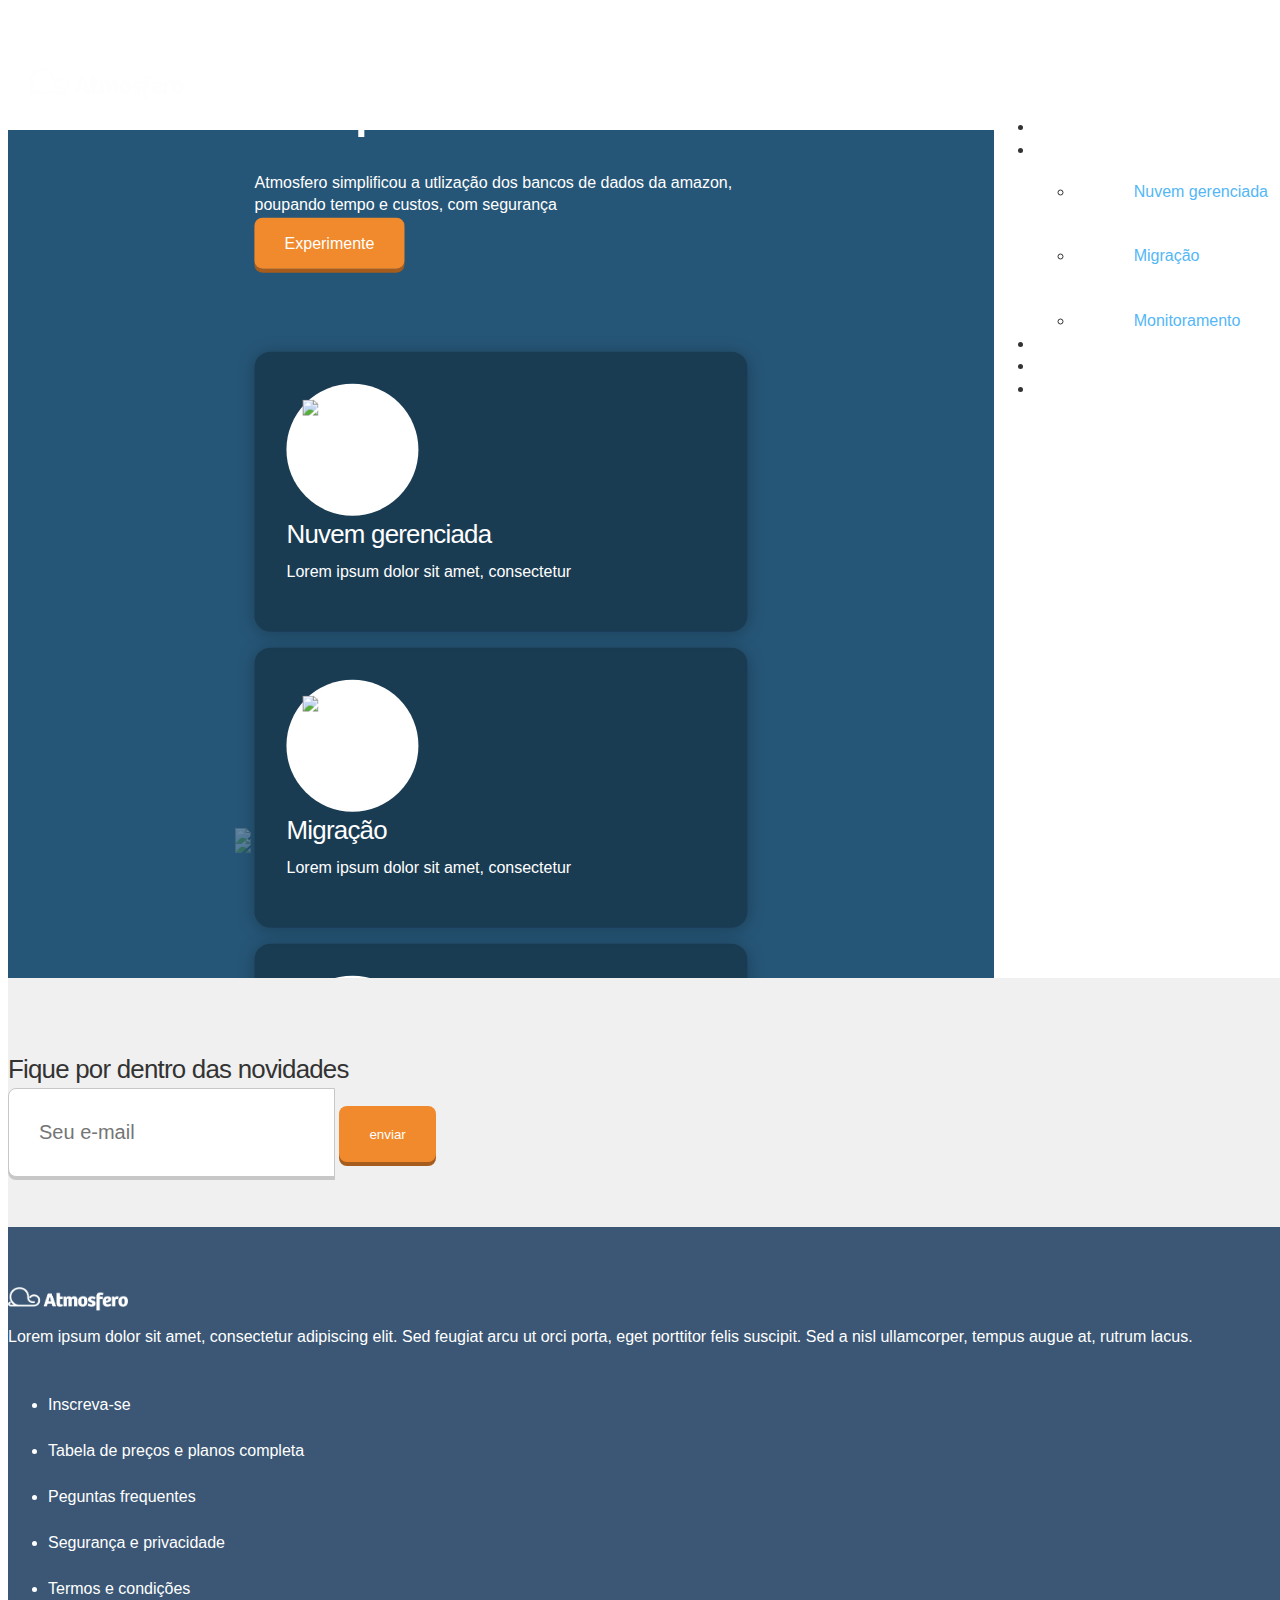
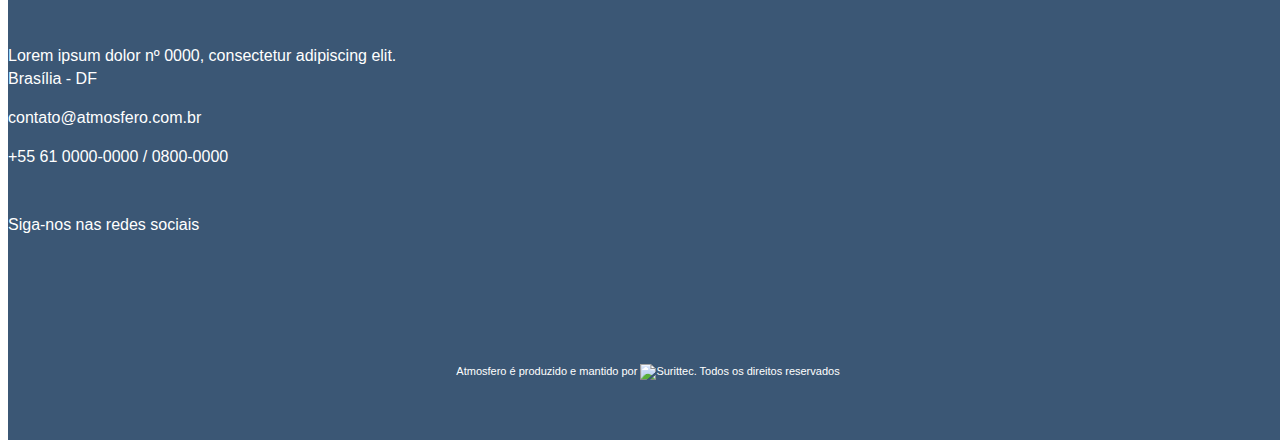
==== commit 331f9f31: "reajustes" ====
--- a/index.html
+++ b/index.html
@@ -201,7 +201,7 @@
             <div class="container">
                 <div class="row">
                     <div class="col-md-6 col-md-offset-3 text-white text-center">
-                        <img src="img/logos/logo-atmosfero-w.png" class="img-adaptative">
+                        <img src="img/logos/logo-atmosfero-w.png" class="img-adaptative" width="120">
                         
                         <p class="mt-xs">Lorem ipsum dolor sit amet, consectetur adipiscing elit. Sed feugiat arcu ut orci
                                          porta, eget porttitor felis suscipit. Sed a nisl ullamcorper, tempus augue at, rutrum lacus.</p>
--- a/css/atmosfero.css
+++ b/css/atmosfero.css
@@ -1,5 +1,5 @@
 /*!
  * Atmosfero v0.0.1 (http://atmosfero.com)
  * Copyright 2015 Surittec, LTDA.
- */.gradient-ontopbtn{position:relative}.gradient-ontopbtn:after{content:"";left:0;height:30px;position:absolute;top:-20px;background:linear-gradient(to bottom, rgba(255,255,255,0) 0, #fff 40%);width:100%}.bck-tr-black{background:rgba(0,0,0,0.3);padding:30px}.bck-tr-gray{background:rgba(0,0,0,0.1);padding:30px}.form-input-text{min-height:55px;background-image:none;border-radius:0;font-size:18px}.bck-gr-blue{background:url("../img/backgrounds/bck-baloon.jpg") no-repeat right center #265677}.bck-gr-green{background:url("../img/backgrounds/bck-green-cloud.jpg") no-repeat right center #265677}.bck-gr-blackgreen{background:url("../img/backgrounds/bck-blackgreen-cloud.jpg") no-repeat right center #265677}.bck-gr-blackblue{background:url("../img/backgrounds/bck-blackblue-cloud.jpg") no-repeat right center #265677}.bck-gr-bluelanding{background:url("../img/backgrounds/bck-blue-landing.jpg") no-repeat right center #265677}.bck-light-gray{background-color:#F0F0F0}.bck-dark-blue{background-color:#25242F}.screens{position:absolute;min-height:100%;width:100%}.screens img{max-width:100%;height:auto}@media (max-width:768px){.screens{display:none}}.btn{min-height:56px;padding:17px 30px;border-radius:8px;border:0}.btn-info{color:#fff;background-color:#53b7f6;border-color:#5dbbf7}.btn-info:hover,.btn-info:focus{background-color:#6bc1f7;border-color:#58b9f6}.btn-warning{color:#ffffff;background-color:#F1892D;box-shadow:0 4px 0 0 #A65C1C}.big-input{min-height:57px;padding:15px 30px;background:#FFFFFF;border:1px solid #C7C7C7;box-shadow:0 3px 0 0 #C7C7C7;border-radius:8px 0 0 8px;font-size:20px}.img-adaptative{max-width:100%;height:auto}.img-full{width:100%;height:auto !important}.list-benefits{margin:0;padding:0;list-style-type:none;font-size:15px}.list-benefits li{padding-left:20px;position:relative;padding-bottom:10px;margin-bottom:10px}.list-benefits li:last-child{border-bottom:none}.list-benefits li:before{font-family:"Ionicons";content:"\f120";display:inline-block;margin-left:0;width:20px;color:#00a65a;position:absolute;top:0;left:0}.list-benefits li p{margin:0}.fontsize-xs{font-size:11px}.fontsize-sm{font-size:12px}.fontsize-md{font-size:16px}.fontsize-lg{font-size:31px}.fontsize-xl{font-size:45px}.fontsize-xxl{font-size:63px}.divider-top{margin-top:10px;padding-top:10px;border-top:1px solid #c8c8c8}.divider-right{margin-right:10px;padding-right:10px;border-right:1px solid #c8c8c8}.divider-bottom{margin-bottom:10px;padding-bottom:10px;border-bottom:1px solid #c8c8c8}.divider-left{margin-left:10px;padding-left:10px;border-left:1px solid #c8c8c8}.text-white{color:#fff}.text-white.a{color:#fff}.text-white a{color:#fff}.text-red{color:#f56954 !important}.text-red.a{color:#f56954}.text-red a{color:#f56954}.text-yellow{color:#f39c12 !important}.text-yellow.a{color:#f39c12}.text-yellow a{color:#f39c12}.text-aqua{color:#00c0ef !important}.text-aqua.a{color:#00c0ef}.text-aqua a{color:#00c0ef}.text-blue{color:#0073b7 !important}.text-blue.a{color:#0073b7}.text-blue a{color:#0073b7}.text-black{color:#222 !important}.text-black.a{color:#222}.text-black a{color:#222}.text-light-blue{color:#3c8dbc !important}.text-light-blue.a{color:#3c8dbc}.text-light-blue a{color:#3c8dbc}.text-light-blue-two{color:#3B5775 !important}.text-light-blue-two.a{color:#3B5775}.text-light-blue-two a{color:#3B5775}.text-green{color:#00a65a !important}.text-green.a{color:#00a65a}.text-green a{color:#00a65a}.text-navy{color:#001F3F !important}.text-navy.a{color:#001F3F}.text-navy a{color:#001F3F}.text-teal{color:#39CCCC !important}.text-teal.a{color:#39CCCC}.text-teal a{color:#39CCCC}.text-olive{color:#3D9970 !important}.text-olive.a{color:#3D9970}.text-olive a{color:#3D9970}.text-lime{color:#01FF70 !important}.text-lime.a{color:#01FF70}.text-lime a{color:#01FF70}.text-orange{color:#FF851B !important}.text-orange.a{color:#FF851B}.text-orange a{color:#FF851B}.text-fuchsia{color:#F012BE !important}.text-fuchsia.a{color:#F012BE}.text-fuchsia a{color:#F012BE}.text-purple{color:#932ab6 !important}.text-purple.a{color:#932ab6}.text-purple a{color:#932ab6}.text-maroon{color:#85144B !important}.text-maroon.a{color:#85144B}.text-maroon a{color:#85144B}.rol-vert{display:block;overflow:auto;overflow-x:hidden}.rol-hor{display:block;overflow:auto;overflow-y:hidden}.rol-hor-vert{display:block;overflow:auto}.overflow-hide{overflow:hidden}.width-grid-auto{width:auto}.width-grid-1{width:60px}.width-grid-2{width:140px}.width-grid-3{width:220px}.width-grid-4{width:300px}.width-grid-5{width:380px}.width-grid-6{width:460px}.width-grid-7{width:540px}.width-grid-8{width:620px}.width-grid-9{width:700px}.width-grid-10{width:780px}.width-grid-11{width:860px}.width-grid-12{width:940px}.height-grid-auto{height:auto}.height-grid-1{height:60px}.height-grid-2{height:140px}.height-grid-3{height:220px}.height-grid-4{height:300px}.height-grid-5{height:380px}.height-grid-6{height:460px}.height-grid-7{height:540px}.height-grid-8{height:620px}.height-grid-9{height:700px}.height-grid-10{height:780px}.height-grid-11{height:860px}.height-grid-12{height:940px}.cursor-default:hover{cursor:default}.cursor-pointer:hover{cursor:pointer}.cursor-help:hover{cursor:help}.cursor-text:hover{cursor:text}.cursor-move:hover{cursor:move}.cursor-wait:hover{cursor:wait}.cursor-progress:hover{cursor:progress}.cursor-crosshair:hover{cursor:crosshair}.pos-absolute{position:absolute}.pos-relative{position:relative}.pos-fixed{position:fixed}input[type=checkbox],input[type=radio]{margin:8px 0 0;line-height:normal}.checkbox label,.radio label{margin-bottom:0;font-weight:200}.card{-webkit-transition:margin .2s ease-out;-moz-transition:margin .2s ease-out;-o-transition:margin .2s ease-out;position:relative;top:0;text-decoration:none}.card .card-one{background:#FFFFFF;box-shadow:0 2px 17px 0 rgba(0,0,0,0.24);border-radius:16px;padding:32px;height:calc(6.33333333%);margin:16px 0;-webkit-transition:margin .2s ease-out;-moz-transition:margin .2s ease-out;-o-transition:margin .2s ease-out}@media (max-width:768px){.card .card-one{height:auto;padding:32px}}@media (max-width:768px){.card .card-one .card-text{text-align:left}}.card .card-one a{color:#333}.card .card-one a:hover{text-decoration:none}.card .card-one:hover{box-shadow:0 5px 36px 0 rgba(0,0,0,0.14)}.card .card-one.active{box-shadow:0 5px 50px 0 rgba(0,0,0,0.14)}.black-cards{color:#ffffff}.black-cards .card-one{background-color:rgba(0,0,0,0.3)}.black-cards .card-one a{color:#ffffff}.black-cards .card-one a:hover{text-decoration:none}.spacer-sm{padding:32px 0}.spacer-md{padding:64px 0}.spacer-lg{padding:128px 0}.spacer-xl{padding:256px 0}.bck-rounded{background-color:#fff;width:100px;height:100px;padding:16px;border-radius:50%}.full-height{min-height:100%}.half-height{height:50%}body{font-family:"Galaxy","Helvetica Neue",Helvetica,Arial,sans-serif;font-size:16px;line-height:1.42857143;color:#333;font-weight:400;text-rendering:optimizeLegibility;-webkit-font-smoothing:antialiased;-moz-osx-font-smoothing:grayscale}a{color:#53b7f6;text-decoration:none}a:hover,a:focus{color:#80ccfa;text-decoration:underline}a:focus{outline:thin dotted;outline:5px auto -webkit-focus-ring-color;outline-offset:-2px}a.nounderline{text-decoration:none !important}h1,.h1,h2,.h2,h3,.h3,h4,.h4,h5,.h5,h6 .h6{font-family:"Galaxie","Arial Neue","Helvetica Neue",Helvetica,Arial,sans-serif;letter-spacing:-0.03em;margin:0;font-weight:100}h1,.h1{font-size:6.854em}@media (max-width:768px){h1,.h1{font-size:6em}}h2,.h2{font-size:4.236em}@media (max-width:992px){h2,.h2{font-size:40px}}h3,.h3{font-size:2.618em}@media (max-width:992px){h3,.h3{font-size:26px}}h4,.h4{font-size:1.618em;font-weight:400}@media (max-width:992px){h4,.h4{font-size:17px}}h5,.h5{font-size:1.3em;font-weight:400}@media (max-width:992px){h5,.h5{font-size:16px}}h6,.h6{font-size:1.2em;font-weight:400}@media (max-width:992px){h6,.h6{font-size:12px}}p{font-size:16px}@media (max-width:992px){p{font-size:16px}}@font-face{font-family:'Galaxie';src:url('../fonts/galaxie/GalaxiePolaris-Book.eot');src:url('../fonts/galaxie/GalaxiePolaris-Book.eot?#iefix') format('embedded-opentype'),url('../fonts/galaxie/GalaxiePolaris-Book.woff2') format('woff2'),url('../fonts/galaxie/GalaxiePolaris-Book.woff') format('woff'),url('../fonts/galaxie/GalaxiePolaris-Book.ttf') format('truetype'),url('../fonts/galaxie/GalaxiePolaris-Book.svg#GalaxiePolaris-Book') format('svg');font-weight:normal;font-style:normal}@font-face{font-family:'Galaxie';src:url('../fonts/galaxie/GalaxiePolaris-BookItalic.eot');src:url('../fonts/galaxie/GalaxiePolaris-BookItalic.eot?#iefix') format('embedded-opentype'),url('../fonts/galaxie/GalaxiePolaris-BookItalic.woff2') format('woff2'),url('../fonts/galaxie/GalaxiePolaris-BookItalic.woff') format('woff'),url('../fonts/galaxie/GalaxiePolaris-BookItalic.ttf') format('truetype'),url('../fonts/galaxie/GalaxiePolaris-BookItalic.svg#GalaxiePolaris-BookItalic') format('svg');font-weight:normal;font-style:italic}@font-face{font-family:'Galaxie';src:url('../fonts/galaxie/GalaxiePolaris-Bold.eot');src:url('../fonts/galaxie/GalaxiePolaris-Bold.eot?#iefix') format('embedded-opentype'),url('../fonts/galaxie/GalaxiePolaris-Bold.woff2') format('woff2'),url('../fonts/galaxie/GalaxiePolaris-Bold.woff') format('woff'),url('../fonts/galaxie/GalaxiePolaris-Bold.ttf') format('truetype'),url('../fonts/galaxie/GalaxiePolaris-Bold.svg#GalaxiePolaris-Bold') format('svg');font-weight:700;font-style:normal}@font-face{font-family:'Galaxie';src:url('../fonts/galaxie/GalaxiePolaris-BoldItalic.eot');src:url('../fonts/galaxie/GalaxiePolaris-BoldItalic.eot?#iefix') format('embedded-opentype'),url('../fonts/galaxie/GalaxiePolaris-BoldItalic.woff2') format('woff2'),url('../fonts/galaxie/GalaxiePolaris-BoldItalic.woff') format('woff'),url('../fonts/galaxie/GalaxiePolaris-BoldItalic.ttf') format('truetype'),url('../fonts/galaxie/GalaxiePolaris-BoldItalic.svg#GalaxiePolaris-BoldItalic') format('svg');font-weight:700;font-style:italic}@font-face{font-family:'Galaxie';src:url('../fonts/galaxie/GalaxiePolaris-LightItalic.eot');src:url('../fonts/galaxie/GalaxiePolaris-LightItalic.eot?#iefix') format('embedded-opentype'),url('../fonts/galaxie/GalaxiePolaris-LightItalic.woff2') format('woff2'),url('../fonts/galaxie/GalaxiePolaris-LightItalic.woff') format('woff'),url('../fonts/galaxie/GalaxiePolaris-LightItalic.ttf') format('truetype'),url('../fonts/galaxie/GalaxiePolaris-LightItalic.svg#GalaxiePolaris-LightItalic') format('svg');font-weight:100;font-style:italic}@font-face{font-family:'Galaxie';src:url('../fonts/galaxie/GalaxiePolaris-Light.eot');src:url('../fonts/galaxie/GalaxiePolaris-Light.eot?#iefix') format('embedded-opentype'),url('../fonts/galaxie/GalaxiePolaris-Light.woff2') format('woff2'),url('../fonts/galaxie/GalaxiePolaris-Light.woff') format('woff'),url('../fonts/galaxie/GalaxiePolaris-Light.ttf') format('truetype'),url('../fonts/galaxie/GalaxiePolaris-Light.svg#GalaxiePolaris-Light') format('svg');font-weight:100;font-style:normal}@font-face{font-family:"Ionicons";src:url('../fonts/ionicons/ionicons.eot?v=2.0.0');src:url('../fonts/ionicons/ionicons.eot?v=2.0.0#iefix') format('embedded-opentype'),url('../fonts/ionicons/ionicons.ttf?v=2.0.0') format('truetype'),url('../fonts/ionicons/ionicons.woff?v=2.0.0') format('woff'),url('../fonts/ionicons/ionicons.svg?v=2.0.0#Ionicons') format('svg');font-weight:normal;font-style:normal}@font-face{font-family:'Glyphicons Halflings';src:url('../fonts/glyphicons/glyphicons-halflings-regular.eot');src:url('../fonts/glyphicons/glyphicons-halflings-regular.eot?#iefix') format('embedded-opentype'),url('../fonts/glyphicons/glyphicons-halflings-regular.woff2') format('woff2'),url('../fonts/glyphicons/glyphicons-halflings-regular.woff') format('woff'),url('../fonts/glyphicons/glyphicons-halflings-regular.ttf') format('truetype'),url('../fonts/glyphicons/glyphicons-halflings-regular.svg#glyphicons_halflingsregular') format('svg')}.mc{margin-left:auto;margin-right:auto}.mt-0{margin-top:0}.mr-0{margin-right:0}.mb-0{margin-bottom:0}.ml-0{margin-left:0}.pt-0{padding-top:0}.pr-0{padding-right:0}.pb-0{padding-bottom:0}.pl-0{padding-left:0}.pd-0{padding:0}.mg-0{margin:0}@media (max-width:767px){.mc-sm{margin-right:auto;margin-left:auto}.mt-xs{margin-top:4px}.mr-xs{margin-right:4px}.mb-xs{margin-bottom:4px}.ml-xs{margin-left:4px}.mt-sm{margin-top:8px}.mr-sm{margin-right:8px}.mb-sm{margin-bottom:8px}.ml-sm{margin-left:8px}.mt-md{margin-top:11px}.mr-md{margin-right:11px}.mb-md{margin-bottom:11px}.ml-md{margin-left:11px}.mt-lg{margin-top:23px}.mr-lg{margin-right:23px}.mb-lg{margin-bottom:23px}.ml-lg{margin-left:23px}.mt-xl{margin-top:38px}.mr-xl{margin-right:38px}.mb-xl{margin-bottom:38px}.ml-xl{margin-left:38px}.pt-xs{padding-top:4px}.pr-xs{padding-right:4px}.pb-xs{padding-bottom:4px}.pl-xs{padding-left:4px}.pt-sm{padding-top:8px}.pr-sm{padding-right:8px}.pb-sm{padding-bottom:8px}.pl-sm{padding-left:8px}.pt-md{padding-top:11px}.pr-md{padding-right:11px}.pb-md{padding-bottom:11px}.pl-md{padding-left:11px}.pt-lg{padding-top:23px}.pr-lg{padding-right:23px}.pb-lg{padding-bottom:23px}.pl-lg{padding-left:23px}.pt-xl{padding-top:38px}.pr-xl{padding-right:38px}.pb-xl{padding-bottom:38px}.pl-xl{padding-left:38px}}@media (min-width:768px) and (max-width:991px){.mc-md{margin-right:auto;margin-left:auto}.mt-xs{margin-top:4px}.mr-xs{margin-right:4px}.mb-xs{margin-bottom:4px}.ml-xs{margin-left:4px}.mt-sm{margin-top:8px}.mr-sm{margin-right:8px}.mb-sm{margin-bottom:8px}.ml-sm{margin-left:8px}.mt-md{margin-top:11px}.mr-md{margin-right:11px}.mb-md{margin-bottom:11px}.ml-md{margin-left:11px}.mt-lg{margin-top:23px}.mr-lg{margin-right:23px}.mb-lg{margin-bottom:23px}.ml-lg{margin-left:23px}.mt-xl{margin-top:38px}.mr-xl{margin-right:38px}.mb-xl{margin-bottom:38px}.ml-xl{margin-left:38px}.pt-xs{padding-top:4px}.pr-xs{padding-right:4px}.pb-xs{padding-bottom:4px}.pl-xs{padding-left:4px}.pt-sm{padding-top:8px}.pr-sm{padding-right:8px}.pb-sm{padding-bottom:8px}.pl-sm{padding-left:8px}.pt-md{padding-top:11px}.pr-md{padding-right:11px}.pb-md{padding-bottom:11px}.pl-md{padding-left:11px}.pt-lg{padding-top:23px}.pr-lg{padding-right:23px}.pb-lg{padding-bottom:23px}.pl-lg{padding-left:23px}.pt-xl{padding-top:38px}.pr-xl{padding-right:38px}.pb-xl{padding-bottom:38px}.pl-xl{padding-left:38px}}@media (min-width:992px) and (max-width:1199px){.mc-lg{margin-right:auto;margin-left:auto}.mt-xs{margin-top:5px}.mr-xs{margin-right:5px}.mb-xs{margin-bottom:5px}.ml-xs{margin-left:5px}.mt-sm{margin-top:10px}.mr-sm{margin-right:10px}.mb-sm{margin-bottom:10px}.ml-sm{margin-left:10px}.mt-md{margin-top:15px}.mr-md{margin-right:15px}.mb-md{margin-bottom:15px}.ml-md{margin-left:15px}.mt-lg{margin-top:30px}.mr-lg{margin-right:30px}.mb-lg{margin-bottom:30px}.ml-lg{margin-left:30px}.mt-xl{margin-top:50px}.mr-xl{margin-right:50px}.mb-xl{margin-bottom:50px}.ml-xl{margin-left:50px}.pt-xs{padding-top:5px}.pr-xs{padding-right:5px}.pb-xs{padding-bottom:5px}.pl-xs{padding-left:5px}.pt-sm{padding-top:10px}.pr-sm{padding-right:10px}.pb-sm{padding-bottom:10px}.pl-sm{padding-left:10px}.pt-md{padding-top:15px}.pr-md{padding-right:15px}.pb-md{padding-bottom:15px}.pl-md{padding-left:15px}.pt-lg{padding-top:30px}.pr-lg{padding-right:30px}.pb-lg{padding-bottom:30px}.pl-lg{padding-left:30px}.pt-xl{padding-top:50px}.pr-xl{padding-right:50px}.pb-xl{padding-bottom:50px}.pl-xl{padding-left:50px}}@media (min-width:1200px){.mc-xl{margin-right:auto;margin-left:auto}.mt-xs{margin-top:8px}.mr-xs{margin-right:8px}.mb-xs{margin-bottom:8px}.ml-xs{margin-left:8px}.mt-sm{margin-top:15px}.mr-sm{margin-right:15px}.mb-sm{margin-bottom:15px}.ml-sm{margin-left:15px}.mt-md{margin-top:23px}.mr-md{margin-right:23px}.mb-md{margin-bottom:23px}.ml-md{margin-left:23px}.mt-lg{margin-top:45px}.mr-lg{margin-right:45px}.mb-lg{margin-bottom:45px}.ml-lg{margin-left:45px}.mt-xl{margin-top:75px}.mr-xl{margin-right:75px}.mb-xl{margin-bottom:75px}.ml-xl{margin-left:75px}.pt-xs{padding-top:8px}.pr-xs{padding-right:8px}.pb-xs{padding-bottom:8px}.pl-xs{padding-left:8px}.pt-sm{padding-top:15px}.pr-sm{padding-right:15px}.pb-sm{padding-bottom:15px}.pl-sm{padding-left:15px}.pt-md{padding-top:23px}.pr-md{padding-right:23px}.pb-md{padding-bottom:23px}.pl-md{padding-left:23px}.pt-lg{padding-top:45px}.pr-lg{padding-right:45px}.pb-lg{padding-bottom:45px}.pl-lg{padding-left:45px}.pt-xl{padding-top:75px}.pr-xl{padding-right:75px}.pb-xl{padding-bottom:75px}.pl-xl{padding-left:75px}}body{width:100%;height:100%;background-color:#fff}html{width:100%;height:100%}.section-using{padding:115px 0 0 0;background:#eaebeb;overflow:hidden}.section-using .logo-utiliza img{-webkit-filter:grayscale(1);filter:grayscale(1)}.section-using #carousel-users-say{height:auto;background-color:#4194cc;margin-top:85px;padding:30px 0}.section-using #carousel-users-say .carousel-control.right,.section-using #carousel-users-say .carousel-control.left{background:none}.section-using #carousel-users-say .item{width:75%;margin:0 auto 0 auto}.section-using #carousel-users-say .item .user-image{text-align:center}.section-using #carousel-users-say .item .user-image .img-circle{border:2px solid #ffffff;box-shadow:0 5px 10px rgba(0,0,0,0.2);-webkit-box-shadow:0 5px 10px rgba(0,0,0,0.2)}.section-using #carousel-users-say .item .user-talk{width:100%;background-color:#ffffff;box-shadow:0 5px 10px rgba(0,0,0,0.2);-webkit-box-shadow:0 5px 10px rgba(0,0,0,0.2);border-radius:6px;text-align:center;padding:20px;margin-top:3%}.section-using #carousel-users-say .item .user-talk::after{content:"";position:absolute;width:0;height:0;margin-left:-7px;top:50%;left:23px;box-sizing:border-box;border:10px solid black;border-color:transparent transparent #fff #fff;transform-origin:0 0;transform:rotate(45deg);box-shadow:-3px 3px 4px 1px rgba(0,0,0,0.1);-webkit-box-shadow:-3px 3px 4px 1px rgba(0,0,0,0.1)}@media (max-width:768px){.section-using #carousel-users-say .item .user-talk::after{transform:rotate(135deg);left:55%;top:2px}}.section-using #carousel-users-say .item .user-talk blockquote{font-size:20px;font-weight:100;padding:10px;margin:0;border:none}.section-using #carousel-users-say .item .user-talk blockquote:before{font-family:Georgia,serif;display:block;content:"\201C";font-size:60px;position:absolute;left:20px;top:10px;color:#7a7a7a}.section-using #carousel-users-say .item .user-talk blockquote p{font-style:italic}.section-using #carousel-users-say .item .user-talk blockquote cite{text-transform:uppercase;font-size:15px;font-style:normal}.section-using #carousel-users-say .carousel-indicators{bottom:0}@media all and (transform-3d),(-webkit-transform-3d){.section-using #carousel-users-say .carousel-inner>.item{-webkit-transition:-webkit-transform 0.3s ease-in-out;-moz-transition:-moz-transform 0.3s ease-in-out;-o-transition:-o-transform 0.3s ease-in-out;transition:transform 0.3s ease-in-out}.section-using #carousel-users-say .carousel-inner>.item.next,.section-using #carousel-users-say .carousel-inner>.item.active.right{-webkit-transform:translate3d(160%, 0, 0);transform:translate3d(160%, 0, 0);left:0}.section-using #carousel-users-say .carousel-inner>.item.prev,.section-using #carousel-users-say .carousel-inner>.item.active.left{-webkit-transform:translate3d(-100%, 0, 0);transform:translate3d(-100%, 0, 0);left:0}}.section-pricing{padding:115px 0}.section-pricing .table-pricing .table-pricing-item{position:relative;border:1px solid #c1c1c1;margin-top:60px}.section-pricing .table-pricing .table-pricing-item header{padding:20px;border-bottom:1px solid #c1c1c1}.section-pricing .table-pricing .table-pricing-item section{padding:30px}.section-pricing .table-pricing .table-pricing-item.best-choice{margin-top:30px;border-top:5px solid #367dad;box-shadow:0 0 15px 5px rgba(0,0,0,0.1);-webkit-box-shadow:0 0 15px 5px rgba(0,0,0,0.1)}@media (max-width:992px){.section-pricing .table-pricing .table-pricing-item .list-benefits{height:250px;overflow:hidden}}@media (max-width:992px){.section-pricing .table-pricing .gradient-ontopbtn{position:relative}.section-pricing .table-pricing .gradient-ontopbtn:after{content:"";left:0;height:30px;position:absolute;top:-20px;background:linear-gradient(to bottom, rgba(255,255,255,0) 0, #fff 40%);width:100%}}footer,.footer{padding:60px 0;background-color:#3B5775}footer .form-group .form-control,.footer .form-group .form-control,footer .form-group .form-input-text,.footer .form-group .form-input-text,footer .form-group textarea,.footer .form-group textarea,footer .form-group .btn,.footer .form-group .btn{min-height:auto;height:auto;border-radius:8px;font-size:15px;color:#fff;background-color:rgba(255,255,255,0.2);border:1px solid rgba(255,255,255,0.3)}footer .form-group .form-control::-webkit-input-placeholder,.footer .form-group .form-control::-webkit-input-placeholder{color:#ffffff}footer .btn-default,.footer .btn-default{background-color:rgba(255,255,255,0.2);color:#fff;border:1px solid rgba(255,255,255,0.3);padding:10px;font-size:11px;min-height:auto;height:auto}footer .about-section,.footer .about-section{padding-top:40px}footer .assina,.footer .assina{text-align:center;font-size:11px;margin:60px 0 0 0}footer .assina img,.footer .assina img{margin-top:-7px}.form-landing{background-color:rgba(0,0,0,0.6);padding:24px;border-radius:16px;color:#ffffff}.form-landing .form-group .form-control,.form-landing .form-group .form-input-text,.form-landing .form-group textarea,.form-landing .form-group .btn{min-height:auto;height:auto;border-radius:4px;font-size:16px;color:#333;background-color:#fff;border:1px solid #fff}.form-landing .form-group .form-control::-webkit-input-placeholder{color:#333}.form-landing .btn-default{background-color:rgba(255,255,255,0.2);color:#fff;border:1px solid rgba(255,255,255,0.3);padding:10px 32px;font-size:16px;min-height:auto;height:auto}#internals .header-title{padding:110px 0 60px 0;overflow:hidden;background-color:#265677;position:relative;-webkit-background-size:cover;-moz-background-size:cover;background-size:cover;-o-background-size:cover;background-position:center center;background-repeat:no-repeat}#internals .header-title.bck-one{background-image:url("../img/backgrounds/bck-imgs-001.jpg")}#internals .header-title.bck-two{background-image:url("../img/backgrounds/bck-imgs-002.jpg")}#internals .header-title.bck-three{background-image:url("../img/backgrounds/bck-imgs-003.jpg")}#internals .header-title.bck-four{background-image:url("../img/backgrounds/bck-imgs-004.jpg")}#internals .header-title.bck-five{background-image:url("../img/backgrounds/bck-imgs-005.jpg")}#internals .header-title.bck-six{background-image:url("../img/backgrounds/bck-imgs-006.jpg")}#internals .header-title.bck-seven{background-image:url("../img/backgrounds/bck-imgs-007.jpg")}#internals .internals-sections{padding:80px 0}.bck-gray-clouds{padding:110px 0 60px 0;background-color:#ffffff;position:relative;-webkit-background-size:cover;-moz-background-size:cover;background-size:cover;-o-background-size:cover;background-position:center center;background-repeat:no-repeat;background-image:url("../img/backgrounds/bck-gray-clouds.jpg")}.landing-page{position:relative}.landing-page .intro-section{min-height:100% !important}#home{position:relative}#home .intro-section{position:relative;min-height:80%;padding:120px 0 64px 0;overflow:hidden;background-color:#265677;-webkit-background-size:cover;-moz-background-size:cover;background-size:cover;-o-background-size:cover}#home .intro-section .intro-text{text-align:left}@media (max-width:768px){#home .intro-section .intro-text{text-align:center}}@media (max-width:768px){#home .intro-section .intro-text .bck-rounded{margin:0 auto}}#home .intro-section .intro-content{position:absolute;top:50%;left:50%;transform:translate(-50%, -50%)}@media (max-width:768px){#home .intro-section .intro-content{position:relative;top:auto;left:auto;transform:translate(0, 0)}}@media (max-height:900px){#home .intro-section .intro-content{position:relative;top:auto;left:auto;transform:translate(0, 0)}}#home .detalhes-intro{padding:64px 0}#home .summit-section{position:relative;height:auto;padding:115px 0;color:#ffffff;overflow:hidden;background:url("../img/backgrounds/bck-imgs-summit.jpg") no-repeat center center #F1892D;-webkit-background-size:cover;-moz-background-size:cover;background-size:cover;-o-background-size:cover}@media (max-width:768px){#home .features-itens{text-align:center}}#home .section-pricing .table-pricing{font-size:15px}@media (max-width:992px){#home .section-pricing .table-pricing .table-pricing-item .list-benefits{height:250px;overflow:hidden}}@media (max-width:992px){#home .section-pricing .table-pricing .gradient-ontopbtn{position:relative}#home .section-pricing .table-pricing .gradient-ontopbtn:after{content:"";left:0;height:30px;position:absolute;top:-20px;background:linear-gradient(to bottom, rgba(255,255,255,0) 0, #fff 40%);width:100%}}#home .why-atm{position:relative;padding:85px 0;color:#ffffff;overflow:hidden;background-color:#123045;background-image:-ms-radial-gradient(right bottom, ellipse farthest-corner, #2F7CB3 20%, #123045 80%);background-image:-moz-radial-gradient(right bottom, ellipse farthest-corner, #2F7CB3 20%, #123045 80%);background-image:-o-radial-gradient(right bottom, ellipse farthest-corner, #2F7CB3 20%, #123045 80%);background-image:-webkit-gradient(radial, right bottom, 0, right bottom, 572, color-stop(20, #2F7CB3), color-stop(80, #123045));background-image:-webkit-radial-gradient(right bottom, ellipse farthest-corner, #2F7CB3 20%, #123045 80%);background-image:radial-gradient(ellipse farthest-corner at right bottom, #2F7CB3 20%, #123045 80%)}#home .why-atm .list-benefits li{padding-bottom:15px;border-bottom:1px solid rgba(255,255,255,0.1);margin-bottom:15px}#home .why-atm .list-benefits li:before{color:#fff}#home .why-atm .list-benefits li:last-child{border:0}#home .why-atm .screens{bottom:-50%;top:0;right:-50%}#home .subscribe{padding:50px 0;background-color:#F0F0F0}@media (max-width:768px){#home .subscribe{text-align:center}}@media (max-width:768px){#home .subscribe .subscribe-form{text-align:center}#home .subscribe .subscribe-form .input-group{width:100%}#home .subscribe .subscribe-form .form-control{float:none;border-radius:8px;width:100%}#home .subscribe .subscribe-form .input-group-btn{display:block;margin-top:15px}#home .subscribe .subscribe-form .input-group-btn .btn{border-top-left-radius:8px;border-bottom-left-radius:8px}}#home .element-visual{position:absolute;bottom:15%;width:auto;margin:0 auto;left:23%;z-index:0;opacity:.3}.navbar-atmosfero{-webkit-transition:background .5s ease-in-out,padding .5s ease-in-out;-moz-transition:background .5s ease-in-out,padding .5s ease-in-out;transition:background .5s ease-in-out,padding .5s ease-in-out}@media (min-width:767px){.navbar-atmosfero{-webkit-transition:background .5s ease-in-out,padding .5s ease-in-out;-moz-transition:background .5s ease-in-out,padding .5s ease-in-out;transition:background .5s ease-in-out,padding .5s ease-in-out}}.navbar-atmosfero .logo-atmosfero h1{margin:7px 0 0 0;padding:0}.navbar-atmosfero .logo-atmosfero h1 a{width:160px;height:32px;background:url("../img/logos/logo-atmosfero-w.png") no-repeat left top;text-indent:-90000px;display:block}.navbar-atmosfero .navbar-atmosfero-collapse{float:right}@media (max-width:767px){.navbar-atmosfero .navbar-atmosfero-collapse{float:none}}.navbar-atmosfero .navbar-toggle{font-size:11px;font-weight:700;text-transform:uppercase;color:#b3b3b3;border:1px solid #b3b3b3;background-color:transparent;border-radius:5px}.navbar-atmosfero .navbar-toggle:hover{color:#ffffff;border:1px solid #ffffff}.navbar-atmosfero.navbar-fixed-top{border:0}.navbar-atmosfero .nav .open>a,.navbar-atmosfero .nav .open>a:focus,.navbar-atmosfero .nav .open>a:hover{background:transparent}.navbar-atmosfero .open{background-color:#265677;border-radius:8px 8px 0 0;-moz-border-radius:8px 8px 0 0;-webkit-border-radius:8px 8px 0 0;border:none;border-bottom:0}.navbar-atmosfero .open .dropdown-menu{background-color:#265677;border-radius:0 0 8px 8px;-moz-border-radius:0 0 8px 8px;-webkit-border-radius:0 0 8px 8px;border:none;border-top:0;margin:0}.navbar-atmosfero .open .dropdown-menu a{color:#fff}.navbar-atmosfero .open .dropdown-menu a:hover{background-color:rgba(255,255,255,0.2)}.top-nav-collapse .open{background-color:transparent}.top-nav-collapse .open .dropdown-menu{background-color:rgba(0,0,0,0.7);margin-top:10px}.top-nav-collapse .open .dropdown-menu a:hover{background-color:rgba(0,0,0,0.7)}.navbar-nav-atmosfero>li>a{color:#ffffff;text-transform:uppercase;font-size:11px;font-weight:700}.navbar-nav-atmosfero>li>a:hover,.navbar-nav-atmosfero>li>a:focus{background-color:transparent}@media (max-width:995px){.navbar-nav-atmosfero>li>a{padding:15px 6px}}.navbar-nav-atmosfero>li .login{color:#ffffff;background-color:transparent;border:2px solid #ffffff;border-radius:5px;padding:6px 15px;margin-top:6px}.navbar-nav-atmosfero>li .btn-experimente{background-color:#53b7f6}.navbar-nav-atmosfero>li .btn-experimente:hover{background-color:#096aa7;color:#ffffff}.navbar-atmosfero{padding:30px 20px;background-color:transparent}@media (max-width:768px){.navbar-atmosfero{background-color:rgba(0,0,0,0.7)}}.top-nav-collapse{padding:10px 20px;background-color:rgba(0,0,0,0.7)}@media (max-width:768px){.top-nav-collapse{padding:10px 20px;background-color:rgba(0,0,0,0.8)}}
+ */.gradient-ontopbtn{position:relative}.gradient-ontopbtn:after{content:"";left:0;height:30px;position:absolute;top:-20px;background:linear-gradient(to bottom, rgba(255,255,255,0) 0, #fff 40%);width:100%}.bck-tr-black{background:rgba(0,0,0,0.3);padding:30px}.bck-tr-gray{background:rgba(0,0,0,0.1);padding:30px}.form-input-text{min-height:55px;background-image:none;border-radius:0;font-size:18px}.bck-gr-blue{background:url("../img/backgrounds/bck-baloon.jpg") no-repeat right center #265677}.bck-gr-green{background:url("../img/backgrounds/bck-green-cloud.jpg") no-repeat right center #265677}.bck-gr-blackgreen{background:url("../img/backgrounds/bck-blackgreen-cloud.jpg") no-repeat right center #265677}.bck-gr-blackblue{background:url("../img/backgrounds/bck-blackblue-cloud.jpg") no-repeat right center #265677}.bck-gr-bluelanding{background:url("../img/backgrounds/bck-blue-landing.jpg") no-repeat right center #265677}.bck-light-gray{background-color:#F0F0F0}.bck-dark-blue{background-color:#25242F}.screens{position:absolute;min-height:100%;width:100%}.screens img{max-width:100%;height:auto}@media (max-width:768px){.screens{display:none}}.btn{min-height:56px;padding:17px 30px;border-radius:8px;border:0}.btn-info{color:#fff;background-color:#53b7f6;border-color:#5dbbf7}.btn-info:hover,.btn-info:focus{background-color:#6bc1f7;border-color:#58b9f6}.btn-warning{color:#ffffff;background-color:#F1892D;box-shadow:0 4px 0 0 #A65C1C}.big-input{min-height:57px;padding:15px 30px;background:#FFFFFF;border:1px solid #C7C7C7;box-shadow:0 3px 0 0 #C7C7C7;border-radius:8px 0 0 8px;font-size:20px}.img-adaptative{max-width:100%;height:auto}.img-full{width:100%;height:auto !important}.list-benefits{margin:0;padding:0;list-style-type:none;font-size:15px}.list-benefits li{padding-left:20px;position:relative;padding-bottom:10px;margin-bottom:10px}.list-benefits li:last-child{border-bottom:none}.list-benefits li:before{font-family:"Ionicons";content:"\f120";display:inline-block;margin-left:0;width:20px;color:#00a65a;position:absolute;top:0;left:0}.list-benefits li p{margin:0}.fontsize-xs{font-size:11px}.fontsize-sm{font-size:12px}.fontsize-md{font-size:16px}.fontsize-lg{font-size:31px}.fontsize-xl{font-size:45px}.fontsize-xxl{font-size:63px}.divider-top{margin-top:10px;padding-top:10px;border-top:1px solid #c8c8c8}.divider-right{margin-right:10px;padding-right:10px;border-right:1px solid #c8c8c8}.divider-bottom{margin-bottom:10px;padding-bottom:10px;border-bottom:1px solid #c8c8c8}.divider-left{margin-left:10px;padding-left:10px;border-left:1px solid #c8c8c8}.text-white{color:#fff}.text-white.a{color:#fff}.text-white a{color:#fff}.text-red{color:#f56954 !important}.text-red.a{color:#f56954}.text-red a{color:#f56954}.text-yellow{color:#f39c12 !important}.text-yellow.a{color:#f39c12}.text-yellow a{color:#f39c12}.text-aqua{color:#00c0ef !important}.text-aqua.a{color:#00c0ef}.text-aqua a{color:#00c0ef}.text-blue{color:#0073b7 !important}.text-blue.a{color:#0073b7}.text-blue a{color:#0073b7}.text-black{color:#222 !important}.text-black.a{color:#222}.text-black a{color:#222}.text-light-blue{color:#3c8dbc !important}.text-light-blue.a{color:#3c8dbc}.text-light-blue a{color:#3c8dbc}.text-light-blue-two{color:#3B5775 !important}.text-light-blue-two.a{color:#3B5775}.text-light-blue-two a{color:#3B5775}.text-green{color:#00a65a !important}.text-green.a{color:#00a65a}.text-green a{color:#00a65a}.text-navy{color:#001F3F !important}.text-navy.a{color:#001F3F}.text-navy a{color:#001F3F}.text-teal{color:#39CCCC !important}.text-teal.a{color:#39CCCC}.text-teal a{color:#39CCCC}.text-olive{color:#3D9970 !important}.text-olive.a{color:#3D9970}.text-olive a{color:#3D9970}.text-lime{color:#01FF70 !important}.text-lime.a{color:#01FF70}.text-lime a{color:#01FF70}.text-orange{color:#FF851B !important}.text-orange.a{color:#FF851B}.text-orange a{color:#FF851B}.text-fuchsia{color:#F012BE !important}.text-fuchsia.a{color:#F012BE}.text-fuchsia a{color:#F012BE}.text-purple{color:#932ab6 !important}.text-purple.a{color:#932ab6}.text-purple a{color:#932ab6}.text-maroon{color:#85144B !important}.text-maroon.a{color:#85144B}.text-maroon a{color:#85144B}.rol-vert{display:block;overflow:auto;overflow-x:hidden}.rol-hor{display:block;overflow:auto;overflow-y:hidden}.rol-hor-vert{display:block;overflow:auto}.overflow-hide{overflow:hidden}.width-grid-auto{width:auto}.width-grid-1{width:60px}.width-grid-2{width:140px}.width-grid-3{width:220px}.width-grid-4{width:300px}.width-grid-5{width:380px}.width-grid-6{width:460px}.width-grid-7{width:540px}.width-grid-8{width:620px}.width-grid-9{width:700px}.width-grid-10{width:780px}.width-grid-11{width:860px}.width-grid-12{width:940px}.height-grid-auto{height:auto}.height-grid-1{height:60px}.height-grid-2{height:140px}.height-grid-3{height:220px}.height-grid-4{height:300px}.height-grid-5{height:380px}.height-grid-6{height:460px}.height-grid-7{height:540px}.height-grid-8{height:620px}.height-grid-9{height:700px}.height-grid-10{height:780px}.height-grid-11{height:860px}.height-grid-12{height:940px}.cursor-default:hover{cursor:default}.cursor-pointer:hover{cursor:pointer}.cursor-help:hover{cursor:help}.cursor-text:hover{cursor:text}.cursor-move:hover{cursor:move}.cursor-wait:hover{cursor:wait}.cursor-progress:hover{cursor:progress}.cursor-crosshair:hover{cursor:crosshair}.pos-absolute{position:absolute}.pos-relative{position:relative}.pos-fixed{position:fixed}input[type=checkbox],input[type=radio]{margin:8px 0 0;line-height:normal}.checkbox label,.radio label{margin-bottom:0;font-weight:200}.card{-webkit-transition:margin .2s ease-out;-moz-transition:margin .2s ease-out;-o-transition:margin .2s ease-out;position:relative;top:0;text-decoration:none}.card .card-one{background:#FFFFFF;box-shadow:0 2px 17px 0 rgba(0,0,0,0.24);border-radius:16px;padding:32px;height:calc(6.33333333%);margin:16px 0;-webkit-transition:margin .2s ease-out;-moz-transition:margin .2s ease-out;-o-transition:margin .2s ease-out}@media (max-width:768px){.card .card-one{padding:16px}}@media (max-width:768px){.card .card-one{height:auto;padding:16px}}@media (max-width:768px){.card .card-one .card-text{text-align:left}}.card .card-one a{color:#333}.card .card-one a:hover{text-decoration:none}.card .card-one:hover{box-shadow:0 5px 36px 0 rgba(0,0,0,0.14)}.card .card-one.active{box-shadow:0 5px 50px 0 rgba(0,0,0,0.14)}.black-cards{color:#ffffff}.black-cards .card-one{background-color:rgba(0,0,0,0.3)}.black-cards .card-one a{color:#ffffff}.black-cards .card-one a:hover{text-decoration:none}.spacer-sm{padding:32px 0}.spacer-md{padding:64px 0}.spacer-lg{padding:128px 0}.spacer-xl{padding:256px 0}.bck-rounded{background-color:#fff;width:100px;height:100px;padding:16px;border-radius:50%}@media (max-width:768px){.bck-rounded{width:80px;height:80px}}.full-height{min-height:100%}.half-height{height:50%}body{font-family:"Galaxy","Helvetica Neue",Helvetica,Arial,sans-serif;font-size:16px;line-height:1.42857143;color:#333;font-weight:400;text-rendering:optimizeLegibility;-webkit-font-smoothing:antialiased;-moz-osx-font-smoothing:grayscale}a{color:#53b7f6;text-decoration:none}a:hover,a:focus{color:#80ccfa;text-decoration:underline}a:focus{outline:thin dotted;outline:5px auto -webkit-focus-ring-color;outline-offset:-2px}a.nounderline{text-decoration:none !important}h1,.h1,h2,.h2,h3,.h3,h4,.h4,h5,.h5,h6 .h6{font-family:"Galaxie","Arial Neue","Helvetica Neue",Helvetica,Arial,sans-serif;letter-spacing:-0.03em;margin:0;font-weight:100}h1,.h1{font-size:6.854em}@media (max-width:768px){h1,.h1{font-size:6em}}h2,.h2{font-size:4.236em}@media (max-width:992px){h2,.h2{font-size:40px}}h3,.h3{font-size:2.618em}@media (max-width:992px){h3,.h3{font-size:26px}}h4,.h4{font-size:1.618em;font-weight:400}@media (max-width:992px){h4,.h4{font-size:17px}}h5,.h5{font-size:1.3em;font-weight:400}@media (max-width:992px){h5,.h5{font-size:16px}}h6,.h6{font-size:1.2em;font-weight:400}@media (max-width:992px){h6,.h6{font-size:12px}}p{font-size:16px}@media (max-width:992px){p{font-size:16px}}@font-face{font-family:'Galaxie';src:url('../fonts/galaxie/GalaxiePolaris-Book.eot');src:url('../fonts/galaxie/GalaxiePolaris-Book.eot?#iefix') format('embedded-opentype'),url('../fonts/galaxie/GalaxiePolaris-Book.woff2') format('woff2'),url('../fonts/galaxie/GalaxiePolaris-Book.woff') format('woff'),url('../fonts/galaxie/GalaxiePolaris-Book.ttf') format('truetype'),url('../fonts/galaxie/GalaxiePolaris-Book.svg#GalaxiePolaris-Book') format('svg');font-weight:normal;font-style:normal}@font-face{font-family:'Galaxie';src:url('../fonts/galaxie/GalaxiePolaris-BookItalic.eot');src:url('../fonts/galaxie/GalaxiePolaris-BookItalic.eot?#iefix') format('embedded-opentype'),url('../fonts/galaxie/GalaxiePolaris-BookItalic.woff2') format('woff2'),url('../fonts/galaxie/GalaxiePolaris-BookItalic.woff') format('woff'),url('../fonts/galaxie/GalaxiePolaris-BookItalic.ttf') format('truetype'),url('../fonts/galaxie/GalaxiePolaris-BookItalic.svg#GalaxiePolaris-BookItalic') format('svg');font-weight:normal;font-style:italic}@font-face{font-family:'Galaxie';src:url('../fonts/galaxie/GalaxiePolaris-Bold.eot');src:url('../fonts/galaxie/GalaxiePolaris-Bold.eot?#iefix') format('embedded-opentype'),url('../fonts/galaxie/GalaxiePolaris-Bold.woff2') format('woff2'),url('../fonts/galaxie/GalaxiePolaris-Bold.woff') format('woff'),url('../fonts/galaxie/GalaxiePolaris-Bold.ttf') format('truetype'),url('../fonts/galaxie/GalaxiePolaris-Bold.svg#GalaxiePolaris-Bold') format('svg');font-weight:700;font-style:normal}@font-face{font-family:'Galaxie';src:url('../fonts/galaxie/GalaxiePolaris-BoldItalic.eot');src:url('../fonts/galaxie/GalaxiePolaris-BoldItalic.eot?#iefix') format('embedded-opentype'),url('../fonts/galaxie/GalaxiePolaris-BoldItalic.woff2') format('woff2'),url('../fonts/galaxie/GalaxiePolaris-BoldItalic.woff') format('woff'),url('../fonts/galaxie/GalaxiePolaris-BoldItalic.ttf') format('truetype'),url('../fonts/galaxie/GalaxiePolaris-BoldItalic.svg#GalaxiePolaris-BoldItalic') format('svg');font-weight:700;font-style:italic}@font-face{font-family:'Galaxie';src:url('../fonts/galaxie/GalaxiePolaris-LightItalic.eot');src:url('../fonts/galaxie/GalaxiePolaris-LightItalic.eot?#iefix') format('embedded-opentype'),url('../fonts/galaxie/GalaxiePolaris-LightItalic.woff2') format('woff2'),url('../fonts/galaxie/GalaxiePolaris-LightItalic.woff') format('woff'),url('../fonts/galaxie/GalaxiePolaris-LightItalic.ttf') format('truetype'),url('../fonts/galaxie/GalaxiePolaris-LightItalic.svg#GalaxiePolaris-LightItalic') format('svg');font-weight:100;font-style:italic}@font-face{font-family:'Galaxie';src:url('../fonts/galaxie/GalaxiePolaris-Light.eot');src:url('../fonts/galaxie/GalaxiePolaris-Light.eot?#iefix') format('embedded-opentype'),url('../fonts/galaxie/GalaxiePolaris-Light.woff2') format('woff2'),url('../fonts/galaxie/GalaxiePolaris-Light.woff') format('woff'),url('../fonts/galaxie/GalaxiePolaris-Light.ttf') format('truetype'),url('../fonts/galaxie/GalaxiePolaris-Light.svg#GalaxiePolaris-Light') format('svg');font-weight:100;font-style:normal}@font-face{font-family:"Ionicons";src:url('../fonts/ionicons/ionicons.eot?v=2.0.0');src:url('../fonts/ionicons/ionicons.eot?v=2.0.0#iefix') format('embedded-opentype'),url('../fonts/ionicons/ionicons.ttf?v=2.0.0') format('truetype'),url('../fonts/ionicons/ionicons.woff?v=2.0.0') format('woff'),url('../fonts/ionicons/ionicons.svg?v=2.0.0#Ionicons') format('svg');font-weight:normal;font-style:normal}@font-face{font-family:'Glyphicons Halflings';src:url('../fonts/glyphicons/glyphicons-halflings-regular.eot');src:url('../fonts/glyphicons/glyphicons-halflings-regular.eot?#iefix') format('embedded-opentype'),url('../fonts/glyphicons/glyphicons-halflings-regular.woff2') format('woff2'),url('../fonts/glyphicons/glyphicons-halflings-regular.woff') format('woff'),url('../fonts/glyphicons/glyphicons-halflings-regular.ttf') format('truetype'),url('../fonts/glyphicons/glyphicons-halflings-regular.svg#glyphicons_halflingsregular') format('svg')}.mc{margin-left:auto;margin-right:auto}.mt-0{margin-top:0}.mr-0{margin-right:0}.mb-0{margin-bottom:0}.ml-0{margin-left:0}.pt-0{padding-top:0}.pr-0{padding-right:0}.pb-0{padding-bottom:0}.pl-0{padding-left:0}.pd-0{padding:0}.mg-0{margin:0}@media (max-width:767px){.mc-sm{margin-right:auto;margin-left:auto}.mt-xs{margin-top:4px}.mr-xs{margin-right:4px}.mb-xs{margin-bottom:4px}.ml-xs{margin-left:4px}.mt-sm{margin-top:8px}.mr-sm{margin-right:8px}.mb-sm{margin-bottom:8px}.ml-sm{margin-left:8px}.mt-md{margin-top:11px}.mr-md{margin-right:11px}.mb-md{margin-bottom:11px}.ml-md{margin-left:11px}.mt-lg{margin-top:23px}.mr-lg{margin-right:23px}.mb-lg{margin-bottom:23px}.ml-lg{margin-left:23px}.mt-xl{margin-top:38px}.mr-xl{margin-right:38px}.mb-xl{margin-bottom:38px}.ml-xl{margin-left:38px}.pt-xs{padding-top:4px}.pr-xs{padding-right:4px}.pb-xs{padding-bottom:4px}.pl-xs{padding-left:4px}.pt-sm{padding-top:8px}.pr-sm{padding-right:8px}.pb-sm{padding-bottom:8px}.pl-sm{padding-left:8px}.pt-md{padding-top:11px}.pr-md{padding-right:11px}.pb-md{padding-bottom:11px}.pl-md{padding-left:11px}.pt-lg{padding-top:23px}.pr-lg{padding-right:23px}.pb-lg{padding-bottom:23px}.pl-lg{padding-left:23px}.pt-xl{padding-top:38px}.pr-xl{padding-right:38px}.pb-xl{padding-bottom:38px}.pl-xl{padding-left:38px}}@media (min-width:768px) and (max-width:991px){.mc-md{margin-right:auto;margin-left:auto}.mt-xs{margin-top:4px}.mr-xs{margin-right:4px}.mb-xs{margin-bottom:4px}.ml-xs{margin-left:4px}.mt-sm{margin-top:8px}.mr-sm{margin-right:8px}.mb-sm{margin-bottom:8px}.ml-sm{margin-left:8px}.mt-md{margin-top:11px}.mr-md{margin-right:11px}.mb-md{margin-bottom:11px}.ml-md{margin-left:11px}.mt-lg{margin-top:23px}.mr-lg{margin-right:23px}.mb-lg{margin-bottom:23px}.ml-lg{margin-left:23px}.mt-xl{margin-top:38px}.mr-xl{margin-right:38px}.mb-xl{margin-bottom:38px}.ml-xl{margin-left:38px}.pt-xs{padding-top:4px}.pr-xs{padding-right:4px}.pb-xs{padding-bottom:4px}.pl-xs{padding-left:4px}.pt-sm{padding-top:8px}.pr-sm{padding-right:8px}.pb-sm{padding-bottom:8px}.pl-sm{padding-left:8px}.pt-md{padding-top:11px}.pr-md{padding-right:11px}.pb-md{padding-bottom:11px}.pl-md{padding-left:11px}.pt-lg{padding-top:23px}.pr-lg{padding-right:23px}.pb-lg{padding-bottom:23px}.pl-lg{padding-left:23px}.pt-xl{padding-top:38px}.pr-xl{padding-right:38px}.pb-xl{padding-bottom:38px}.pl-xl{padding-left:38px}}@media (min-width:992px) and (max-width:1199px){.mc-lg{margin-right:auto;margin-left:auto}.mt-xs{margin-top:5px}.mr-xs{margin-right:5px}.mb-xs{margin-bottom:5px}.ml-xs{margin-left:5px}.mt-sm{margin-top:10px}.mr-sm{margin-right:10px}.mb-sm{margin-bottom:10px}.ml-sm{margin-left:10px}.mt-md{margin-top:15px}.mr-md{margin-right:15px}.mb-md{margin-bottom:15px}.ml-md{margin-left:15px}.mt-lg{margin-top:30px}.mr-lg{margin-right:30px}.mb-lg{margin-bottom:30px}.ml-lg{margin-left:30px}.mt-xl{margin-top:50px}.mr-xl{margin-right:50px}.mb-xl{margin-bottom:50px}.ml-xl{margin-left:50px}.pt-xs{padding-top:5px}.pr-xs{padding-right:5px}.pb-xs{padding-bottom:5px}.pl-xs{padding-left:5px}.pt-sm{padding-top:10px}.pr-sm{padding-right:10px}.pb-sm{padding-bottom:10px}.pl-sm{padding-left:10px}.pt-md{padding-top:15px}.pr-md{padding-right:15px}.pb-md{padding-bottom:15px}.pl-md{padding-left:15px}.pt-lg{padding-top:30px}.pr-lg{padding-right:30px}.pb-lg{padding-bottom:30px}.pl-lg{padding-left:30px}.pt-xl{padding-top:50px}.pr-xl{padding-right:50px}.pb-xl{padding-bottom:50px}.pl-xl{padding-left:50px}}@media (min-width:1200px){.mc-xl{margin-right:auto;margin-left:auto}.mt-xs{margin-top:8px}.mr-xs{margin-right:8px}.mb-xs{margin-bottom:8px}.ml-xs{margin-left:8px}.mt-sm{margin-top:15px}.mr-sm{margin-right:15px}.mb-sm{margin-bottom:15px}.ml-sm{margin-left:15px}.mt-md{margin-top:23px}.mr-md{margin-right:23px}.mb-md{margin-bottom:23px}.ml-md{margin-left:23px}.mt-lg{margin-top:45px}.mr-lg{margin-right:45px}.mb-lg{margin-bottom:45px}.ml-lg{margin-left:45px}.mt-xl{margin-top:75px}.mr-xl{margin-right:75px}.mb-xl{margin-bottom:75px}.ml-xl{margin-left:75px}.pt-xs{padding-top:8px}.pr-xs{padding-right:8px}.pb-xs{padding-bottom:8px}.pl-xs{padding-left:8px}.pt-sm{padding-top:15px}.pr-sm{padding-right:15px}.pb-sm{padding-bottom:15px}.pl-sm{padding-left:15px}.pt-md{padding-top:23px}.pr-md{padding-right:23px}.pb-md{padding-bottom:23px}.pl-md{padding-left:23px}.pt-lg{padding-top:45px}.pr-lg{padding-right:45px}.pb-lg{padding-bottom:45px}.pl-lg{padding-left:45px}.pt-xl{padding-top:75px}.pr-xl{padding-right:75px}.pb-xl{padding-bottom:75px}.pl-xl{padding-left:75px}}body{width:100%;height:100%;background-color:#fff}html{width:100%;height:100%}.section-using{padding:115px 0 0 0;background:#eaebeb;overflow:hidden}.section-using .logo-utiliza img{-webkit-filter:grayscale(1);filter:grayscale(1)}.section-using #carousel-users-say{height:auto;background-color:#4194cc;margin-top:85px;padding:30px 0}.section-using #carousel-users-say .carousel-control.right,.section-using #carousel-users-say .carousel-control.left{background:none}.section-using #carousel-users-say .item{width:75%;margin:0 auto 0 auto}.section-using #carousel-users-say .item .user-image{text-align:center}.section-using #carousel-users-say .item .user-image .img-circle{border:2px solid #ffffff;box-shadow:0 5px 10px rgba(0,0,0,0.2);-webkit-box-shadow:0 5px 10px rgba(0,0,0,0.2)}.section-using #carousel-users-say .item .user-talk{width:100%;background-color:#ffffff;box-shadow:0 5px 10px rgba(0,0,0,0.2);-webkit-box-shadow:0 5px 10px rgba(0,0,0,0.2);border-radius:6px;text-align:center;padding:20px;margin-top:3%}.section-using #carousel-users-say .item .user-talk::after{content:"";position:absolute;width:0;height:0;margin-left:-7px;top:50%;left:23px;box-sizing:border-box;border:10px solid black;border-color:transparent transparent #fff #fff;transform-origin:0 0;transform:rotate(45deg);box-shadow:-3px 3px 4px 1px rgba(0,0,0,0.1);-webkit-box-shadow:-3px 3px 4px 1px rgba(0,0,0,0.1)}@media (max-width:768px){.section-using #carousel-users-say .item .user-talk::after{transform:rotate(135deg);left:55%;top:2px}}.section-using #carousel-users-say .item .user-talk blockquote{font-size:20px;font-weight:100;padding:10px;margin:0;border:none}.section-using #carousel-users-say .item .user-talk blockquote:before{font-family:Georgia,serif;display:block;content:"\201C";font-size:60px;position:absolute;left:20px;top:10px;color:#7a7a7a}.section-using #carousel-users-say .item .user-talk blockquote p{font-style:italic}.section-using #carousel-users-say .item .user-talk blockquote cite{text-transform:uppercase;font-size:15px;font-style:normal}.section-using #carousel-users-say .carousel-indicators{bottom:0}@media all and (transform-3d),(-webkit-transform-3d){.section-using #carousel-users-say .carousel-inner>.item{-webkit-transition:-webkit-transform 0.3s ease-in-out;-moz-transition:-moz-transform 0.3s ease-in-out;-o-transition:-o-transform 0.3s ease-in-out;transition:transform 0.3s ease-in-out}.section-using #carousel-users-say .carousel-inner>.item.next,.section-using #carousel-users-say .carousel-inner>.item.active.right{-webkit-transform:translate3d(160%, 0, 0);transform:translate3d(160%, 0, 0);left:0}.section-using #carousel-users-say .carousel-inner>.item.prev,.section-using #carousel-users-say .carousel-inner>.item.active.left{-webkit-transform:translate3d(-100%, 0, 0);transform:translate3d(-100%, 0, 0);left:0}}.section-pricing{padding:115px 0}.section-pricing .table-pricing .table-pricing-item{position:relative;border:1px solid #c1c1c1;margin-top:60px}.section-pricing .table-pricing .table-pricing-item header{padding:20px;border-bottom:1px solid #c1c1c1}.section-pricing .table-pricing .table-pricing-item section{padding:30px}.section-pricing .table-pricing .table-pricing-item.best-choice{margin-top:30px;border-top:5px solid #367dad;box-shadow:0 0 15px 5px rgba(0,0,0,0.1);-webkit-box-shadow:0 0 15px 5px rgba(0,0,0,0.1)}@media (max-width:992px){.section-pricing .table-pricing .table-pricing-item .list-benefits{height:250px;overflow:hidden}}@media (max-width:992px){.section-pricing .table-pricing .gradient-ontopbtn{position:relative}.section-pricing .table-pricing .gradient-ontopbtn:after{content:"";left:0;height:30px;position:absolute;top:-20px;background:linear-gradient(to bottom, rgba(255,255,255,0) 0, #fff 40%);width:100%}}footer,.footer{padding:60px 0;background-color:#3B5775}footer .form-group .form-control,.footer .form-group .form-control,footer .form-group .form-input-text,.footer .form-group .form-input-text,footer .form-group textarea,.footer .form-group textarea,footer .form-group .btn,.footer .form-group .btn{min-height:auto;height:auto;border-radius:8px;font-size:15px;color:#fff;background-color:rgba(255,255,255,0.2);border:1px solid rgba(255,255,255,0.3)}footer .form-group .form-control::-webkit-input-placeholder,.footer .form-group .form-control::-webkit-input-placeholder{color:#ffffff}footer .btn-default,.footer .btn-default{background-color:rgba(255,255,255,0.2);color:#fff;border:1px solid rgba(255,255,255,0.3);padding:10px;font-size:11px;min-height:auto;height:auto}footer .about-section,.footer .about-section{padding-top:40px}footer .assina,.footer .assina{text-align:center;font-size:11px;margin:60px 0 0 0}footer .assina img,.footer .assina img{margin-top:-7px}.form-landing{background-color:rgba(0,0,0,0.6);padding:24px;border-radius:16px;color:#ffffff}.form-landing .form-group .form-control,.form-landing .form-group .form-input-text,.form-landing .form-group textarea,.form-landing .form-group .btn{min-height:auto;height:auto;border-radius:4px;font-size:16px;color:#333;background-color:#fff;border:1px solid #fff}.form-landing .form-group .form-control::-webkit-input-placeholder{color:#333}.form-landing .btn-default{background-color:rgba(255,255,255,0.2);color:#fff;border:1px solid rgba(255,255,255,0.3);padding:10px 32px;font-size:16px;min-height:auto;height:auto}#internals .header-title{padding:110px 0 60px 0;overflow:hidden;background-color:#265677;position:relative;-webkit-background-size:cover;-moz-background-size:cover;background-size:cover;-o-background-size:cover;background-position:center center;background-repeat:no-repeat}#internals .header-title.bck-one{background-image:url("../img/backgrounds/bck-imgs-001.jpg")}#internals .header-title.bck-two{background-image:url("../img/backgrounds/bck-imgs-002.jpg")}#internals .header-title.bck-three{background-image:url("../img/backgrounds/bck-imgs-003.jpg")}#internals .header-title.bck-four{background-image:url("../img/backgrounds/bck-imgs-004.jpg")}#internals .header-title.bck-five{background-image:url("../img/backgrounds/bck-imgs-005.jpg")}#internals .header-title.bck-six{background-image:url("../img/backgrounds/bck-imgs-006.jpg")}#internals .header-title.bck-seven{background-image:url("../img/backgrounds/bck-imgs-007.jpg")}#internals .internals-sections{padding:80px 0}.bck-gray-clouds{padding:110px 0 60px 0;background-color:#ffffff;position:relative;-webkit-background-size:cover;-moz-background-size:cover;background-size:cover;-o-background-size:cover;background-position:center center;background-repeat:no-repeat;background-image:url("../img/backgrounds/bck-gray-clouds.jpg")}.landing-page{position:relative}.landing-page .intro-section{min-height:100% !important}#home{position:relative}#home .intro-section{position:relative;min-height:80%;padding:64px 0 64px 0;overflow:hidden;background-color:#265677;-webkit-background-size:cover;-moz-background-size:cover;background-size:cover;-o-background-size:cover}@media (max-width:768px){#home .intro-section{padding:16px 0 64px 0}}#home .intro-section .intro-text{text-align:left}@media (max-width:768px){#home .intro-section .intro-text{text-align:center;margin-top:70px}}@media (max-width:768px){#home .intro-section .intro-text .bck-rounded{margin:0 auto}}#home .intro-section .intro-content{position:absolute;top:50%;left:50%;transform:translate(-50%, -50%)}@media (max-width:768px){#home .intro-section .intro-content{position:relative;top:auto;left:auto;transform:translate(0, 0)}}@media (max-height:860px){#home .intro-section .intro-content{position:relative;top:auto;left:auto;transform:translate(0, 0)}}@media (max-width:768px){#home .intro-section .intro-image{display:none}}#home .detalhes-intro{padding:64px 0}#home .summit-section{position:relative;height:auto;padding:115px 0;color:#ffffff;overflow:hidden;background:url("../img/backgrounds/bck-imgs-summit.jpg") no-repeat center center #F1892D;-webkit-background-size:cover;-moz-background-size:cover;background-size:cover;-o-background-size:cover}@media (max-width:768px){#home .features-itens{text-align:center}}#home .section-pricing .table-pricing{font-size:15px}@media (max-width:992px){#home .section-pricing .table-pricing .table-pricing-item .list-benefits{height:250px;overflow:hidden}}@media (max-width:992px){#home .section-pricing .table-pricing .gradient-ontopbtn{position:relative}#home .section-pricing .table-pricing .gradient-ontopbtn:after{content:"";left:0;height:30px;position:absolute;top:-20px;background:linear-gradient(to bottom, rgba(255,255,255,0) 0, #fff 40%);width:100%}}#home .why-atm{position:relative;padding:85px 0;color:#ffffff;overflow:hidden;background-color:#123045;background-image:-ms-radial-gradient(right bottom, ellipse farthest-corner, #2F7CB3 20%, #123045 80%);background-image:-moz-radial-gradient(right bottom, ellipse farthest-corner, #2F7CB3 20%, #123045 80%);background-image:-o-radial-gradient(right bottom, ellipse farthest-corner, #2F7CB3 20%, #123045 80%);background-image:-webkit-gradient(radial, right bottom, 0, right bottom, 572, color-stop(20, #2F7CB3), color-stop(80, #123045));background-image:-webkit-radial-gradient(right bottom, ellipse farthest-corner, #2F7CB3 20%, #123045 80%);background-image:radial-gradient(ellipse farthest-corner at right bottom, #2F7CB3 20%, #123045 80%)}#home .why-atm .list-benefits li{padding-bottom:15px;border-bottom:1px solid rgba(255,255,255,0.1);margin-bottom:15px}#home .why-atm .list-benefits li:before{color:#fff}#home .why-atm .list-benefits li:last-child{border:0}#home .why-atm .screens{bottom:-50%;top:0;right:-50%}#home .subscribe{padding:50px 0;background-color:#F0F0F0}@media (max-width:768px){#home .subscribe{text-align:center}}@media (max-width:768px){#home .subscribe .subscribe-form{text-align:center}#home .subscribe .subscribe-form .input-group{width:100%}#home .subscribe .subscribe-form .form-control{float:none;border-radius:8px;width:100%}#home .subscribe .subscribe-form .input-group-btn{display:block;margin-top:15px}#home .subscribe .subscribe-form .input-group-btn .btn{border-top-left-radius:8px;border-bottom-left-radius:8px}}#home .element-visual{position:absolute;bottom:15%;width:auto;margin:0 auto;left:23%;z-index:0;opacity:.3}.navbar-atmosfero{-webkit-transition:background .5s ease-in-out,padding .5s ease-in-out;-moz-transition:background .5s ease-in-out,padding .5s ease-in-out;transition:background .5s ease-in-out,padding .5s ease-in-out}@media (min-width:767px){.navbar-atmosfero{-webkit-transition:background .5s ease-in-out,padding .5s ease-in-out;-moz-transition:background .5s ease-in-out,padding .5s ease-in-out;transition:background .5s ease-in-out,padding .5s ease-in-out}}.navbar-atmosfero .logo-atmosfero h1{margin:7px 0 0 0;padding:0}.navbar-atmosfero .logo-atmosfero h1 a{width:160px;height:32px;background:url("../img/logos/logo-atmosfero-w.png") no-repeat left top;text-indent:-90000px;background-size:contain;display:block}.navbar-atmosfero .navbar-atmosfero-collapse{float:right}@media (max-width:767px){.navbar-atmosfero .navbar-atmosfero-collapse{float:none}}@media (max-width:768px){.navbar-atmosfero .navbar-atmosfero-collapse.collapsing,.navbar-atmosfero .navbar-atmosfero-collapse.in{background-color:rgba(0,0,0,0.7);padding:0 32px 16px 32px}}.navbar-atmosfero .navbar-toggle{font-size:11px;font-weight:700;text-transform:uppercase;color:#ffffff;border:1px solid #ffffff;background-color:transparent;border-radius:5px}.navbar-atmosfero .navbar-toggle:hover{color:#ffffff;border:1px solid #ffffff}.navbar-atmosfero.navbar-fixed-top{border:0}.navbar-atmosfero .nav .open>a,.navbar-atmosfero .nav .open>a:focus,.navbar-atmosfero .nav .open>a:hover{background:transparent}.navbar-atmosfero .open{background-color:#265677;border-radius:8px 8px 0 0;-moz-border-radius:8px 8px 0 0;-webkit-border-radius:8px 8px 0 0;border:none;border-bottom:0}@media (max-width:768px){.navbar-atmosfero .open{background-color:rgba(0,0,0,0.7)}}.navbar-atmosfero .open .dropdown-menu{background-color:#265677;border-radius:0 0 8px 8px;-moz-border-radius:0 0 8px 8px;-webkit-border-radius:0 0 8px 8px;border:none;border-top:0;margin:0}.navbar-atmosfero .open .dropdown-menu a{color:#fff}.navbar-atmosfero .open .dropdown-menu a:hover{background-color:rgba(255,255,255,0.2)}@media (max-width:768px){.navbar-atmosfero .open .dropdown-menu{background-color:rgba(0,0,0,0.7)}}.top-nav-collapse .open{background-color:rgba(0,0,0,0.7)}.top-nav-collapse .open .dropdown-menu{background-color:rgba(0,0,0,0.7);margin-top:10px}.top-nav-collapse .open .dropdown-menu a:hover{background-color:rgba(0,0,0,0.7)}.navbar-nav-atmosfero>li>a{color:#ffffff;text-transform:uppercase;font-size:11px;font-weight:700}.navbar-nav-atmosfero>li>a:hover,.navbar-nav-atmosfero>li>a:focus{background-color:transparent}@media (max-width:995px){.navbar-nav-atmosfero>li>a{padding:15px 6px}}.navbar-nav-atmosfero>li .login{color:#ffffff;background-color:transparent;border:2px solid #ffffff;border-radius:5px;padding:6px 15px;margin-top:6px}.navbar-nav-atmosfero>li .btn-experimente{background-color:#53b7f6}.navbar-nav-atmosfero>li .btn-experimente:hover{background-color:#096aa7;color:#ffffff}.navbar-atmosfero{padding:30px 20px;background-color:transparent}.top-nav-collapse{padding:10px 20px;background-color:rgba(0,0,0,0.7)}@media (max-width:768px){.top-nav-collapse{padding:10px 20px;background-color:rgba(0,0,0,0.8)}}@media (max-width:768px){.top-nav-collapse .collapsing,.top-nav-collapse .in{background-color:transparent !important;padding:0 32px 16px 32px}}
 /*# sourceMappingURL=atmosfero.css.map */